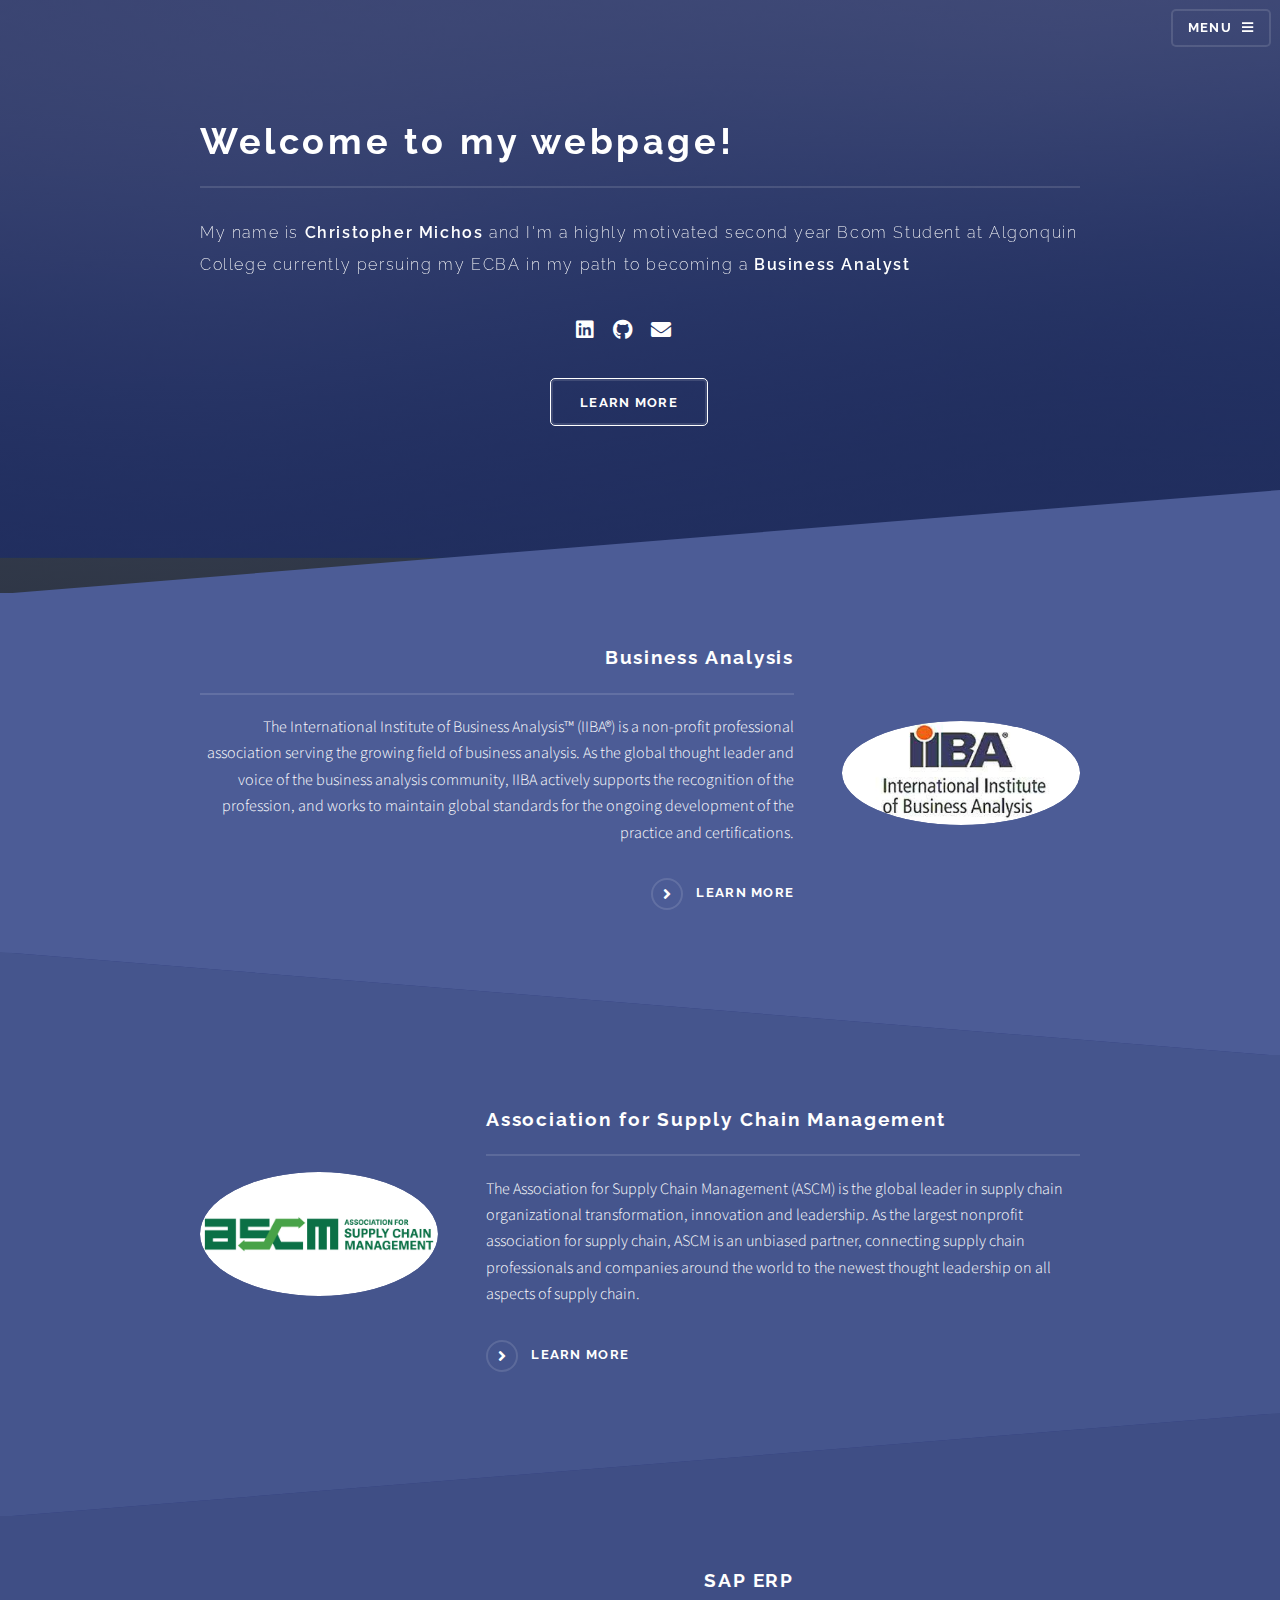
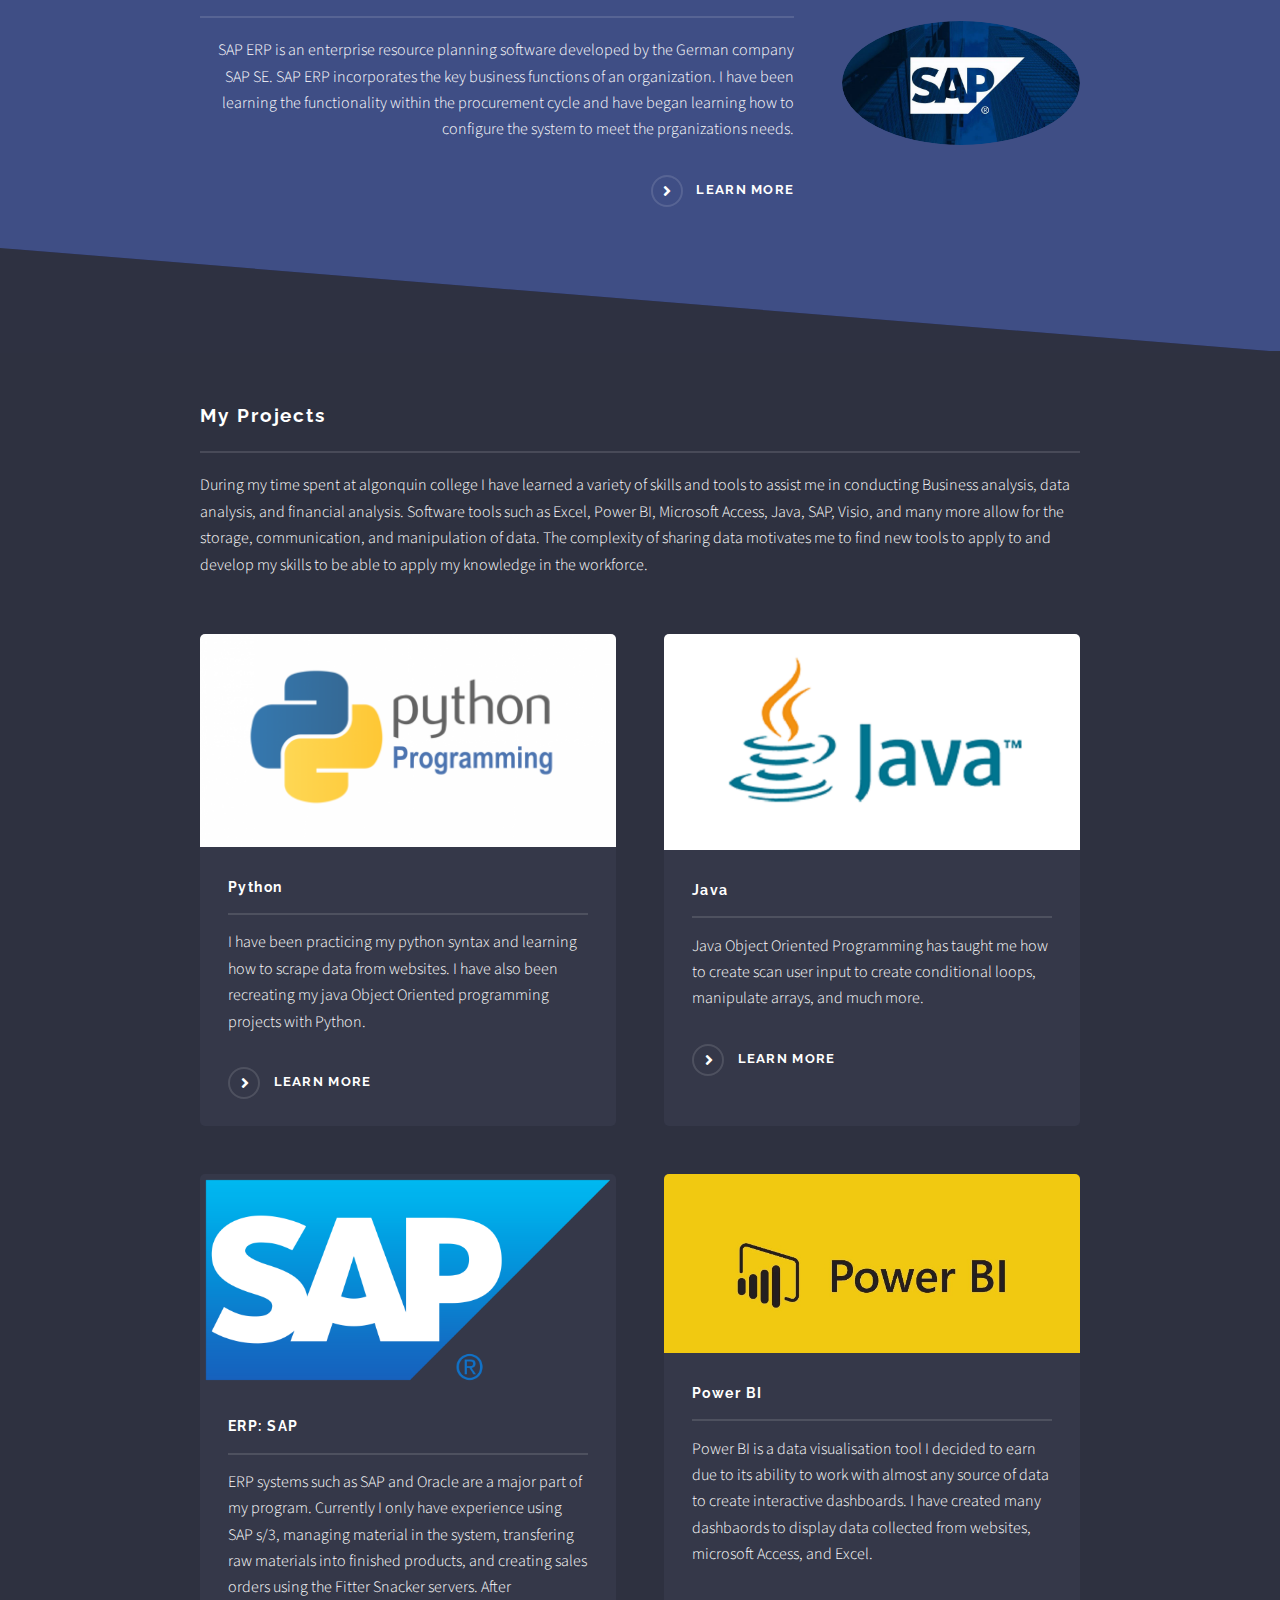
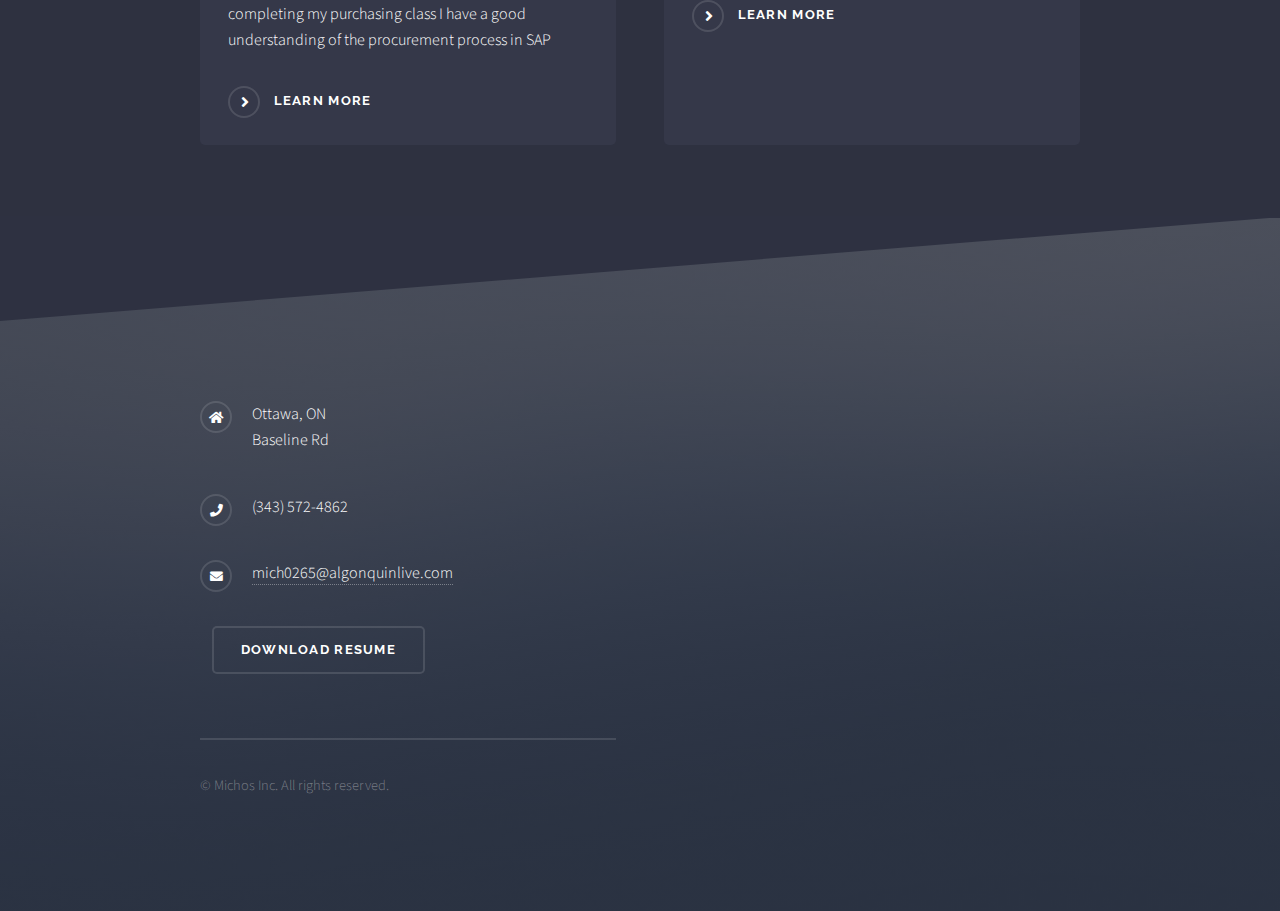
==== index.html @ 0c742930 "changed website" ====
<!DOCTYPE HTML>
<!--
	Hey! Thanks for taking a look at the html! This beautiful design "Solid State" was created by HTML5 UP and customized by me!
-->
<html>
	<head>
		<title></title>
		<meta charset="utf-8" />
		<meta name="viewport" content="width=device-width, initial-scale=1, user-scalable=no" />
		<link rel="stylesheet" href="assets/css/main.css" />
		<noscript><link rel="stylesheet" href="assets/css/noscript.css" /></noscript>
	</head>
	<body class="is-preload">

		<!-- Page Wrapper -->
			<div id="page-wrapper">

				<!-- Header -->
					<header id="header" class="alt">
						<h1><a href="index.html">Christopher Michos</a></h1>
						<nav>
							<a href="#menu">Menu</a>
						</nav>
					</header>

				<!-- Menu -->
					<nav id="menu">
						<div class="inner">
							<h2>Menu</h2>
							<ul class="links">
								<li><a href="index.html">Home</a></li>
								<li><a href="https://www.algonquincollege.com/business/program/bachelor-of-commerce-e-supply-chain-management/#courses" target="_blank"> My Program Courses</a>
								</li>
							</ul>
							<a href="#" class="close">Close</a>
						</div>
					</nav>

				<!-- Banner -->
					<section id="banner">
						<div class="inner">
							<h2>Welcome to my webpage!</h2>
							<p>My name is <strong> Christopher Michos </strong>and I'm a highly motivated second year Bcom Student at Algonquin College currently persuing my ECBA in my path to becoming a <strong>Business Analyst</strong> </a></p>
						</div>

						<ul class="icons" style="margin-left: 45%; ">
						<li><a href="https://www.linkedin.com/in/christopher-michos/" target="_blank" class="icon brands alt fa-linkedin"><span class="label">Twitter</span></a></li>
						<li><a href="https://github.com/christophermichos/christophermichos.github.io" target="_blank" class="icon brands alt fa-github">
							<span class="label">GitHub</span></a></li>
						<li><a href="mailto:mich0265@algonquinlive.com" class="icon solid alt fa-envelope"><span class="label">Email</span></a></li>
					</ul>
					<button style="margin-left: 43%; border: 0.4px solid white" onclick="scrollFunction1()"> Learn More </button>

					</section>
					
				<!-- Wrapper -->
				 <style>
    
      #el1 {
        height: 10px;
        width: 10px;
      }

      }
    </style>
  </head>
  <body>
    <div>
      

      <br>
      <div id="element">
       
        <div id="el1">
         </div>
       
    </div>
					<section id="wrapper">

						<!-- One -->
							<section id="one" class="wrapper spotlight style1">
								<div class="inner">
									<a href="" class="image"><img src="images/pic01.jpg" alt="" /></a>
									<div class="content">
										<h2 class="major">Business Analysis</h2>
										<p>The International Institute of Business Analysis™ (IIBA®) is a non-profit professional association serving the growing field of business analysis.
										As the global thought leader and voice of the business analysis community, IIBA actively supports the recognition of the profession, and works to maintain global standards for the ongoing development of the practice and certifications.</p>
										<a href="https://www.iiba.org/about-iiba/"target="_blank" class="special">Learn more</a>
									</div>
								</div>
							</section>

						<!-- Two -->
							<section id="two" class="wrapper alt spotlight style2">
								<div class="inner">
									<a href="#" class="image"><img src="images/pic02.jpg" alt="" /></a>
									<div class="content">
										<h2 class="major">Association for Supply Chain Management</h2>
										<p>The Association for Supply Chain Management (ASCM) is the global leader in supply chain organizational transformation, innovation and leadership. As the largest nonprofit association for supply chain, ASCM is an unbiased partner, connecting supply chain professionals and companies around the world to the newest thought leadership on all aspects of supply chain.</p>
										<a href="https://www.ascm.org/about-ascm/" target="_blank" class="special">Learn more</a>
									</div>
								</div>
							</section>

						<!-- Three -->
							<section id="three" class="wrapper spotlight style3">
								<div class="inner">
									<a href="#" class="image"><img src="images/pic03.jpg" alt="" /></a>
									<div class="content">
										<h2 class="major">SAP ERP</h2>
										<p>SAP ERP is an enterprise resource planning software developed by the German company SAP SE. SAP ERP incorporates the key business functions of an organization. I have been learning the functionality within the procurement cycle and have began learning how to configure the system to meet the prganizations needs.</p>
										<a href="https://www.sap.com/canada/index.html" target="_blank" class="special">Learn more</a>
									</div>
								</div>
							</section>

						<!-- Four -->
							<section id="four" class="wrapper alt style1">
								<div class="inner">
									<h2 class="major">My Projects</h2>
									<p>During my time spent at algonquin college I have learned a variety of skills and tools to assist me in conducting Business analysis, data analysis, and financial analysis. Software tools such as Excel, Power BI, Microsoft Access, Java, SAP, Visio, and many more allow for the storage, communication, and manipulation of data. The complexity of sharing data motivates me to find new tools to apply to and develop my skills to be able to apply my knowledge in the workforce.</p>
									<section class="features">
										<article>
											<a href="#" class="image"><img src="images/pic04.jpg" alt="" /></a>
											<h3 class="major">Python</h3>
											<p>I have been practicing my python syntax and learning how to scrape data from websites. I have also been recreating my java Object Oriented programming projects with Python. </p>
											<a href="https://www.python.org/"target="_blank" class="special">Learn more</a>
										</article>
										<article>
											<a href="#" class="image"><img src="images/pic05.jpg" alt="" /></a>
											<h3 class="major">Java</h3>
											<p>Java Object Oriented Programming has taught me how to create scan user input to create conditional loops, manipulate arrays, and much more.  </p>
											<a href="https://go.java/?intcmp=gojava-banner-java-com" class="special"target="_blank">Learn more</a>
										</article>
										<article>
											<a href="#" class="image"><img src="images/pic06.jpg" alt="" /></a>
											<h3 class="major">ERP: SAP</h3>
											<p>ERP systems such as SAP and Oracle are a major part of my program.  Currently I only have experience using SAP s/3, managing material in the system, transfering raw materials into finished products, and creating sales orders using the Fitter Snacker servers. After completing my purchasing class I have a good understanding of the procurement process in SAP</p>
											<a href="https://www.scribd.com/document/362764167/Fitter-Snacker-1-Overview-of-Fitter-Snacker" target="_blank" class="special">Learn more</a>
										</article>
										<article>
											<a href="#" class="image"><img src="images/pic07.jpg" alt="" /></a>
											<h3 class="major">Power BI</h3>
											<p>Power BI is a data visualisation tool I decided to earn due to its ability to work with almost any source of data to create interactive dashboards. I have created many dashbaords to display data collected from websites, microsoft Access, and Excel.</p>
											<a href="https://powerbi.microsoft.com/en-us/what-is-power-bi/"target="_blank" class="special">Learn more</a>
										</article>
									</section>
									
								</div>
							</section>

					</section>

				<!-- Footer -->
					<section id="footer">
						<div class="inner">
							
							<ul class="contact">
								<li class="icon solid fa-home">
									Ottawa, ON
									<br />
									Baseline Rd
									
									
								</li>
								<li class= "icon solid fa-phone"> (343) 572-4862</li>

								<li class="icon solid fa-envelope"><a href="#">mich0265@algonquinlive.com</a></li>

								<li style="margin-left: -40px"><a href="Michos Christopher Resume.pdf" class="button ">Download Resume</a></li>

							<ul class="copyright">
								<li>&copy; Michos Inc. All rights reserved.</li>
							</ul>
						</div>
					</section>
			</div>

		<!-- Scripts -->
			<script src="assets/js/jquery.min.js"></script>
			<script src="assets/js/jquery.scrollex.min.js"></script>
			<script src="assets/js/browser.min.js"></script>
			<script src="assets/js/breakpoints.min.js"></script>
			<script src="assets/js/util.js"></script>
			<script src="assets/js/main.js"></script>

			<script>

			window.onblur = function () { document.title = "Come back!"; }

			window.onfocus = function () { document.title = 'Christopher Michos'; }

		</script>

<script>
      function scrollFunction1() {
        let e = document.getElementById("el1");
        e.scrollIntoView({
          block: 'start',
          behavior: 'smooth',
          inline: 'start'
        });
      }
     
    </script>
	</body>
</html>
---- assets/css/main.css ----
@import url(fontawesome-all.min.css);
@import url("https://fonts.googleapis.com/css?family=Raleway:200,700|Source+Sans+Pro:300,600,300italic,600italic");

/*
	Solid State by HTML5 UP
	html5up.net | @ajlkn
	Free for personal and commercial use under the CCA 3.0 license (html5up.net/license)
*/

html, body, div, span, applet, object,
iframe, h1, h2, h3, h4, h5, h6, p, blockquote,
pre, a, abbr, acronym, address, big, cite,
code, del, dfn, em, img, ins, kbd, q, s, samp,
small, strike, strong, sub, sup, tt, var, b,
u, i, center, dl, dt, dd, ol, ul, li, fieldset,
form, label, legend, table, caption, tbody,
tfoot, thead, tr, th, td, article, aside,
canvas, details, embed, figure, figcaption,
footer, header, hgroup, menu, nav, output, ruby,
section, summary, time, mark, audio, video {
	margin: 0;
	padding: 0;
	border: 0;
	font-size: 100%;
	font: inherit;
	vertical-align: baseline;}

article, aside, details, figcaption, figure,
footer, header, hgroup, menu, nav, section {
	display: block;}

body {
	line-height: 1;
}

ol, ul {
	list-style: none;
}

blockquote, q {
	quotes: none;
}

	blockquote:before, blockquote:after, q:before, q:after {
		content: '';
		content: none;
	}

table {
	border-collapse: collapse;
	border-spacing: 0;
}

body {
	-webkit-text-size-adjust: none;
}

mark {
	background-color: transparent;
	color: inherit;
}

input::-moz-focus-inner {
	border: 0;
	padding: 0;
}

input, select, textarea {
	-moz-appearance: none;
	-webkit-appearance: none;
	-ms-appearance: none;
	appearance: none;
}

/* Basic */

	@-ms-viewport {
		width: device-width;
	}

	body {
		-ms-overflow-style: scrollbar;
	}

	@media screen and (max-width: 480px) {

		html, body {
			min-width: 320px;
		}

	}

	html {
		box-sizing: border-box;
	}

	*, *:before, *:after {
		box-sizing: inherit;
	}

	body {
		background-color: #323e80;
		background-image: linear-gradient(to top, rgba(46, 49, 65, 0.8), rgba(46, 49, 65, 0.8)), url("../../images/bg.jpg");
		background-size: auto,
 cover;
		background-attachment: fixed,
 fixed;
		background-position: center,
 center;
	}

		body.is-preload *, body.is-preload *:before, body.is-preload *:after {
			-moz-animation: none !important;
			-webkit-animation: none !important;
			-ms-animation: none !important;
			animation: none !important;
			-moz-transition: none !important;
			-webkit-transition: none !important;
			-ms-transition: none !important;
			transition: none !important;
		}

/* Type */

	body, input, select, textarea {
		color: #ffffff;
		font-family: "Source Sans Pro", Helvetica, sans-serif;
		font-size: 16.5pt;
		font-weight: 300;
		line-height: 1.65;
	}

		@media screen and (max-width: 1680px) {

			body, input, select, textarea {
				font-size: 13pt;
			}

		}

		@media screen and (max-width: 1280px) {

			body, input, select, textarea {
				font-size: 12pt;
			}

		}

		@media screen and (max-width: 980px) {

			body, input, select, textarea {
				font-size: 12pt;
			}

		}

		@media screen and (max-width: 736px) {

			body, input, select, textarea {
				font-size: 12pt;
			}

		}

		@media screen and (max-width: 480px) {

			body, input, select, textarea {
				font-size: 12pt;
			}

		}

	a {
		-moz-transition: color 0.2s ease-in-out, border-bottom-color 0.2s ease-in-out;
		-webkit-transition: color 0.2s ease-in-out, border-bottom-color 0.2s ease-in-out;
		-ms-transition: color 0.2s ease-in-out, border-bottom-color 0.2s ease-in-out;
		transition: color 0.2s ease-in-out, border-bottom-color 0.2s ease-in-out;
		border-bottom: dotted 1px rgba(255, 255, 255, 0.35);
		color: #ffffff;
		text-decoration: none;
	}

		a:hover {
			border-bottom-color: transparent;
			color: #ffffff !important;
		}

		a.special:not(.button) {
			text-decoration: none;
			border-bottom: 0;
			display: block;
			font-family: Raleway, Helvetica, sans-serif;
			font-size: 0.8em;
			font-weight: 700;
			letter-spacing: 0.1em;
			margin: 0 0 2em 0;
			text-transform: uppercase;
		}

			a.special:not(.button):before {
				-moz-osx-font-smoothing: grayscale;
				-webkit-font-smoothing: antialiased;
				display: inline-block;
				font-style: normal;
				font-variant: normal;
				text-rendering: auto;
				line-height: 1;
				text-transform: none !important;
				font-family: 'Font Awesome 5 Free';
				font-weight: 900;
			}

			a.special:not(.button):before {
				-moz-transition: background-color 0.2s ease-in-out;
				-webkit-transition: background-color 0.2s ease-in-out;
				-ms-transition: background-color 0.2s ease-in-out;
				transition: background-color 0.2s ease-in-out;
				border-radius: 100%;
				border: solid 2px rgba(255, 255, 255, 0.125);
				content: '\f105';
				display: inline-block;
				font-size: 1.25em;
				height: 2em;
				line-height: 1.75em;
				margin-right: 0.85em;
				text-align: center;
				text-indent: 0.15em;
				vertical-align: middle;
				width: 2em;
			}

			a.special:not(.button):hover:before {
				background-color: rgba(255, 255, 255, 0.025);
			}

			a.special:not(.button):active:before {
				background-color: rgba(255, 255, 255, 0.075);
			}

	strong, b {
		color: #ffffff;
		font-weight: 600;
	}

	em, i {
		font-style: italic;
	}

	p {
		margin: 0 0 2em 0;
	}

	h1, h2, h3, h4, h5, h6 {
		color: #ffffff;
		font-family: Raleway, Helvetica, sans-serif;
		font-weight: 700;
		letter-spacing: 0.1em;
		margin: 0 0 1em 0;
	}

		h1 a, h2 a, h3 a, h4 a, h5 a, h6 a {
			color: inherit;
			text-decoration: none;
			border-bottom: 0;
		}

		h1 span, h2 span, h3 span, h4 span, h5 span, h6 span {
			font-weight: 200;
		}

		h1.major, h2.major, h3.major, h4.major, h5.major, h6.major {
			padding-bottom: 1em;
			border-bottom: solid 2px rgba(255, 255, 255, 0.125);
		}

	h2 {
		font-size: 1.2em;
	}

	h3 {
		font-size: 0.9em;
	}

	h4 {
		font-size: 0.7em;
	}

	h5 {
		font-size: 0.7em;
	}

	h6 {
		font-size: 0.7em;
	}

	@media screen and (max-width: 736px) {

		h2 {
			font-size: 1em;
		}

		h3 {
			font-size: 0.8em;
		}

	}

	sub {
		font-size: 0.8em;
		position: relative;
		top: 0.5em;
	}

	sup {
		font-size: 0.8em;
		position: relative;
		top: -0.5em;
	}

	blockquote {
		border-left: solid 4px rgba(255, 255, 255, 0.125);
		font-style: italic;
		margin: 0 0 2em 0;
		padding: 0.5em 0 0.5em 2em;
	}

	code {
		background: rgba(255, 255, 255, 0.025);
		border-radius: 5px;
		border: solid 2px rgba(255, 255, 255, 0.125);
		font-family: "Courier New", monospace;
		font-size: 0.9em;
		margin: 0 0.25em;
		padding: 0.25em 0.65em;
	}

	pre {
		-webkit-overflow-scrolling: touch;
		font-family: "Courier New", monospace;
		font-size: 0.9em;
		margin: 0 0 2em 0;
	}

		pre code {
			display: block;
			line-height: 1.75em;
			padding: 1em 1.5em;
			overflow-x: auto;
		}

	hr {
		border: 0;
		border-bottom: solid 2px rgba(255, 255, 255, 0.125);
		margin: 2.5em 0;
	}

		hr.major {
			margin: 4em 0;
		}

	.align-left {
		text-align: left;
	}

	.align-center {
		text-align: center;
	}

	.align-right {
		text-align: right;
	}

/* Row */

	.row {
		display: flex;
		flex-wrap: wrap;
		box-sizing: border-box;
		align-items: stretch;
	}

		.row > * {
			box-sizing: border-box;
		}

		.row.gtr-uniform > * > :last-child {
			margin-bottom: 0;
		}

		.row.aln-left {
			justify-content: flex-start;
		}

		.row.aln-center {
			justify-content: center;
		}

		.row.aln-right {
			justify-content: flex-end;
		}

		.row.aln-top {
			align-items: flex-start;
		}

		.row.aln-middle {
			align-items: center;
		}

		.row.aln-bottom {
			align-items: flex-end;
		}

		.row > .imp {
			order: -1;
		}

		.row > .col-1 {
			width: 8.33333%;
		}

		.row > .off-1 {
			margin-left: 8.33333%;
		}

		.row > .col-2 {
			width: 16.66667%;
		}

		.row > .off-2 {
			margin-left: 16.66667%;
		}

		.row > .col-3 {
			width: 25%;
		}

		.row > .off-3 {
			margin-left: 25%;
		}

		.row > .col-4 {
			width: 33.33333%;
		}

		.row > .off-4 {
			margin-left: 33.33333%;
		}

		.row > .col-5 {
			width: 41.66667%;
		}

		.row > .off-5 {
			margin-left: 41.66667%;
		}

		.row > .col-6 {
			width: 50%;
		}

		.row > .off-6 {
			margin-left: 50%;
		}

		.row > .col-7 {
			width: 58.33333%;
		}

		.row > .off-7 {
			margin-left: 58.33333%;
		}

		.row > .col-8 {
			width: 66.66667%;
		}

		.row > .off-8 {
			margin-left: 66.66667%;
		}

		.row > .col-9 {
			width: 75%;
		}

		.row > .off-9 {
			margin-left: 75%;
		}

		.row > .col-10 {
			width: 83.33333%;
		}

		.row > .off-10 {
			margin-left: 83.33333%;
		}

		.row > .col-11 {
			width: 91.66667%;
		}

		.row > .off-11 {
			margin-left: 91.66667%;
		}

		.row > .col-12 {
			width: 100%;
		}

		.row > .off-12 {
			margin-left: 100%;
		}

		.row.gtr-0 {
			margin-top: 0;
			margin-left: 0em;
		}

			.row.gtr-0 > * {
				padding: 0 0 0 0em;
			}

			.row.gtr-0.gtr-uniform {
				margin-top: 0em;
			}

				.row.gtr-0.gtr-uniform > * {
					padding-top: 0em;
				}

		.row.gtr-25 {
			margin-top: 0;
			margin-left: -0.4375em;
		}

			.row.gtr-25 > * {
				padding: 0 0 0 0.4375em;
			}

			.row.gtr-25.gtr-uniform {
				margin-top: -0.4375em;
			}

				.row.gtr-25.gtr-uniform > * {
					padding-top: 0.4375em;
				}

		.row.gtr-50 {
			margin-top: 0;
			margin-left: -0.875em;
		}

			.row.gtr-50 > * {
				padding: 0 0 0 0.875em;
			}

			.row.gtr-50.gtr-uniform {
				margin-top: -0.875em;
			}

				.row.gtr-50.gtr-uniform > * {
					padding-top: 0.875em;
				}

		.row {
			margin-top: 0;
			margin-left: -1.75em;
		}

			.row > * {
				padding: 0 0 0 1.75em;
			}

			.row.gtr-uniform {
				margin-top: -1.75em;
			}

				.row.gtr-uniform > * {
					padding-top: 1.75em;
				}

		.row.gtr-150 {
			margin-top: 0;
			margin-left: -2.625em;
		}

			.row.gtr-150 > * {
				padding: 0 0 0 2.625em;
			}

			.row.gtr-150.gtr-uniform {
				margin-top: -2.625em;
			}

				.row.gtr-150.gtr-uniform > * {
					padding-top: 2.625em;
				}

		.row.gtr-200 {
			margin-top: 0;
			margin-left: -3.5em;
		}

			.row.gtr-200 > * {
				padding: 0 0 0 3.5em;
			}

			.row.gtr-200.gtr-uniform {
				margin-top: -3.5em;
			}

				.row.gtr-200.gtr-uniform > * {
					padding-top: 3.5em;
				}

		@media screen and (max-width: 1680px) {

			.row {
				display: flex;
				flex-wrap: wrap;
				box-sizing: border-box;
				align-items: stretch;
			}

				.row > * {
					box-sizing: border-box;
				}

				.row.gtr-uniform > * > :last-child {
					margin-bottom: 0;
				}

				.row.aln-left {
					justify-content: flex-start;
				}

				.row.aln-center {
					justify-content: center;
				}

				.row.aln-right {
					justify-content: flex-end;
				}

				.row.aln-top {
					align-items: flex-start;
				}

				.row.aln-middle {
					align-items: center;
				}

				.row.aln-bottom {
					align-items: flex-end;
				}

				.row > .imp-xlarge {
					order: -1;
				}

				.row > .col-1-xlarge {
					width: 8.33333%;
				}

				.row > .off-1-xlarge {
					margin-left: 8.33333%;
				}

				.row > .col-2-xlarge {
					width: 16.66667%;
				}

				.row > .off-2-xlarge {
					margin-left: 16.66667%;
				}

				.row > .col-3-xlarge {
					width: 25%;
				}

				.row > .off-3-xlarge {
					margin-left: 25%;
				}

				.row > .col-4-xlarge {
					width: 33.33333%;
				}

				.row > .off-4-xlarge {
					margin-left: 33.33333%;
				}

				.row > .col-5-xlarge {
					width: 41.66667%;
				}

				.row > .off-5-xlarge {
					margin-left: 41.66667%;
				}

				.row > .col-6-xlarge {
					width: 50%;
				}

				.row > .off-6-xlarge {
					margin-left: 50%;
				}

				.row > .col-7-xlarge {
					width: 58.33333%;
				}

				.row > .off-7-xlarge {
					margin-left: 58.33333%;
				}

				.row > .col-8-xlarge {
					width: 66.66667%;
				}

				.row > .off-8-xlarge {
					margin-left: 66.66667%;
				}

				.row > .col-9-xlarge {
					width: 75%;
				}

				.row > .off-9-xlarge {
					margin-left: 75%;
				}

				.row > .col-10-xlarge {
					width: 83.33333%;
				}

				.row > .off-10-xlarge {
					margin-left: 83.33333%;
				}

				.row > .col-11-xlarge {
					width: 91.66667%;
				}

				.row > .off-11-xlarge {
					margin-left: 91.66667%;
				}

				.row > .col-12-xlarge {
					width: 100%;
				}

				.row > .off-12-xlarge {
					margin-left: 100%;
				}

				.row.gtr-0 {
					margin-top: 0;
					margin-left: 0em;
				}

					.row.gtr-0 > * {
						padding: 0 0 0 0em;
					}

					.row.gtr-0.gtr-uniform {
						margin-top: 0em;
					}

						.row.gtr-0.gtr-uniform > * {
							padding-top: 0em;
						}

				.row.gtr-25 {
					margin-top: 0;
					margin-left: -0.4375em;
				}

					.row.gtr-25 > * {
						padding: 0 0 0 0.4375em;
					}

					.row.gtr-25.gtr-uniform {
						margin-top: -0.4375em;
					}

						.row.gtr-25.gtr-uniform > * {
							padding-top: 0.4375em;
						}

				.row.gtr-50 {
					margin-top: 0;
					margin-left: -0.875em;
				}

					.row.gtr-50 > * {
						padding: 0 0 0 0.875em;
					}

					.row.gtr-50.gtr-uniform {
						margin-top: -0.875em;
					}

						.row.gtr-50.gtr-uniform > * {
							padding-top: 0.875em;
						}

				.row {
					margin-top: 0;
					margin-left: -1.75em;
				}

					.row > * {
						padding: 0 0 0 1.75em;
					}

					.row.gtr-uniform {
						margin-top: -1.75em;
					}

						.row.gtr-uniform > * {
							padding-top: 1.75em;
						}

				.row.gtr-150 {
					margin-top: 0;
					margin-left: -2.625em;
				}

					.row.gtr-150 > * {
						padding: 0 0 0 2.625em;
					}

					.row.gtr-150.gtr-uniform {
						margin-top: -2.625em;
					}

						.row.gtr-150.gtr-uniform > * {
							padding-top: 2.625em;
						}

				.row.gtr-200 {
					margin-top: 0;
					margin-left: -3.5em;
				}

					.row.gtr-200 > * {
						padding: 0 0 0 3.5em;
					}

					.row.gtr-200.gtr-uniform {
						margin-top: -3.5em;
					}

						.row.gtr-200.gtr-uniform > * {
							padding-top: 3.5em;
						}

		}

		@media screen and (max-width: 1280px) {

			.row {
				display: flex;
				flex-wrap: wrap;
				box-sizing: border-box;
				align-items: stretch;
			}

				.row > * {
					box-sizing: border-box;
				}

				.row.gtr-uniform > * > :last-child {
					margin-bottom: 0;
				}

				.row.aln-left {
					justify-content: flex-start;
				}

				.row.aln-center {
					justify-content: center;
				}

				.row.aln-right {
					justify-content: flex-end;
				}

				.row.aln-top {
					align-items: flex-start;
				}

				.row.aln-middle {
					align-items: center;
				}

				.row.aln-bottom {
					align-items: flex-end;
				}

				.row > .imp-large {
					order: -1;
				}

				.row > .col-1-large {
					width: 8.33333%;
				}

				.row > .off-1-large {
					margin-left: 8.33333%;
				}

				.row > .col-2-large {
					width: 16.66667%;
				}

				.row > .off-2-large {
					margin-left: 16.66667%;
				}

				.row > .col-3-large {
					width: 25%;
				}

				.row > .off-3-large {
					margin-left: 25%;
				}

				.row > .col-4-large {
					width: 33.33333%;
				}

				.row > .off-4-large {
					margin-left: 33.33333%;
				}

				.row > .col-5-large {
					width: 41.66667%;
				}

				.row > .off-5-large {
					margin-left: 41.66667%;
				}

				.row > .col-6-large {
					width: 50%;
				}

				.row > .off-6-large {
					margin-left: 50%;
				}

				.row > .col-7-large {
					width: 58.33333%;
				}

				.row > .off-7-large {
					margin-left: 58.33333%;
				}

				.row > .col-8-large {
					width: 66.66667%;
				}

				.row > .off-8-large {
					margin-left: 66.66667%;
				}

				.row > .col-9-large {
					width: 75%;
				}

				.row > .off-9-large {
					margin-left: 75%;
				}

				.row > .col-10-large {
					width: 83.33333%;
				}

				.row > .off-10-large {
					margin-left: 83.33333%;
				}

				.row > .col-11-large {
					width: 91.66667%;
				}

				.row > .off-11-large {
					margin-left: 91.66667%;
				}

				.row > .col-12-large {
					width: 100%;
				}

				.row > .off-12-large {
					margin-left: 100%;
				}

				.row.gtr-0 {
					margin-top: 0;
					margin-left: 0em;
				}

					.row.gtr-0 > * {
						padding: 0 0 0 0em;
					}

					.row.gtr-0.gtr-uniform {
						margin-top: 0em;
					}

						.row.gtr-0.gtr-uniform > * {
							padding-top: 0em;
						}

				.row.gtr-25 {
					margin-top: 0;
					margin-left: -0.4375em;
				}

					.row.gtr-25 > * {
						padding: 0 0 0 0.4375em;
					}

					.row.gtr-25.gtr-uniform {
						margin-top: -0.4375em;
					}

						.row.gtr-25.gtr-uniform > * {
							padding-top: 0.4375em;
						}

				.row.gtr-50 {
					margin-top: 0;
					margin-left: -0.875em;
				}

					.row.gtr-50 > * {
						padding: 0 0 0 0.875em;
					}

					.row.gtr-50.gtr-uniform {
						margin-top: -0.875em;
					}

						.row.gtr-50.gtr-uniform > * {
							padding-top: 0.875em;
						}

				.row {
					margin-top: 0;
					margin-left: -1.75em;
				}

					.row > * {
						padding: 0 0 0 1.75em;
					}

					.row.gtr-uniform {
						margin-top: -1.75em;
					}

						.row.gtr-uniform > * {
							padding-top: 1.75em;
						}

				.row.gtr-150 {
					margin-top: 0;
					margin-left: -2.625em;
				}

					.row.gtr-150 > * {
						padding: 0 0 0 2.625em;
					}

					.row.gtr-150.gtr-uniform {
						margin-top: -2.625em;
					}

						.row.gtr-150.gtr-uniform > * {
							padding-top: 2.625em;
						}

				.row.gtr-200 {
					margin-top: 0;
					margin-left: -3.5em;
				}

					.row.gtr-200 > * {
						padding: 0 0 0 3.5em;
					}

					.row.gtr-200.gtr-uniform {
						margin-top: -3.5em;
					}

						.row.gtr-200.gtr-uniform > * {
							padding-top: 3.5em;
						}

		}

		@media screen and (max-width: 980px) {

			.row {
				display: flex;
				flex-wrap: wrap;
				box-sizing: border-box;
				align-items: stretch;
			}

				.row > * {
					box-sizing: border-box;
				}

				.row.gtr-uniform > * > :last-child {
					margin-bottom: 0;
				}

				.row.aln-left {
					justify-content: flex-start;
				}

				.row.aln-center {
					justify-content: center;
				}

				.row.aln-right {
					justify-content: flex-end;
				}

				.row.aln-top {
					align-items: flex-start;
				}

				.row.aln-middle {
					align-items: center;
				}

				.row.aln-bottom {
					align-items: flex-end;
				}

				.row > .imp-medium {
					order: -1;
				}

				.row > .col-1-medium {
					width: 8.33333%;
				}

				.row > .off-1-medium {
					margin-left: 8.33333%;
				}

				.row > .col-2-medium {
					width: 16.66667%;
				}

				.row > .off-2-medium {
					margin-left: 16.66667%;
				}

				.row > .col-3-medium {
					width: 25%;
				}

				.row > .off-3-medium {
					margin-left: 25%;
				}

				.row > .col-4-medium {
					width: 33.33333%;
				}

				.row > .off-4-medium {
					margin-left: 33.33333%;
				}

				.row > .col-5-medium {
					width: 41.66667%;
				}

				.row > .off-5-medium {
					margin-left: 41.66667%;
				}

				.row > .col-6-medium {
					width: 50%;
				}

				.row > .off-6-medium {
					margin-left: 50%;
				}

				.row > .col-7-medium {
					width: 58.33333%;
				}

				.row > .off-7-medium {
					margin-left: 58.33333%;
				}

				.row > .col-8-medium {
					width: 66.66667%;
				}

				.row > .off-8-medium {
					margin-left: 66.66667%;
				}

				.row > .col-9-medium {
					width: 75%;
				}

				.row > .off-9-medium {
					margin-left: 75%;
				}

				.row > .col-10-medium {
					width: 83.33333%;
				}

				.row > .off-10-medium {
					margin-left: 83.33333%;
				}

				.row > .col-11-medium {
					width: 91.66667%;
				}

				.row > .off-11-medium {
					margin-left: 91.66667%;
				}

				.row > .col-12-medium {
					width: 100%;
				}

				.row > .off-12-medium {
					margin-left: 100%;
				}

				.row.gtr-0 {
					margin-top: 0;
					margin-left: 0em;
				}

					.row.gtr-0 > * {
						padding: 0 0 0 0em;
					}

					.row.gtr-0.gtr-uniform {
						margin-top: 0em;
					}

						.row.gtr-0.gtr-uniform > * {
							padding-top: 0em;
						}

				.row.gtr-25 {
					margin-top: 0;
					margin-left: -0.4375em;
				}

					.row.gtr-25 > * {
						padding: 0 0 0 0.4375em;
					}

					.row.gtr-25.gtr-uniform {
						margin-top: -0.4375em;
					}

						.row.gtr-25.gtr-uniform > * {
							padding-top: 0.4375em;
						}

				.row.gtr-50 {
					margin-top: 0;
					margin-left: -0.875em;
				}

					.row.gtr-50 > * {
						padding: 0 0 0 0.875em;
					}

					.row.gtr-50.gtr-uniform {
						margin-top: -0.875em;
					}

						.row.gtr-50.gtr-uniform > * {
							padding-top: 0.875em;
						}

				.row {
					margin-top: 0;
					margin-left: -1.75em;
				}

					.row > * {
						padding: 0 0 0 1.75em;
					}

					.row.gtr-uniform {
						margin-top: -1.75em;
					}

						.row.gtr-uniform > * {
							padding-top: 1.75em;
						}

				.row.gtr-150 {
					margin-top: 0;
					margin-left: -2.625em;
				}

					.row.gtr-150 > * {
						padding: 0 0 0 2.625em;
					}

					.row.gtr-150.gtr-uniform {
						margin-top: -2.625em;
					}

						.row.gtr-150.gtr-uniform > * {
							padding-top: 2.625em;
						}

				.row.gtr-200 {
					margin-top: 0;
					margin-left: -3.5em;
				}

					.row.gtr-200 > * {
						padding: 0 0 0 3.5em;
					}

					.row.gtr-200.gtr-uniform {
						margin-top: -3.5em;
					}

						.row.gtr-200.gtr-uniform > * {
							padding-top: 3.5em;
						}

		}

		@media screen and (max-width: 736px) {

			.row {
				display: flex;
				flex-wrap: wrap;
				box-sizing: border-box;
				align-items: stretch;
			}

				.row > * {
					box-sizing: border-box;
				}

				.row.gtr-uniform > * > :last-child {
					margin-bottom: 0;
				}

				.row.aln-left {
					justify-content: flex-start;
				}

				.row.aln-center {
					justify-content: center;
				}

				.row.aln-right {
					justify-content: flex-end;
				}

				.row.aln-top {
					align-items: flex-start;
				}

				.row.aln-middle {
					align-items: center;
				}

				.row.aln-bottom {
					align-items: flex-end;
				}

				.row > .imp-small {
					order: -1;
				}

				.row > .col-1-small {
					width: 8.33333%;
				}

				.row > .off-1-small {
					margin-left: 8.33333%;
				}

				.row > .col-2-small {
					width: 16.66667%;
				}

				.row > .off-2-small {
					margin-left: 16.66667%;
				}

				.row > .col-3-small {
					width: 25%;
				}

				.row > .off-3-small {
					margin-left: 25%;
				}

				.row > .col-4-small {
					width: 33.33333%;
				}

				.row > .off-4-small {
					margin-left: 33.33333%;
				}

				.row > .col-5-small {
					width: 41.66667%;
				}

				.row > .off-5-small {
					margin-left: 41.66667%;
				}

				.row > .col-6-small {
					width: 50%;
				}

				.row > .off-6-small {
					margin-left: 50%;
				}

				.row > .col-7-small {
					width: 58.33333%;
				}

				.row > .off-7-small {
					margin-left: 58.33333%;
				}

				.row > .col-8-small {
					width: 66.66667%;
				}

				.row > .off-8-small {
					margin-left: 66.66667%;
				}

				.row > .col-9-small {
					width: 75%;
				}

				.row > .off-9-small {
					margin-left: 75%;
				}

				.row > .col-10-small {
					width: 83.33333%;
				}

				.row > .off-10-small {
					margin-left: 83.33333%;
				}

				.row > .col-11-small {
					width: 91.66667%;
				}

				.row > .off-11-small {
					margin-left: 91.66667%;
				}

				.row > .col-12-small {
					width: 100%;
				}

				.row > .off-12-small {
					margin-left: 100%;
				}

				.row.gtr-0 {
					margin-top: 0;
					margin-left: 0em;
				}

					.row.gtr-0 > * {
						padding: 0 0 0 0em;
					}

					.row.gtr-0.gtr-uniform {
						margin-top: 0em;
					}

						.row.gtr-0.gtr-uniform > * {
							padding-top: 0em;
						}

				.row.gtr-25 {
					margin-top: 0;
					margin-left: -0.3125em;
				}

					.row.gtr-25 > * {
						padding: 0 0 0 0.3125em;
					}

					.row.gtr-25.gtr-uniform {
						margin-top: -0.3125em;
					}

						.row.gtr-25.gtr-uniform > * {
							padding-top: 0.3125em;
						}

				.row.gtr-50 {
					margin-top: 0;
					margin-left: -0.625em;
				}

					.row.gtr-50 > * {
						padding: 0 0 0 0.625em;
					}

					.row.gtr-50.gtr-uniform {
						margin-top: -0.625em;
					}

						.row.gtr-50.gtr-uniform > * {
							padding-top: 0.625em;
						}

				.row {
					margin-top: 0;
					margin-left: -1.25em;
				}

					.row > * {
						padding: 0 0 0 1.25em;
					}

					.row.gtr-uniform {
						margin-top: -1.25em;
					}

						.row.gtr-uniform > * {
							padding-top: 1.25em;
						}

				.row.gtr-150 {
					margin-top: 0;
					margin-left: -1.875em;
				}

					.row.gtr-150 > * {
						padding: 0 0 0 1.875em;
					}

					.row.gtr-150.gtr-uniform {
						margin-top: -1.875em;
					}

						.row.gtr-150.gtr-uniform > * {
							padding-top: 1.875em;
						}

				.row.gtr-200 {
					margin-top: 0;
					margin-left: -2.5em;
				}

					.row.gtr-200 > * {
						padding: 0 0 0 2.5em;
					}

					.row.gtr-200.gtr-uniform {
						margin-top: -2.5em;
					}

						.row.gtr-200.gtr-uniform > * {
							padding-top: 2.5em;
						}

		}

		@media screen and (max-width: 480px) {

			.row {
				display: flex;
				flex-wrap: wrap;
				box-sizing: border-box;
				align-items: stretch;
			}

				.row > * {
					box-sizing: border-box;
				}

				.row.gtr-uniform > * > :last-child {
					margin-bottom: 0;
				}

				.row.aln-left {
					justify-content: flex-start;
				}

				.row.aln-center {
					justify-content: center;
				}

				.row.aln-right {
					justify-content: flex-end;
				}

				.row.aln-top {
					align-items: flex-start;
				}

				.row.aln-middle {
					align-items: center;
				}

				.row.aln-bottom {
					align-items: flex-end;
				}

				.row > .imp-xsmall {
					order: -1;
				}

				.row > .col-1-xsmall {
					width: 8.33333%;
				}

				.row > .off-1-xsmall {
					margin-left: 8.33333%;
				}

				.row > .col-2-xsmall {
					width: 16.66667%;
				}

				.row > .off-2-xsmall {
					margin-left: 16.66667%;
				}

				.row > .col-3-xsmall {
					width: 25%;
				}

				.row > .off-3-xsmall {
					margin-left: 25%;
				}

				.row > .col-4-xsmall {
					width: 33.33333%;
				}

				.row > .off-4-xsmall {
					margin-left: 33.33333%;
				}

				.row > .col-5-xsmall {
					width: 41.66667%;
				}

				.row > .off-5-xsmall {
					margin-left: 41.66667%;
				}

				.row > .col-6-xsmall {
					width: 50%;
				}

				.row > .off-6-xsmall {
					margin-left: 50%;
				}

				.row > .col-7-xsmall {
					width: 58.33333%;
				}

				.row > .off-7-xsmall {
					margin-left: 58.33333%;
				}

				.row > .col-8-xsmall {
					width: 66.66667%;
				}

				.row > .off-8-xsmall {
					margin-left: 66.66667%;
				}

				.row > .col-9-xsmall {
					width: 75%;
				}

				.row > .off-9-xsmall {
					margin-left: 75%;
				}

				.row > .col-10-xsmall {
					width: 83.33333%;
				}

				.row > .off-10-xsmall {
					margin-left: 83.33333%;
				}

				.row > .col-11-xsmall {
					width: 91.66667%;
				}

				.row > .off-11-xsmall {
					margin-left: 91.66667%;
				}

				.row > .col-12-xsmall {
					width: 100%;
				}

				.row > .off-12-xsmall {
					margin-left: 100%;
				}

				.row.gtr-0 {
					margin-top: 0;
					margin-left: 0em;
				}

					.row.gtr-0 > * {
						padding: 0 0 0 0em;
					}

					.row.gtr-0.gtr-uniform {
						margin-top: 0em;
					}

						.row.gtr-0.gtr-uniform > * {
							padding-top: 0em;
						}

				.row.gtr-25 {
					margin-top: 0;
					margin-left: -0.3125em;
				}

					.row.gtr-25 > * {
						padding: 0 0 0 0.3125em;
					}

					.row.gtr-25.gtr-uniform {
						margin-top: -0.3125em;
					}

						.row.gtr-25.gtr-uniform > * {
							padding-top: 0.3125em;
						}

				.row.gtr-50 {
					margin-top: 0;
					margin-left: -0.625em;
				}

					.row.gtr-50 > * {
						padding: 0 0 0 0.625em;
					}

					.row.gtr-50.gtr-uniform {
						margin-top: -0.625em;
					}

						.row.gtr-50.gtr-uniform > * {
							padding-top: 0.625em;
						}

				.row {
					margin-top: 0;
					margin-left: -1.25em;
				}

					.row > * {
						padding: 0 0 0 1.25em;
					}

					.row.gtr-uniform {
						margin-top: -1.25em;
					}

						.row.gtr-uniform > * {
							padding-top: 1.25em;
						}

				.row.gtr-150 {
					margin-top: 0;
					margin-left: -1.875em;
				}

					.row.gtr-150 > * {
						padding: 0 0 0 1.875em;
					}

					.row.gtr-150.gtr-uniform {
						margin-top: -1.875em;
					}

						.row.gtr-150.gtr-uniform > * {
							padding-top: 1.875em;
						}

				.row.gtr-200 {
					margin-top: 0;
					margin-left: -2.5em;
				}

					.row.gtr-200 > * {
						padding: 0 0 0 2.5em;
					}

					.row.gtr-200.gtr-uniform {
						margin-top: -2.5em;
					}

						.row.gtr-200.gtr-uniform > * {
							padding-top: 2.5em;
						}

		}

		@media screen and (max-width: 360px) {

			.row {
				display: flex;
				flex-wrap: wrap;
				box-sizing: border-box;
				align-items: stretch;
			}

				.row > * {
					box-sizing: border-box;
				}

				.row.gtr-uniform > * > :last-child {
					margin-bottom: 0;
				}

				.row.aln-left {
					justify-content: flex-start;
				}

				.row.aln-center {
					justify-content: center;
				}

				.row.aln-right {
					justify-content: flex-end;
				}

				.row.aln-top {
					align-items: flex-start;
				}

				.row.aln-middle {
					align-items: center;
				}

				.row.aln-bottom {
					align-items: flex-end;
				}

				.row > .imp-xxsmall {
					order: -1;
				}

				.row > .col-1-xxsmall {
					width: 8.33333%;
				}

				.row > .off-1-xxsmall {
					margin-left: 8.33333%;
				}

				.row > .col-2-xxsmall {
					width: 16.66667%;
				}

				.row > .off-2-xxsmall {
					margin-left: 16.66667%;
				}

				.row > .col-3-xxsmall {
					width: 25%;
				}

				.row > .off-3-xxsmall {
					margin-left: 25%;
				}

				.row > .col-4-xxsmall {
					width: 33.33333%;
				}

				.row > .off-4-xxsmall {
					margin-left: 33.33333%;
				}

				.row > .col-5-xxsmall {
					width: 41.66667%;
				}

				.row > .off-5-xxsmall {
					margin-left: 41.66667%;
				}

				.row > .col-6-xxsmall {
					width: 50%;
				}

				.row > .off-6-xxsmall {
					margin-left: 50%;
				}

				.row > .col-7-xxsmall {
					width: 58.33333%;
				}

				.row > .off-7-xxsmall {
					margin-left: 58.33333%;
				}

				.row > .col-8-xxsmall {
					width: 66.66667%;
				}

				.row > .off-8-xxsmall {
					margin-left: 66.66667%;
				}

				.row > .col-9-xxsmall {
					width: 75%;
				}

				.row > .off-9-xxsmall {
					margin-left: 75%;
				}

				.row > .col-10-xxsmall {
					width: 83.33333%;
				}

				.row > .off-10-xxsmall {
					margin-left: 83.33333%;
				}

				.row > .col-11-xxsmall {
					width: 91.66667%;
				}

				.row > .off-11-xxsmall {
					margin-left: 91.66667%;
				}

				.row > .col-12-xxsmall {
					width: 100%;
				}

				.row > .off-12-xxsmall {
					margin-left: 100%;
				}

				.row.gtr-0 {
					margin-top: 0;
					margin-left: 0em;
				}

					.row.gtr-0 > * {
						padding: 0 0 0 0em;
					}

					.row.gtr-0.gtr-uniform {
						margin-top: 0em;
					}

						.row.gtr-0.gtr-uniform > * {
							padding-top: 0em;
						}

				.row.gtr-25 {
					margin-top: 0;
					margin-left: -0.3125em;
				}

					.row.gtr-25 > * {
						padding: 0 0 0 0.3125em;
					}

					.row.gtr-25.gtr-uniform {
						margin-top: -0.3125em;
					}

						.row.gtr-25.gtr-uniform > * {
							padding-top: 0.3125em;
						}

				.row.gtr-50 {
					margin-top: 0;
					margin-left: -0.625em;
				}

					.row.gtr-50 > * {
						padding: 0 0 0 0.625em;
					}

					.row.gtr-50.gtr-uniform {
						margin-top: -0.625em;
					}

						.row.gtr-50.gtr-uniform > * {
							padding-top: 0.625em;
						}

				.row {
					margin-top: 0;
					margin-left: -1.25em;
				}

					.row > * {
						padding: 0 0 0 1.25em;
					}

					.row.gtr-uniform {
						margin-top: -1.25em;
					}

						.row.gtr-uniform > * {
							padding-top: 1.25em;
						}

				.row.gtr-150 {
					margin-top: 0;
					margin-left: -1.875em;
				}

					.row.gtr-150 > * {
						padding: 0 0 0 1.875em;
					}

					.row.gtr-150.gtr-uniform {
						margin-top: -1.875em;
					}

						.row.gtr-150.gtr-uniform > * {
							padding-top: 1.875em;
						}

				.row.gtr-200 {
					margin-top: 0;
					margin-left: -2.5em;
				}

					.row.gtr-200 > * {
						padding: 0 0 0 2.5em;
					}

					.row.gtr-200.gtr-uniform {
						margin-top: -2.5em;
					}

						.row.gtr-200.gtr-uniform > * {
							padding-top: 2.5em;
						}

		}

/* Section/Article */

	section.special, article.special {
		text-align: center;
	}

/* Form */

	form {
		margin: 0 0 2em 0;
	}

		form > :last-child {
			margin-bottom: 0;
		}

		form > .fields {
			display: -moz-flex;
			display: -webkit-flex;
			display: -ms-flex;
			display: flex;
			-moz-flex-wrap: wrap;
			-webkit-flex-wrap: wrap;
			-ms-flex-wrap: wrap;
			flex-wrap: wrap;
			width: calc(100% + 3em);
			margin: -1.5em 0 2em -1.5em;
		}

			form > .fields > .field {
				-moz-flex-grow: 0;
				-webkit-flex-grow: 0;
				-ms-flex-grow: 0;
				flex-grow: 0;
				-moz-flex-shrink: 0;
				-webkit-flex-shrink: 0;
				-ms-flex-shrink: 0;
				flex-shrink: 0;
				padding: 1.5em 0 0 1.5em;
				width: calc(100% - 1.5em);
			}

				form > .fields > .field.half {
					width: calc(50% - 0.75em);
				}

				form > .fields > .field.third {
					width: calc(100%/3 - 0.5em);
				}

				form > .fields > .field.quarter {
					width: calc(25% - 0.375em);
				}

		@media screen and (max-width: 480px) {

			form > .fields {
				width: calc(100% + 3em);
				margin: -1.5em 0 2em -1.5em;
			}

				form > .fields > .field {
					padding: 1.5em 0 0 1.5em;
					width: calc(100% - 1.5em);
				}

					form > .fields > .field.half {
						width: calc(100% - 1.5em);
					}

					form > .fields > .field.third {
						width: calc(100% - 1.5em);
					}

					form > .fields > .field.quarter {
						width: calc(100% - 1.5em);
					}

		}

	label {
		color: #ffffff;
		display: block;
		font-family: Raleway, Helvetica, sans-serif;
		font-size: 0.8em;
		font-weight: 700;
		letter-spacing: 0.1em;
		margin: 0 0 0.7em 0;
		text-transform: uppercase;
	}

	input[type="text"],
	input[type="password"],
	input[type="email"],
	input[type="tel"],
	select,
	textarea {
		-moz-appearance: none;
		-webkit-appearance: none;
		-ms-appearance: none;
		appearance: none;
		background: rgba(255, 255, 255, 0.025);
		border-radius: 5px;
		border: none;
		border: solid 2px rgba(255, 255, 255, 0.125);
		color: inherit;
		display: block;
		outline: 0;
		padding: 0 1em;
		text-decoration: none;
		width: 100%;
	}

		input[type="text"]:invalid,
		input[type="password"]:invalid,
		input[type="email"]:invalid,
		input[type="tel"]:invalid,
		select:invalid,
		textarea:invalid {
			box-shadow: none;
		}

		input[type="text"]:focus,
		input[type="password"]:focus,
		input[type="email"]:focus,
		input[type="tel"]:focus,
		select:focus,
		textarea:focus {
			border-color: #5b6ba6;
		}

	select {
		background-image: url("data:image/svg+xml;charset=utf8,%3Csvg xmlns='http://www.w3.org/2000/svg' width='40' height='40' preserveAspectRatio='none' viewBox='0 0 40 40'%3E%3Cpath d='M9.4,12.3l10.4,10.4l10.4-10.4c0.2-0.2,0.5-0.4,0.9-0.4c0.3,0,0.6,0.1,0.9,0.4l3.3,3.3c0.2,0.2,0.4,0.5,0.4,0.9 c0,0.4-0.1,0.6-0.4,0.9L20.7,31.9c-0.2,0.2-0.5,0.4-0.9,0.4c-0.3,0-0.6-0.1-0.9-0.4L4.3,17.3c-0.2-0.2-0.4-0.5-0.4-0.9 c0-0.4,0.1-0.6,0.4-0.9l3.3-3.3c0.2-0.2,0.5-0.4,0.9-0.4S9.1,12.1,9.4,12.3z' fill='rgba(255, 255, 255, 0.125)' /%3E%3C/svg%3E");
		background-size: 1.25rem;
		background-repeat: no-repeat;
		background-position: calc(100% - 1rem) center;
		height: 2.75em;
		padding-right: 2.75em;
		text-overflow: ellipsis;
	}

		select option {
			color: #ffffff;
			background: #2e3141;
		}

		select:focus::-ms-value {
			background-color: transparent;
		}

		select::-ms-expand {
			display: none;
		}

	input[type="text"],
	input[type="password"],
	input[type="email"],
	select {
		height: 2.75em;
	}

	textarea {
		padding: 0.75em 1em;
	}

	input[type="checkbox"],
	input[type="radio"] {
		-moz-appearance: none;
		-webkit-appearance: none;
		-ms-appearance: none;
		appearance: none;
		display: block;
		float: left;
		margin-right: -2em;
		opacity: 0;
		width: 1em;
		z-index: -1;
	}

		input[type="checkbox"] + label,
		input[type="radio"] + label {
			text-decoration: none;
			color: #ffffff;
			cursor: pointer;
			display: inline-block;
			font-size: 1em;
			font-family: "Source Sans Pro", Helvetica, sans-serif;
			text-transform: none;
			letter-spacing: 0;
			font-weight: 300;
			padding-left: 2.4em;
			padding-right: 0.75em;
			position: relative;
		}

			input[type="checkbox"] + label:before,
			input[type="radio"] + label:before {
				-moz-osx-font-smoothing: grayscale;
				-webkit-font-smoothing: antialiased;
				display: inline-block;
				font-style: normal;
				font-variant: normal;
				text-rendering: auto;
				line-height: 1;
				text-transform: none !important;
				font-family: 'Font Awesome 5 Free';
				font-weight: 900;
			}

			input[type="checkbox"] + label:before,
			input[type="radio"] + label:before {
				background: rgba(255, 255, 255, 0.025);
				border-radius: 5px;
				border: solid 2px rgba(255, 255, 255, 0.125);
				content: '';
				display: inline-block;
				font-size: 0.8em;
				height: 2.0625em;
				left: 0;
				line-height: 2.0625em;
				position: absolute;
				text-align: center;
				top: 0;
				width: 2.0625em;
			}

		input[type="checkbox"]:checked + label:before,
		input[type="radio"]:checked + label:before {
			background: #ffffff;
			border-color: #ffffff;
			content: '\f00c';
			color: #2e3141;
		}

		input[type="checkbox"]:focus + label:before,
		input[type="radio"]:focus + label:before {
			border-color: #4c5c96;
		}

	input[type="checkbox"] + label:before {
		border-radius: 5px;
	}

	input[type="radio"] + label:before {
		border-radius: 100%;
	}

	::-webkit-input-placeholder {
		color: rgba(255, 255, 255, 0.35) !important;
		opacity: 1.0;
	}

	:-moz-placeholder {
		color: rgba(255, 255, 255, 0.35) !important;
		opacity: 1.0;
	}

	::-moz-placeholder {
		color: rgba(255, 255, 255, 0.35) !important;
		opacity: 1.0;
	}

	:-ms-input-placeholder {
		color: rgba(255, 255, 255, 0.35) !important;
		opacity: 1.0;
	}

/* Box */

	.box {
		border-radius: 5px;
		border: solid 2px rgba(255, 255, 255, 0.125);
		margin-bottom: 2em;
		padding: 1.5em;
	}

		.box > :last-child,
		.box > :last-child > :last-child,
		.box > :last-child > :last-child > :last-child {
			margin-bottom: 0;
		}

		.box.alt {
			border: 0;
			border-radius: 0;
			padding: 0;
		}

/* Icon */

	.icon {
		text-decoration: none;
		border-bottom: none;
		position: relative;
	}

		.icon:before {
			-moz-osx-font-smoothing: grayscale;
			-webkit-font-smoothing: antialiased;
			display: inline-block;
			font-style: normal;
			font-variant: normal;
			text-rendering: auto;
			line-height: 1;
			text-transform: none !important;
			font-family: 'Font Awesome 5 Free';
			font-weight: 400;
		}

		.icon > .label {
			display: none;
		}

		.icon:before {
			line-height: inherit;
		}

		.icon.solid:before {
			font-weight: 900;
		}

		.icon.brands:before {
			font-family: 'Font Awesome 5 Brands';
		}

/* Image */

	.image {
		border-radius: 5px;
		border: 0;
		display: inline-block;
		position: relative;
	}

		.image img {
			border-radius: 5px;
			display: block;
		}

		.image.left, .image.right {
			max-width: 40%;
		}

			.image.left img, .image.right img {
				width: 100%;
			}

		.image.left {
			float: left;
			padding: 0 1.5em 1em 0;
			top: 0.25em;
		}

		.image.right {
			float: right;
			padding: 0 0 1em 1.5em;
			top: 0.25em;
		}

		.image.fit {
			display: block;
			margin: 0 0 2em 0;
			width: 100%;
		}

			.image.fit img {
				width: 100%;
			}

		.image.main {
			display: block;
			margin: 0 0 3em 0;
			width: 100%;
		}

			.image.main img {
				width: 100%;
			}

/* List */

	ol {
		list-style: decimal;
		margin: 0 0 2em 0;
		padding-left: 1.25em;
	}

		ol li {
			padding-left: 0.25em;
		}

	ul {
		list-style: disc;
		margin: 0 0 2em 0;
		padding-left: 1em;
	}

		ul li {
			padding-left: 0.5em;
		}

		ul.alt {
			list-style: none;
			padding-left: 0;
		}

			ul.alt li {
				border-top: solid 1px rgba(255, 255, 255, 0.125);
				padding: 0.5em 0;
			}

				ul.alt li:first-child {
					border-top: 0;
					padding-top: 0;
				}

	dl {
		margin: 0 0 2em 0;
	}

		dl dt {
			display: block;
			font-weight: 600;
			margin: 0 0 1em 0;
		}

		dl dd {
			margin-left: 2em;
		}

/* Actions */

	ul.actions {
		display: -moz-flex;
		display: -webkit-flex;
		display: -ms-flex;
		display: flex;
		cursor: default;
		list-style: none;
		margin-left: -1em;
		padding-left: 0;
	}

		ul.actions li {
			padding: 0 0 0 1em;
			vertical-align: middle;
		}

		ul.actions.special {
			-moz-justify-content: center;
			-webkit-justify-content: center;
			-ms-justify-content: center;
			justify-content: center;
			width: 100%;
			margin-left: 0;
		}

			ul.actions.special li:first-child {
				padding-left: 0;
			}

		ul.actions.stacked {
			-moz-flex-direction: column;
			-webkit-flex-direction: column;
			-ms-flex-direction: column;
			flex-direction: column;
			margin-left: 0;
		}

			ul.actions.stacked li {
				padding: 1.3em 0 0 0;
			}

				ul.actions.stacked li:first-child {
					padding-top: 0;
				}

		ul.actions.fit {
			width: calc(100% + 1em);
		}

			ul.actions.fit li {
				-moz-flex-grow: 1;
				-webkit-flex-grow: 1;
				-ms-flex-grow: 1;
				flex-grow: 1;
				-moz-flex-shrink: 1;
				-webkit-flex-shrink: 1;
				-ms-flex-shrink: 1;
				flex-shrink: 1;
				width: 100%;
			}

				ul.actions.fit li > * {
					width: 100%;
				}

			ul.actions.fit.stacked {
				width: 100%;
			}

		@media screen and (max-width: 480px) {

			ul.actions:not(.fixed) {
				-moz-flex-direction: column;
				-webkit-flex-direction: column;
				-ms-flex-direction: column;
				flex-direction: column;
				margin-left: 0;
				width: 100% !important;
			}

				ul.actions:not(.fixed) li {
					-moz-flex-grow: 1;
					-webkit-flex-grow: 1;
					-ms-flex-grow: 1;
					flex-grow: 1;
					-moz-flex-shrink: 1;
					-webkit-flex-shrink: 1;
					-ms-flex-shrink: 1;
					flex-shrink: 1;
					padding: 1em 0 0 0;
					text-align: center;
					width: 100%;
				}

					ul.actions:not(.fixed) li > * {
						width: 100%;
					}

					ul.actions:not(.fixed) li:first-child {
						padding-top: 0;
					}

					ul.actions:not(.fixed) li input[type="submit"],
					ul.actions:not(.fixed) li input[type="reset"],
					ul.actions:not(.fixed) li input[type="button"],
					ul.actions:not(.fixed) li button,
					ul.actions:not(.fixed) li .button {
						width: 100%;
					}

						ul.actions:not(.fixed) li input[type="submit"].icon:before,
						ul.actions:not(.fixed) li input[type="reset"].icon:before,
						ul.actions:not(.fixed) li input[type="button"].icon:before,
						ul.actions:not(.fixed) li button.icon:before,
						ul.actions:not(.fixed) li .button.icon:before {
							margin-left: -0.5rem;
						}

		}

/* Icons */

	ul.icons {
		cursor: default;
		list-style: none;
		padding-left: 0;
	}

		ul.icons li {
			display: inline-block;
			padding: 0 1em 0 0;
		}

			ul.icons li:last-child {
				padding-right: 0;
			}

			ul.icons li .icon:before {
				font-size: 1.25em;
			}

/* Contact */

	ul.contact {
		list-style: none;
		padding: 0;
	}

		ul.contact li {
			text-decoration: none;
			margin: 2.5em 0 0 0;
			padding: 0 0 0 3.25em;
			position: relative;
		}

			ul.contact li:before {
				-moz-osx-font-smoothing: grayscale;
				-webkit-font-smoothing: antialiased;
				display: inline-block;
				font-style: normal;
				font-variant: normal;
				text-rendering: auto;
				line-height: 1;
				text-transform: none !important;
				font-family: 'Font Awesome 5 Free';
				font-weight: 400;
			}

			ul.contact li:before {
				border-radius: 100%;
				border: solid 2px rgba(255, 255, 255, 0.125);
				display: inline-block;
				font-size: 0.8em;
				height: 2.5em;
				left: 0;
				line-height: 2.35em;
				position: absolute;
				text-align: center;
				top: 0;
				width: 2.5em;
			}

			ul.contact li:first-child {
				margin-top: 0;
			}

		@media screen and (max-width: 736px) {

			ul.contact li {
				margin: 1.5em 0 0 0;
			}

		}

/* Pagination */

	ul.pagination {
		cursor: default;
		list-style: none;
		padding-left: 0;
	}

		ul.pagination li {
			display: inline-block;
			padding-left: 0;
			vertical-align: middle;
		}

			ul.pagination li > .page {
				-moz-transition: background-color 0.2s ease-in-out, color 0.2s ease-in-out;
				-webkit-transition: background-color 0.2s ease-in-out, color 0.2s ease-in-out;
				-ms-transition: background-color 0.2s ease-in-out, color 0.2s ease-in-out;
				transition: background-color 0.2s ease-in-out, color 0.2s ease-in-out;
				border-bottom: 0;
				border-radius: 5px;
				display: inline-block;
				height: 1.5em;
				line-height: 1.5em;
				margin: 0 0.125em;
				min-width: 1.5em;
				padding: 0 0.5em;
				text-align: center;
			}

				ul.pagination li > .page:hover {
					background-color: rgba(255, 255, 255, 0.025);
				}

				ul.pagination li > .page.active {
					background-color: #4c5c96;
				}

			ul.pagination li:first-child {
				padding-right: 0.75em;
			}

			ul.pagination li:last-child {
				padding-left: 0.75em;
			}

		@media screen and (max-width: 480px) {

			ul.pagination li:nth-child(n+2):nth-last-child(n+2) {
				display: none;
			}

			ul.pagination li .button {
				width: 100%;
			}

			ul.pagination li:first-child {
				width: calc(50% - 2px);
				text-align: left;
				padding-right: 0.325em;
			}

			ul.pagination li:last-child {
				width: calc(50% - 2px);
				text-align: right;
				padding-left: 0.325em;
			}

		}

/* Table */

	.table-wrapper {
		-webkit-overflow-scrolling: touch;
		overflow-x: auto;
	}

	table {
		margin: 0 0 2em 0;
		width: 100%;
	}

		table tbody tr {
			border: solid 1px rgba(255, 255, 255, 0.125);
			border-left: 0;
			border-right: 0;
		}

			table tbody tr:nth-child(2n + 1) {
				background-color: rgba(255, 255, 255, 0.025);
			}

		table td {
			padding: 0.75em 0.75em;
		}

		table th {
			color: #ffffff;
			font-size: 0.9em;
			font-weight: 600;
			padding: 0 0.75em 0.75em 0.75em;
			text-align: left;
		}

		table thead {
			border-bottom: solid 2px rgba(255, 255, 255, 0.125);
		}

		table tfoot {
			border-top: solid 2px rgba(255, 255, 255, 0.125);
		}

		table.alt {
			border-collapse: separate;
		}

			table.alt tbody tr td {
				border: solid 1px rgba(255, 255, 255, 0.125);
				border-left-width: 0;
				border-top-width: 0;
			}

				table.alt tbody tr td:first-child {
					border-left-width: 1px;
				}

			table.alt tbody tr:first-child td {
				border-top-width: 1px;
			}

			table.alt thead {
				border-bottom: 0;
			}

			table.alt tfoot {
				border-top: 0;
			}

/* Button */

	input[type="submit"],
	input[type="reset"],
	input[type="button"],
	button,
	.button {
		-moz-appearance: none;
		-webkit-appearance: none;
		-ms-appearance: none;
		appearance: none;
		-moz-transition: background-color 0.2s ease-in-out;
		-webkit-transition: background-color 0.2s ease-in-out;
		-ms-transition: background-color 0.2s ease-in-out;
		transition: background-color 0.2s ease-in-out;
		background-color: transparent;
		border-radius: 5px;
		border: 0;
		box-shadow: inset 0 0 0 2px rgba(255, 255, 255, 0.125);
		color: #ffffff !important;
		cursor: pointer;
		display: inline-block;
		font-family: Raleway, Helvetica, sans-serif;
		font-size: 0.8em;
		font-weight: 700;
		height: 3.75em;
		letter-spacing: 0.1em;
		line-height: 3.75em;
		padding: 0 2.25em;
		text-align: center;
		text-decoration: none;
		text-transform: uppercase;
		white-space: nowrap;
	}

		input[type="submit"]:hover,
		input[type="reset"]:hover,
		input[type="button"]:hover,
		button:hover,
		.button:hover {
			background-color: rgba(255, 255, 255, 0.025);
		}

		input[type="submit"]:active,
		input[type="reset"]:active,
		input[type="button"]:active,
		button:active,
		.button:active {
			background-color: rgba(255, 255, 255, 0.075);
		}

		input[type="submit"].icon:before,
		input[type="reset"].icon:before,
		input[type="button"].icon:before,
		button.icon:before,
		.button.icon:before {
			margin-right: 0.5em;
			color: rgba(255, 255, 255, 0.35);
		}

		input[type="submit"].primary,
		input[type="reset"].primary,
		input[type="button"].primary,
		button.primary,
		.button.primary {
			background-color: #4c5c96;
			box-shadow: none;
		}

			input[type="submit"].primary:hover,
			input[type="reset"].primary:hover,
			input[type="button"].primary:hover,
			button.primary:hover,
			.button.primary:hover {
				background-color: #53639e;
			}

			input[type="submit"].primary:active,
			input[type="reset"].primary:active,
			input[type="button"].primary:active,
			button.primary:active,
			.button.primary:active {
				background-color: #45558d;
			}

			input[type="submit"].primary.icon:before,
			input[type="reset"].primary.icon:before,
			input[type="button"].primary.icon:before,
			button.primary.icon:before,
			.button.primary.icon:before {
				color: #7985b0;
			}

		input[type="submit"].fit,
		input[type="reset"].fit,
		input[type="button"].fit,
		button.fit,
		.button.fit {
			width: 100%;
		}

		input[type="submit"].small,
		input[type="reset"].small,
		input[type="button"].small,
		button.small,
		.button.small {
			font-size: 0.6em;
		}

		input[type="submit"].large,
		input[type="reset"].large,
		input[type="button"].large,
		button.large,
		.button.large {
			font-size: 1em;
		}

		input[type="submit"].disabled, input[type="submit"]:disabled,
		input[type="reset"].disabled,
		input[type="reset"]:disabled,
		input[type="button"].disabled,
		input[type="button"]:disabled,
		button.disabled,
		button:disabled,
		.button.disabled,
		.button:disabled {
			opacity: 0.25;
		}

		@media screen and (max-width: 480px) {

			input[type="submit"],
			input[type="reset"],
			input[type="button"],
			button,
			.button {
				padding: 0;
			}

		}

/* Features */

	.features {
		display: -moz-flex;
		display: -webkit-flex;
		display: -ms-flex;
		display: flex;
		-moz-flex-wrap: wrap;
		-webkit-flex-wrap: wrap;
		-ms-flex-wrap: wrap;
		flex-wrap: wrap;
		margin: 0 0 2em 0;
	}

		.features article {
			padding: 1.75em 1.75em 0.1em 1.75em ;
			background-color: #353849;
			border-radius: 5px;
			margin: 1.5em 3em 1.5em 0;
			width: calc(50% - 1.5em);
		}

			.features article:nth-child(2n) {
				margin-right: 0;
			}

			.features article .image {
				border-radius: 5px 5px 0 0;
				display: block;
				margin-bottom: 1.75em;
				margin-left: -1.75em;
				margin-top: -1.75em;
				position: relative;
				width: calc(100% + 3.5em);
			}

				.features article .image img {
					border-radius: 5px 5px 0 0;
					width: 100%;
				}

		@media screen and (max-width: 980px) {

			.features article {
				margin: 1em 2em 1em 0;
				width: calc(50% - 1em);
			}

		}

		@media screen and (max-width: 736px) {

			.features article {
				padding: 1.5em 1.5em 0.1em 1.5em ;
				margin: 0.875em 1.75em 0.875em 0;
				width: calc(50% - 0.875em - 1px);
			}

				.features article .image {
					margin-bottom: 1.5em;
					margin-left: -1.5em;
					margin-top: -1.5em;
					width: calc(100% + 3em);
				}

		}

		@media screen and (max-width: 480px) {

			.features {
				display: block;
			}

				.features article {
					width: 100%;
					margin: 0 0 2em 0 !important;
				}

		}

/* Header */

	#header {
		-moz-transition: background-color 0.2s ease-in-out;
		-webkit-transition: background-color 0.2s ease-in-out;
		-ms-transition: background-color 0.2s ease-in-out;
		transition: background-color 0.2s ease-in-out;
		background-color: rgba(38, 49, 100, 0.95);
		height: 3.5em;
		left: 0;
		line-height: 3.5em;
		padding: 0 1.25em;
		position: fixed;
		top: 0;
		width: 100%;
		z-index: 10000;
	}

		#header h1 {
			-moz-transition: opacity 0.2s ease-in-out, visibility 0.2s;
			-webkit-transition: opacity 0.2s ease-in-out, visibility 0.2s;
			-ms-transition: opacity 0.2s ease-in-out, visibility 0.2s;
			transition: opacity 0.2s ease-in-out, visibility 0.2s;
			border-bottom: 0;
			font-size: 0.8em;
			margin-bottom: 0;
			opacity: 1;
			visibility: visible;
		}

			#header h1 a {
				border: 0;
			}

		#header nav {
			font-family: Raleway, Helvetica, sans-serif;
			font-size: 0.8em;
			font-weight: 700;
			height: 3em;
			letter-spacing: 0.1em;
			line-height: 3em;
			position: absolute;
			right: 0.7em;
			text-transform: uppercase;
			top: 0.7em;
		}

			#header nav a {
				border: 0;
				display: inline-block;
				padding: 0 1em;
			}

				#header nav a:before {
					float: right;
					margin-left: 0.75em;
				}

				#header nav a[href="#menu"] {
					text-decoration: none;
					-moz-transition: background-color 0.2s ease-in-out;
					-webkit-transition: background-color 0.2s ease-in-out;
					-ms-transition: background-color 0.2s ease-in-out;
					transition: background-color 0.2s ease-in-out;
					border-radius: 5px;
					box-shadow: inset 0 0 0 2px rgba(255, 255, 255, 0.125);
					padding: 0 1.35em;
				}

					#header nav a[href="#menu"]:before {
						-moz-osx-font-smoothing: grayscale;
						-webkit-font-smoothing: antialiased;
						display: inline-block;
						font-style: normal;
						font-variant: normal;
						text-rendering: auto;
						line-height: 1;
						text-transform: none !important;
						font-family: 'Font Awesome 5 Free';
						font-weight: 900;
					}

					#header nav a[href="#menu"]:before {
						content: '\f0c9';
						line-height: inherit;
					}

					#header nav a[href="#menu"]:hover {
						background-color: rgba(255, 255, 255, 0.025);
					}

					#header nav a[href="#menu"]:active {
						background-color: rgba(255, 255, 255, 0.075);
					}

		#header.alt {
			background-color: transparent;
		}

			#header.alt h1 {
				opacity: 0;
				visibility: hidden;
			}

		@media screen and (max-width: 736px) {

			#header {
				height: 2.75em;
				line-height: 2.75em;
			}

				#header nav {
					top: 0;
					right: 0;
					height: inherit;
					line-height: inherit;
				}

					#header nav a {
						height: inherit;
						line-height: inherit;
					}

						#header nav a[href="#menu"] {
							box-shadow: none;
							padding: 0 1em;
							border-radius: 0;
						}

							#header nav a[href="#menu"]:hover, #header nav a[href="#menu"]:active {
								background-color: inherit;
							}

		}

		@media screen and (max-width: 480px) {

			#header nav a[href="#menu"] {
				width: 4em;
				white-space: nowrap;
				text-indent: 4em;
				position: relative;
			}

				#header nav a[href="#menu"]:before {
					width: inherit;
					position: absolute;
					top: 0;
					left: 0;
					text-indent: 0;
					text-align: right;
					margin-left: 0;
					padding-right: 1.25em;
				}

		}


	#page-wrapper {
		-moz-transition: -moz-filter 0.25s ease;
		-webkit-transition: -webkit-filter 0.25s ease;
		-ms-transition: -ms-filter 0.25s ease;
		transition: filter 0.25s ease;
	}

	#menu {
		-moz-align-items: center;
		-webkit-align-items: center;
		-ms-align-items: center;
		align-items: center;
		display: -moz-flex;
		display: -webkit-flex;
		display: -ms-flex;
		display: flex;
		-moz-justify-content: center;
		-webkit-justify-content: center;
		-ms-justify-content: center;
		justify-content: center;
		pointer-events: none;
		-moz-transition: opacity 0.35s ease, visibility 0.35s;
		-webkit-transition: opacity 0.35s ease, visibility 0.35s;
		-ms-transition: opacity 0.35s ease, visibility 0.35s;
		transition: opacity 0.35s ease, visibility 0.35s;
		-moz-user-select: none;
		-webkit-user-select: none;
		-ms-user-select: none;
		user-select: none;
		-webkit-tap-highlight-color: rgba(0, 0, 0, 0);
		background: rgba(46, 49, 65, 0.8);
		cursor: default;
		height: 100%;
		left: 0;
		opacity: 0;
		position: fixed;
		text-align: center;
		top: 0;
		visibility: hidden;
		width: 100%;
	}

		#menu .inner {
			padding: 2.5em 1.5em 0.5em 1.5em ;
			-moz-transform: translateY(0.5em);
			-webkit-transform: translateY(0.5em);
			-ms-transform: translateY(0.5em);
			transform: translateY(0.5em);
			-moz-transition: opacity 0.35s ease, -moz-transform 0.35s ease;
			-webkit-transition: opacity 0.35s ease, -webkit-transform 0.35s ease;
			-ms-transition: opacity 0.35s ease, -ms-transform 0.35s ease;
			transition: opacity 0.35s ease, transform 0.35s ease;
			-webkit-overflow-scrolling: touch;
			background: #4c5c96;
			border-radius: 5px;
			display: block;
			max-width: 100%;
			opacity: 0;
			position: relative;
			width: 18em;
		}

		#menu h2 {
			border-bottom: solid 2px rgba(255, 255, 255, 0.125);
			padding-bottom: 1em;
		}

		#menu .close {
			background-image: url("images/close.svg");
			background-position: 75% 25%;
			background-repeat: no-repeat;
			background-size: 2em 2em;
			border: 0;
			content: '';
			display: block;
			height: 4em;
			overflow: hidden;
			position: absolute;
			right: 0;
			text-align: center;
			text-indent: 4em;
			top: 0;
			width: 4em;
		}

		#menu .links {
			list-style: none;
			margin-bottom: 1.5em;
			padding: 0;
		}

			#menu .links li {
				padding: 0;
			}

				#menu .links li a {
					border-radius: 5px;
					border: 0;
					display: block;
					font-family: Raleway, Helvetica, sans-serif;
					font-size: 0.8em;
					font-weight: 200;
					letter-spacing: 0.1em;
					line-height: 1.85em;
					padding: 0.75em 0;
					text-transform: uppercase;
				}

					#menu .links li a:hover {
						background: #45558d;
					}

		@media screen and (max-width: 736px) {

			#menu .inner {
				max-height: 100%;
				overflow-y: auto;
				overflow-x: hidden;
			}

				#menu .inner .close {
					background-size: 1.5em 1.5em;
				}

		}

	body.is-menu-visible #page-wrapper {
		-moz-filter: blur(1.5px);
		-webkit-filter: blur(1.5px);
		-ms-filter: blur(1.5px);
		filter: blur(1.5px);
	}

	body.is-menu-visible #menu {
		pointer-events: auto;
		opacity: 1;
		visibility: visible;
	}

		body.is-menu-visible #menu .inner {
			-moz-transform: translateY(0);
			-webkit-transform: translateY(0);
			-ms-transform: translateY(0);
			transform: translateY(0);
			opacity: 1;
		}

/* Banner */
#banner a {
		-moz-transition: color 0.2s ease-in-out, border-color 0.2s ease-in-out;
		-webkit-transition: color 0.2s ease-in-out, border-color 0.2s ease-in-out;
		-ms-transition: color 0.2s ease-in-out, border-color 0.2s ease-in-out;
		transition: color 0.2s ease-in-out, border-color 0.2s ease-in-out;
		color: white;
		text-decoration: none;
	}

	#banner	a:hover {
			border-bottom-color: transparent !important;
			color: #6bd4c8;
		}
	#banner {
		padding: 10em 0 4.75em 0 ; background-color: #0e2140;
	}


		#banner .inner {
			margin: 0 auto;
			width: 55em;
		}

		#banner .logo {
			-moz-transition: opacity 2s ease, -moz-transform 1s ease;
			-webkit-transition: opacity 2s ease, -webkit-transform 1s ease;
			-ms-transition: opacity 2s ease, -ms-transform 1s ease;
			transition: opacity 2s ease, transform 1s ease;
			-moz-transform: translateY(0);
			-webkit-transform: translateY(0);
			-ms-transform: translateY(0);
			transform: translateY(0);
			opacity: 1;
			margin: 0 0 1.3em 0;
		}

			#banner .logo .icon {
				border-radius: 100%;
				border: solid 2px rgba(255, 255, 255, 0.125);
				cursor: default;
				display: inline-block;
				font-size: 2em;
				height: 2.25em;
				line-height: 2.25em;
				text-align: center;
				width: 2.25em;
			}

		#banner h2 {
			-moz-transition: opacity 0.5s ease, -moz-transform 0.5s ease, -moz-filter 0.25s ease;
			-webkit-transition: opacity 0.5s ease, -webkit-transform 0.5s ease, -webkit-filter 0.25s ease;
			-ms-transition: opacity 0.5s ease, -ms-transform 0.5s ease, -ms-filter 0.25s ease;
			transition: opacity 0.5s ease, transform 0.5s ease, filter 0.25s ease;
			-moz-transform: translateX(0);
			-webkit-transform: translateX(0);
			-ms-transform: translateX(0);
			transform: translateX(0);
			-moz-transition-delay: 0.65s;
			-webkit-transition-delay: 0.65s;
			-ms-transition-delay: 0.65s;
			transition-delay: 0.65s;
			-moz-filter: blur(0);
			-webkit-filter: blur(0);
			-ms-filter: blur(0);
			filter: blur(0);
			opacity: 1;
			border-bottom: solid 2px rgba(255, 255, 255, 0.125);
			font-size: 2.25em;
			margin-bottom: 0.8em;
			padding-bottom: 0.4em;
		}

		#banner p {
			-moz-transition: opacity 0.5s ease, -moz-transform 0.5s ease, -moz-filter 0.25s ease;
			-webkit-transition: opacity 0.5s ease, -webkit-transform 0.5s ease, -webkit-filter 0.25s ease;
			-ms-transition: opacity 0.5s ease, -ms-transform 0.5s ease, -ms-filter 0.25s ease;
			transition: opacity 0.5s ease, transform 0.5s ease, filter 0.25s ease;
			-moz-transform: translateX(0);
			-webkit-transform: translateX(0);
			-ms-transform: translateX(0);
			transform: translateX(0);
			-moz-transition-delay: 0.8s;
			-webkit-transition-delay: 0.8s;
			-ms-transition-delay: 0.8s;
			transition-delay: 0.8s;
			-moz-filter: blur(0);
			-webkit-filter: blur(0);
			-ms-filter: blur(0);
			filter: blur(0);
			opacity: 1;
			font-family: Raleway, Helvetica, sans-serif;
			font-size: 1em;
			font-weight: 200;
			letter-spacing: 0.1em;
			line-height: 2;
			text-transform: ;
		}

		@media screen and (max-width: 1280px) {

			#banner {
				padding: 7em 0 8.25em 0 ;
				background-color: #182152;
				background-image: linear-gradient(to top, rgba(33, 43, 100, 0.8), rgba(33, 43, 100, 0.8)), url("../../images/bg.jpg");
				background-size: auto,
 cover;
				background-position: center,
 center;
				margin-bottom: -6.5em;
			}

		}

		@media screen and (max-width: 980px) {

			#banner {
				padding: 12em 3em 12.375em 3em ;
				margin-bottom: -4.75em;
			}

				#banner .inner {
					width: 100%;
				}

		}

		@media screen and (max-width: 736px) {

			#banner {
				padding: 5em 2em 4.25em 2em ;
				margin-bottom: -2.5em;
			}

				#banner .logo {
					margin: 0 0 1em 0;
				}

					#banner .logo .icon {
						font-size: 1.5em;
					}

				#banner h2 {
					font-size: 1.5em;
				}

				#banner p {
					font-size: 0.8em;
				}

		}


		body.is-preload #banner .logo {
			-moz-transform: translateY(0.5em);
			-webkit-transform: translateY(0.5em);
			-ms-transform: translateY(0.5em);
			transform: translateY(0.5em);
			opacity: 0;
		}

		body.is-preload #banner h2 {
			opacity: 0;
			-moz-transform: translateX(0.25em);
			-webkit-transform: translateX(0.25em);
			-ms-transform: translateX(0.25em);
			transform: translateX(0.25em);
			-moz-filter: blur(2px);
			-webkit-filter: blur(2px);
			-ms-filter: blur(2px);
			filter: blur(2px);
		}

		body.is-preload #banner p {
			opacity: 0;
			-moz-transform: translateX(0.5em);
			-webkit-transform: translateX(0.5em);
			-ms-transform: translateX(0.5em);
			transform: translateX(0.5em);
			-moz-filter: blur(2px);
			-webkit-filter: blur(2px);
			-ms-filter: blur(2px);
			filter: blur(2px);
		}

/* Wrapper */

	#wrapper > header {
		padding: 11em 0 2.25em 0 ;
	}

		#wrapper > header .inner {
			margin: 0 auto;
			width: 55em;
		}

		#wrapper > header h2 {
			border-bottom: solid 2px rgba(255, 255, 255, 0.125);
			font-size: 2em;
			margin-bottom: 0.8em;
			padding-bottom: 0.4em;
		}

		#wrapper > header p {
			font-family: Raleway, Helvetica, sans-serif;
			font-size: 1em;
			font-weight: 200;
			letter-spacing: 0.1em;
			line-height: 2;
			text-transform: uppercase;
		}

	@media screen and (max-width: 1280px) {

		#wrapper > header {
			padding: 9em 0 6.25em 0 ;
			background-color: #2e3141;
			background-image: linear-gradient(to top, rgba(31, 37, 69, 0.8), rgba(31, 37, 69, 0.8)), url("../../images/bg.jpg");
			background-size: auto,
 cover;
			background-position: center,
 0% 30%;
			margin-bottom: -6.5em;
		}

	}

	@media screen and (max-width: 980px) {

		#wrapper > header {
			padding: 11em 3em 7.375em 3em ;
			background-size: auto,
 cover;
			background-position: center,
 0% 0%;
			margin-bottom: -4.75em;
		}

			#wrapper > header .inner {
				width: 100%;
			}

	}

	@media screen and (max-width: 736px) {

		#wrapper > header {
			padding: 6.5em 2em 3em 2em ;
			background-size: auto,
 125%;
			margin-bottom: -2.5em;
		}

			#wrapper > header h2 {
				font-size: 1.25em;
			}

			#wrapper > header p {
				font-size: 0.8em;
			}

	}

	.wrapper {
		background-color: #2e3140;
		margin: 6.5em 0;
		position: relative;
	}

		.wrapper:before, .wrapper:after {
			background-image: url("data:image/svg+xml;charset=utf8,%3Csvg xmlns='http://www.w3.org/2000/svg' width='100' height='100' viewBox='0 0 100 100' preserveAspectRatio='none'%3E%3Cpolygon points='0,100 100,0 100,100' style='fill:%232e3141%3B' /%3E%3C/svg%3E");
		}

		.wrapper:before {
			box-shadow: inset 0 -1px 0 0 #2e3141, 0 1px 0 0 #2e3141;
		}

		.wrapper:after {
			box-shadow: inset 0 -1px 0 0 #2e3141, 0 1px 0 0 #2e3141;
		}

		.wrapper:before, .wrapper:after {
			background-repeat: no-repeat;
			background-size: 100% 100%;
			content: '';
			display: block;
			height: 6.5em;
			position: absolute;
			width: 100%;
		}

		.wrapper:before {
			left: 0;
			top: -6.5em;
		}

		.wrapper:after {
			-moz-transform: scaleY(-1);
			-webkit-transform: scaleY(-1);
			-ms-transform: scaleY(-1);
			transform: scaleY(-1);
			bottom: -6.5em;
			left: 0;
		}

		.wrapper.alt:before {
			-moz-transform: scaleX(-1);
			-webkit-transform: scaleX(-1);
			-ms-transform: scaleX(-1);
			transform: scaleX(-1);
		}

		.wrapper.alt:after {
			-moz-transform: scaleY(-1) scaleX(-1);
			-webkit-transform: scaleY(-1) scaleX(-1);
			-ms-transform: scaleY(-1) scaleX(-1);
			transform: scaleY(-1) scaleX(-1);
		}

		.wrapper .inner {
			padding: 3em 0 1em 0 ;
			margin: 0 auto;
			width: 55em;
		}

		.wrapper.style2 {
			background-color: #353849;
		}

			.wrapper.style2:before, .wrapper.style2:after {
				background-image: url("data:image/svg+xml;charset=utf8,%3Csvg xmlns='http://www.w3.org/2000/svg' width='100' height='100' viewBox='0 0 100 100' preserveAspectRatio='none'%3E%3Cpolygon points='0,100 100,0 100,100' style='fill:%23353849%3B' /%3E%3C/svg%3E");
			}

			.wrapper.style2:before {
				box-shadow: inset 0 -1px 0 0 #353849, 0 1px 0 0 #353849;
			}

			.wrapper.style2:after {
				box-shadow: inset 0 -1px 0 0 #353849, 0 1px 0 0 #353849;
			}

		.wrapper.style3 {
			background-color: #3d4051;
		}

			.wrapper.style3:before, .wrapper.style3:after {
				background-image: url("data:image/svg+xml;charset=utf8,%3Csvg xmlns='http://www.w3.org/2000/svg' width='100' height='100' viewBox='0 0 100 100' preserveAspectRatio='none'%3E%3Cpolygon points='0,100 100,0 100,100' style='fill:%233d4051%3B' /%3E%3C/svg%3E");
			}

			.wrapper.style3:before {
				box-shadow: inset 0 -1px 0 0 #3d4051, 0 1px 0 0 #3d4051;
			}

			.wrapper.style3:after {
				box-shadow: inset 0 -1px 0 0 #3d4051, 0 1px 0 0 #3d4051;
			}

		.wrapper.style4 {
			background-color: #454858;
		}

			.wrapper.style4:before, .wrapper.style4:after {
				background-image: url("data:image/svg+xml;charset=utf8,%3Csvg xmlns='http://www.w3.org/2000/svg' width='100' height='100' viewBox='0 0 100 100' preserveAspectRatio='none'%3E%3Cpolygon points='0,100 100,0 100,100' style='fill:%23454858%3B' /%3E%3C/svg%3E");
			}

			.wrapper.style4:before {
				box-shadow: inset 0 -1px 0 0 #454858, 0 1px 0 0 #454858;
			}

			.wrapper.style4:after {
				box-shadow: inset 0 -1px 0 0 #454858, 0 1px 0 0 #454858;
			}

		.wrapper.style5 {
			background-color: #4d5060;
		}

			.wrapper.style5:before, .wrapper.style5:after {
				background-image: url("data:image/svg+xml;charset=utf8,%3Csvg xmlns='http://www.w3.org/2000/svg' width='100' height='100' viewBox='0 0 100 100' preserveAspectRatio='none'%3E%3Cpolygon points='0,100 100,0 100,100' style='fill:%234d5060%3B' /%3E%3C/svg%3E");
			}

			.wrapper.style5:before {
				box-shadow: inset 0 -1px 0 0 #4d5060, 0 1px 0 0 #4d5060;
			}

			.wrapper.style5:after {
				box-shadow: inset 0 -1px 0 0 #4d5060, 0 1px 0 0 #4d5060;
			}

		.wrapper.style6 {
			background-color: #555867;
		}

			.wrapper.style6:before, .wrapper.style6:after {
				background-image: url("data:image/svg+xml;charset=utf8,%3Csvg xmlns='http://www.w3.org/2000/svg' width='100' height='100' viewBox='0 0 100 100' preserveAspectRatio='none'%3E%3Cpolygon points='0,100 100,0 100,100' style='fill:%23555867%3B' /%3E%3C/svg%3E");
			}

			.wrapper.style6:before {
				box-shadow: inset 0 -1px 0 0 #555867, 0 1px 0 0 #555867;
			}

			.wrapper.style6:after {
				box-shadow: inset 0 -1px 0 0 #555867, 0 1px 0 0 #555867;
			}

		.wrapper.spotlight {
			background-color: #4c5c96;
		}

			.wrapper.spotlight:before, .wrapper.spotlight:after {
				background-image: url("data:image/svg+xml;charset=utf8,%3Csvg xmlns='http://www.w3.org/2000/svg' width='100' height='100' viewBox='0 0 100 100' preserveAspectRatio='none'%3E%3Cpolygon points='0,100 100,0 100,100' style='fill:%234c5c96%3B' /%3E%3C/svg%3E");
			}

			.wrapper.spotlight:before {
				box-shadow: inset 0 -1px 0 0 #4c5c96, 0 1px 0 0 #4c5c96;
			}

			.wrapper.spotlight:after {
				box-shadow: inset 0 -1px 0 0 #4c5c96, 0 1px 0 0 #4c5c96;
			}

			.wrapper.spotlight .inner {
				display: -moz-flex;
				display: -webkit-flex;
				display: -ms-flex;
				display: flex;
				-moz-align-items: center;
				-webkit-align-items: center;
				-ms-align-items: center;
				align-items: center;
				-moz-flex-direction: row;
				-webkit-flex-direction: row;
				-ms-flex-direction: row;
				flex-direction: row;
			}

			.wrapper.spotlight .image {
				border-radius: 100%;
				margin: 0 3em 2em 0;
				width: 22em;
				overflow: hidden;
				-ms-flex: 1;
			}

				.wrapper.spotlight .image img {
					border-radius: 100%;
					width: 100%;
				}

			.wrapper.spotlight .content {
				width: 100%;
				-ms-flex: 2;
			}

			.wrapper.spotlight:nth-child(2n - 1) .inner {
				-moz-flex-direction: row-reverse;
				-webkit-flex-direction: row-reverse;
				-ms-flex-direction: row-reverse;
				flex-direction: row-reverse;
				text-align: right;
			}

			.wrapper.spotlight:nth-child(2n - 1) .image {
				margin: 0 0 2em 3em;
			}

			.wrapper.spotlight.style2 {
				background-color: #45558d;
			}

				.wrapper.spotlight.style2:before, .wrapper.spotlight.style2:after {
					background-image: url("data:image/svg+xml;charset=utf8,%3Csvg xmlns='http://www.w3.org/2000/svg' width='100' height='100' viewBox='0 0 100 100' preserveAspectRatio='none'%3E%3Cpolygon points='0,100 100,0 100,100' style='fill:%2345558d%3B' /%3E%3C/svg%3E");
				}

				.wrapper.spotlight.style2:before {
					box-shadow: inset 0 -1px 0 0 #45558d, 0 1px 0 0 #45558d;
				}

				.wrapper.spotlight.style2:after {
					box-shadow: inset 0 -1px 0 0 #45558d, 0 1px 0 0 #45558d;
				}

			.wrapper.spotlight.style3 {
				background-color: #3f4e85;
			}

				.wrapper.spotlight.style3:before, .wrapper.spotlight.style3:after {
					background-image: url("data:image/svg+xml;charset=utf8,%3Csvg xmlns='http://www.w3.org/2000/svg' width='100' height='100' viewBox='0 0 100 100' preserveAspectRatio='none'%3E%3Cpolygon points='0,100 100,0 100,100' style='fill:%233f4e85%3B' /%3E%3C/svg%3E");
				}

				.wrapper.spotlight.style3:before {
					box-shadow: inset 0 -1px 0 0 #3f4e85, 0 1px 0 0 #3f4e85;
				}

				.wrapper.spotlight.style3:after {
					box-shadow: inset 0 -1px 0 0 #3f4e85, 0 1px 0 0 #3f4e85;
				}

			.wrapper.spotlight.style4 {
				background-color: #39477c;
			}

				.wrapper.spotlight.style4:before, .wrapper.spotlight.style4:after {
					background-image: url("data:image/svg+xml;charset=utf8,%3Csvg xmlns='http://www.w3.org/2000/svg' width='100' height='100' viewBox='0 0 100 100' preserveAspectRatio='none'%3E%3Cpolygon points='0,100 100,0 100,100' style='fill:%2339477c%3B' /%3E%3C/svg%3E");
				}

				.wrapper.spotlight.style4:before {
					box-shadow: inset 0 -1px 0 0 #39477c, 0 1px 0 0 #39477c;
				}

				.wrapper.spotlight.style4:after {
					box-shadow: inset 0 -1px 0 0 #39477c, 0 1px 0 0 #39477c;
				}

			.wrapper.spotlight.style5 {
				background-color: #324072;
			}

				.wrapper.spotlight.style5:before, .wrapper.spotlight.style5:after {
					background-image: url("data:image/svg+xml;charset=utf8,%3Csvg xmlns='http://www.w3.org/2000/svg' width='100' height='100' viewBox='0 0 100 100' preserveAspectRatio='none'%3E%3Cpolygon points='0,100 100,0 100,100' style='fill:%23324072%3B' /%3E%3C/svg%3E");
				}

				.wrapper.spotlight.style5:before {
					box-shadow: inset 0 -1px 0 0 #324072, 0 1px 0 0 #324072;
				}

				.wrapper.spotlight.style5:after {
					box-shadow: inset 0 -1px 0 0 #324072, 0 1px 0 0 #324072;
				}

			.wrapper.spotlight.style6 {
				background-color: #2d3a69;
			}

				.wrapper.spotlight.style6:before, .wrapper.spotlight.style6:after {
					background-image: url("data:image/svg+xml;charset=utf8,%3Csvg xmlns='http://www.w3.org/2000/svg' width='100' height='100' viewBox='0 0 100 100' preserveAspectRatio='none'%3E%3Cpolygon points='0,100 100,0 100,100' style='fill:%232d3a69%3B' /%3E%3C/svg%3E");
				}

				.wrapper.spotlight.style6:before {
					box-shadow: inset 0 -1px 0 0 #2d3a69, 0 1px 0 0 #2d3a69;
				}

				.wrapper.spotlight.style6:after {
					box-shadow: inset 0 -1px 0 0 #2d3a69, 0 1px 0 0 #2d3a69;
				}

		@media screen and (max-width: 980px) {

			.wrapper {
				margin: 4.75em 0;
			}

				.wrapper:before, .wrapper:after {
					height: 4.75em;
				}

				.wrapper:before {
					top: -4.75em;
				}

				.wrapper:after {
					bottom: -4.75em;
					left: 0;
				}

				.wrapper .inner {
					padding: 3em 3em 1em 3em ;
					width: 100%;
				}

				.wrapper.spotlight .image {
					margin: 0 2em 2em 0;
					width: 32em;
				}

				.wrapper.spotlight:nth-child(2n - 1) .image {
					margin: 0 0 2em 2em;
				}

		}

		@media screen and (max-width: 736px) {

			.wrapper {
				margin: 2.5em 0;
			}

				.wrapper:before, .wrapper:after {
					height: 2.5em;
				}

				.wrapper:before {
					top: -2.5em;
				}

				.wrapper:after {
					bottom: -2.5em;
					left: 0;
				}

				.wrapper .inner {
					padding: 2em 2em 0.1em 2em ;
				}

				.wrapper.spotlight .inner {
					-moz-align-items: -moz-flex-start;
					-webkit-align-items: -webkit-flex-start;
					-ms-align-items: -ms-flex-start;
					align-items: flex-start;
				}

				.wrapper.spotlight .image {
					width: 19em;
					margin: 0 1.75em 2em 0;
				}

				.wrapper.spotlight:nth-child(2n - 1) .image {
					margin: 0 0 2em 1.75em;
				}

		}

		@media screen and (max-width: 480px) {

			.wrapper.spotlight .inner {
				display: block;
			}

			.wrapper.spotlight .image {
				margin: 0 0 1em 0 !important;
				max-width: 85%;
				width: 12em;
			}

		}

		@media screen and (max-width: 360px) {

			.wrapper .inner {
				padding: 2em 1.5em 0.1em 1.5em ;
			}

		}

/* Footer */

	#footer .inner {
		padding: 5em 0 3em 0 ;
		display: -moz-flex;
		display: -webkit-flex;
		display: -ms-flex;
		display: flex;
		-moz-flex-direction: row;
		-webkit-flex-direction: row;
		-ms-flex-direction: row;
		flex-direction: row;
		-moz-flex-wrap: wrap;
		-webkit-flex-wrap: wrap;
		-ms-flex-wrap: wrap;
		flex-wrap: wrap;
		margin: 0 auto;
		width: 55em;
	}

		#footer .inner > * {
			width: 100%;
		}

		#footer .inner form {
			margin: 0 3em 0 0;
			width: calc(50% - 1.5em);
		}

		#footer .inner .contact {
			width: calc(50% - 1.5em);
		}

		#footer .inner .copyright {
			border-top: solid 2px rgba(255, 255, 255, 0.125);
			list-style: none;
			margin: 4em 0 2em 0;
			padding: 2em 0 0 0;
			width: 100%;
		}

			#footer .inner .copyright li {
				border-left: solid 2px rgba(255, 255, 255, 0.125);
				color: rgba(255, 255, 255, 0.35);
				display: inline-block;
				font-size: 0.9em;
				line-height: 1;
				margin-left: 1em;
				padding: 0;
				padding-left: 1em;
			}

				#footer .inner .copyright li:first-child {
					border-left: 0;
					margin-left: 0;
					padding-left: 0;
				}

				#footer .inner .copyright li a {
					color: inherit;
				}

	@media screen and (max-width: 1280px) {

		#footer {
			background-color: #2e3141;
			background-image: linear-gradient(to top, rgba(46, 49, 65, 0.8), rgba(46, 49, 65, 0.8)), url("../../images/bg.jpg");
			background-size: auto,
 cover;
			background-position: center,
 center;
			margin-top: -6.5em;
			padding-top: 6.5em;
		}

	}

	@media screen and (max-width: 980px) {

		#footer {
			margin-top: -4.75em;
			padding-top: 4.75em;
		}

			#footer .inner {
				padding: 3em 3em 1em 3em ;
				display: block;
				width: 100%;
			}

				#footer .inner form {
					width: 100%;
					margin: 0 0 4em 0;
				}

				#footer .inner .contact {
					width: 100%;
					margin: 0 0 4em 0;
				}

				#footer .inner .copyright {
					margin: 4em 0 2em 0;
				}

	}

	@media screen and (max-width: 736px) {

		#footer {
			margin-top: -2.5em;
			padding-top: 2.5em;
		}

			#footer .inner {
				padding: 2em 2em 0.1em 2em ;
			}

				#footer .inner form {
					margin: 0 0 3em 0;
				}

				#footer .inner .contact {
					margin: 0 0 3em 0;
				}

	}

	@media screen and (max-width: 480px) {

		#footer .inner .copyright li {
			border-left: 0;
			display: block;
			margin: 1em 0 0 0;
			padding-left: 0;
		}

			#footer .inner .copyright li:first-child {
				margin-top: 0;
			}

	}

	@media screen and (max-width: 360px) {

		#footer .inner {
			padding: 2em 1.5em 0.1em 1.5em ;
		}

	}
---- assets/css/noscript.css ----
/*
	Solid State by HTML5 UP
	html5up.net | @ajlkn
	Free for personal and commercial use under the CCA 3.0 license (html5up.net/license)
*/

/* Banner */

	body.is-preload #banner .logo {
		-moz-transform: none;
		-webkit-transform: none;
		-ms-transform: none;
		transform: none;
		opacity: 1;
	}

	body.is-preload #banner h2 {
		opacity: 1;
		-moz-transform: none;
		-webkit-transform: none;
		-ms-transform: none;
		transform: none;
		-moz-filter: none;
		-webkit-filter: none;
		-ms-filter: none;
		filter: none;
	}

	body.is-preload #banner p {
		opacity: 01;
		-moz-transform: none;
		-webkit-transform: none;
		-ms-transform: none;
		transform: none;
		-moz-filter: none;
		-webkit-filter: none;
		-ms-filter: none;
		filter: none;
	}
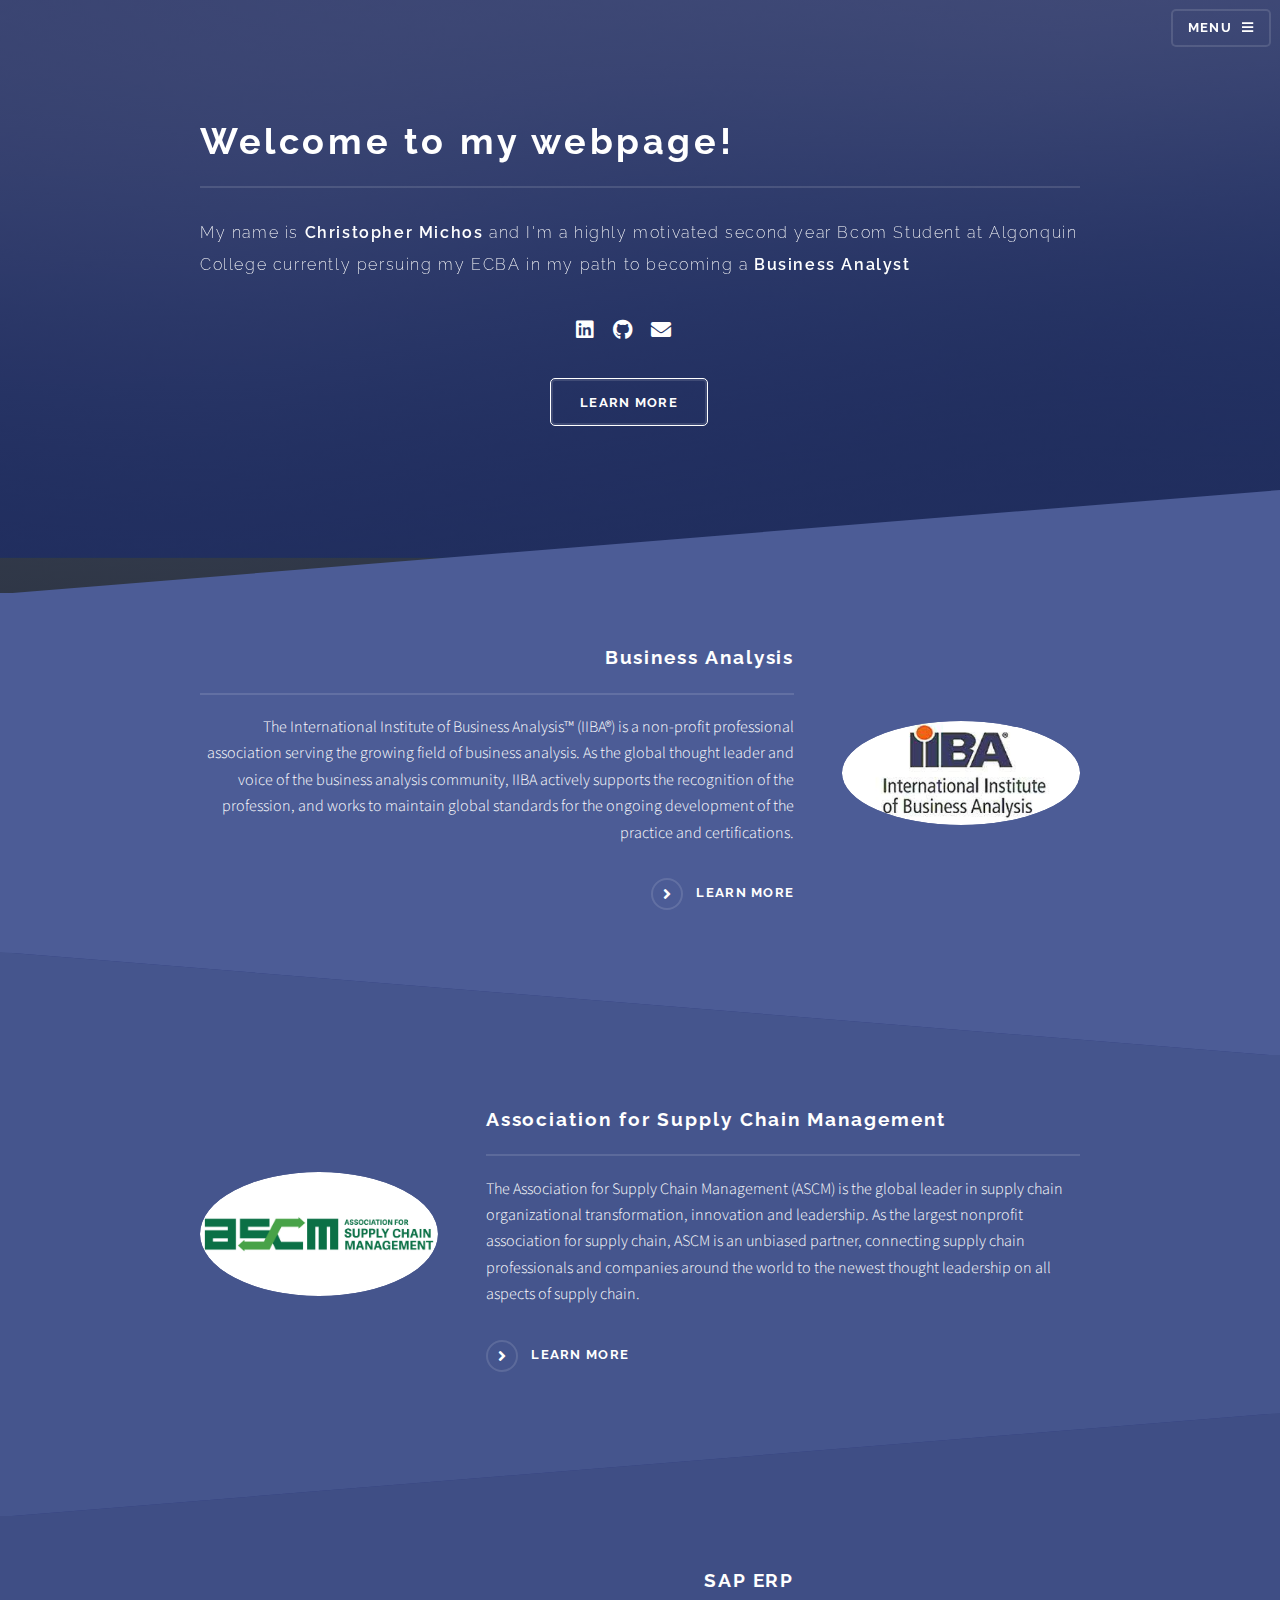
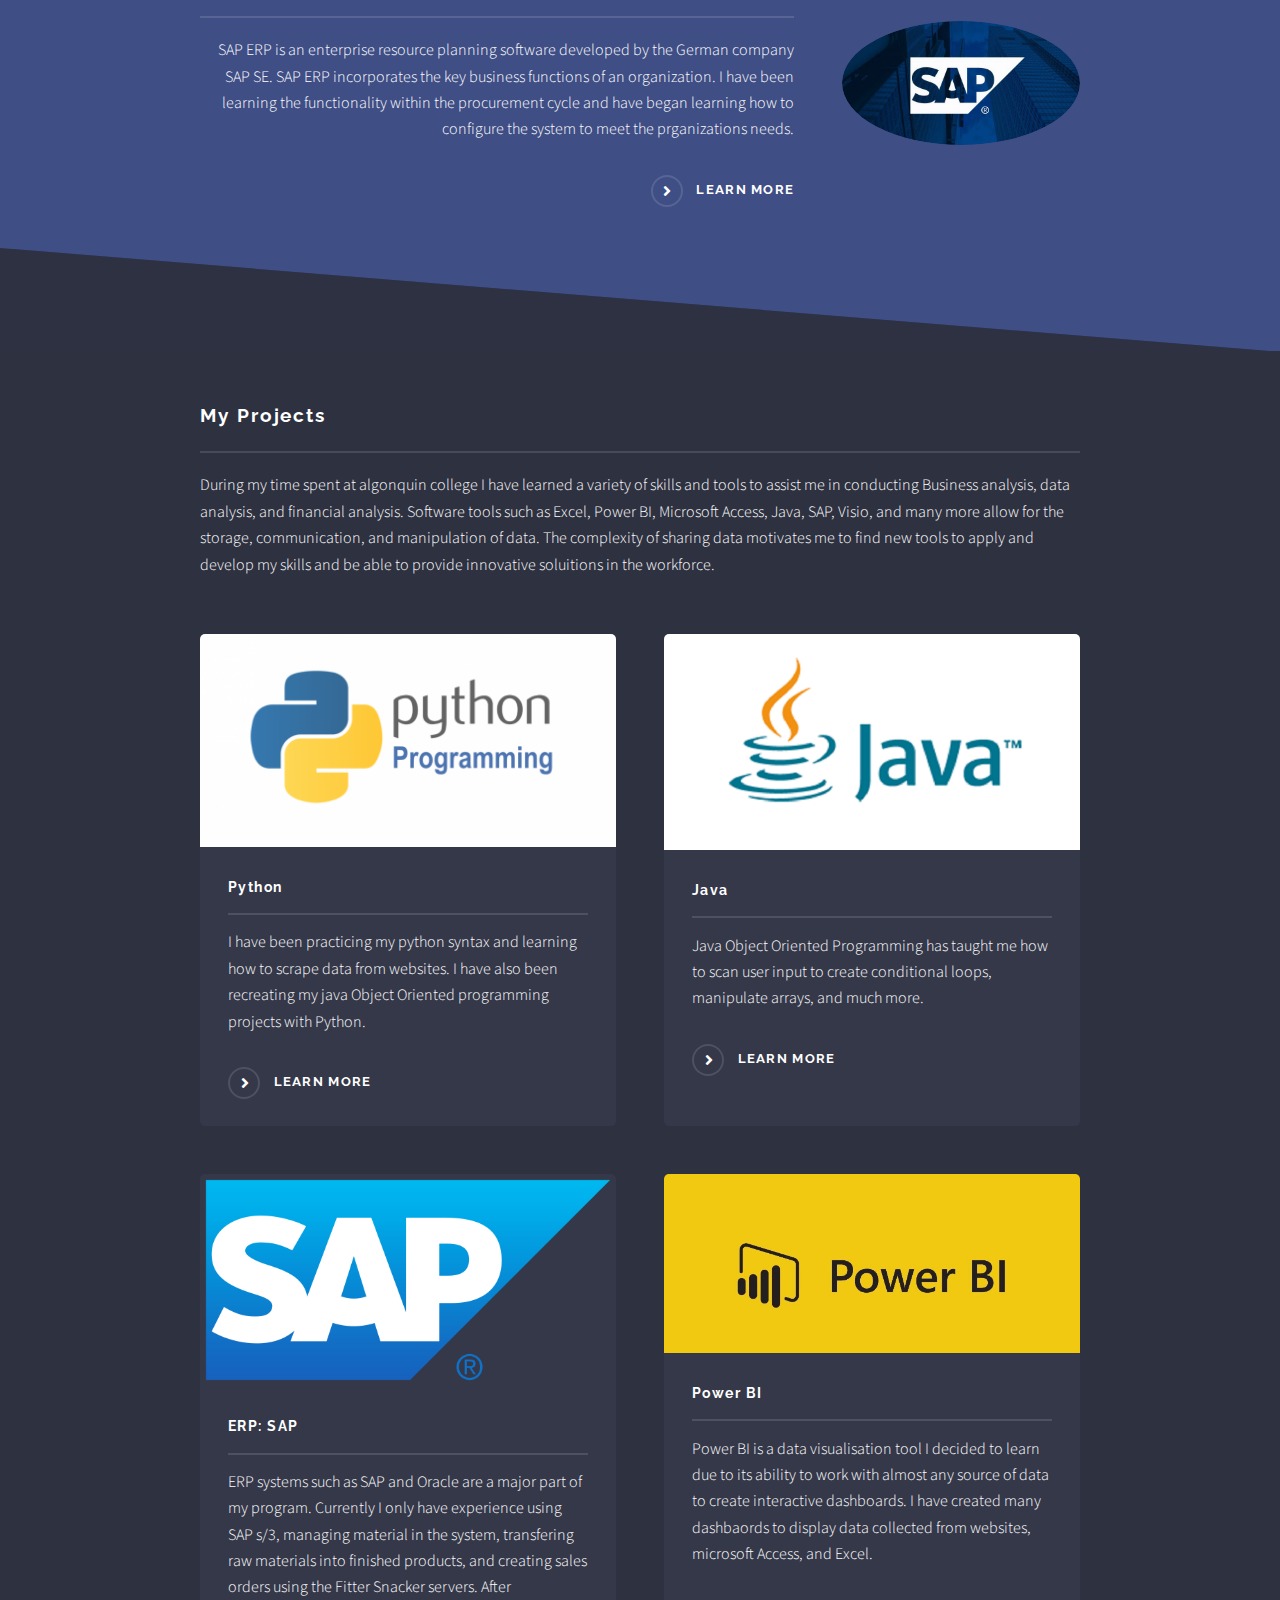
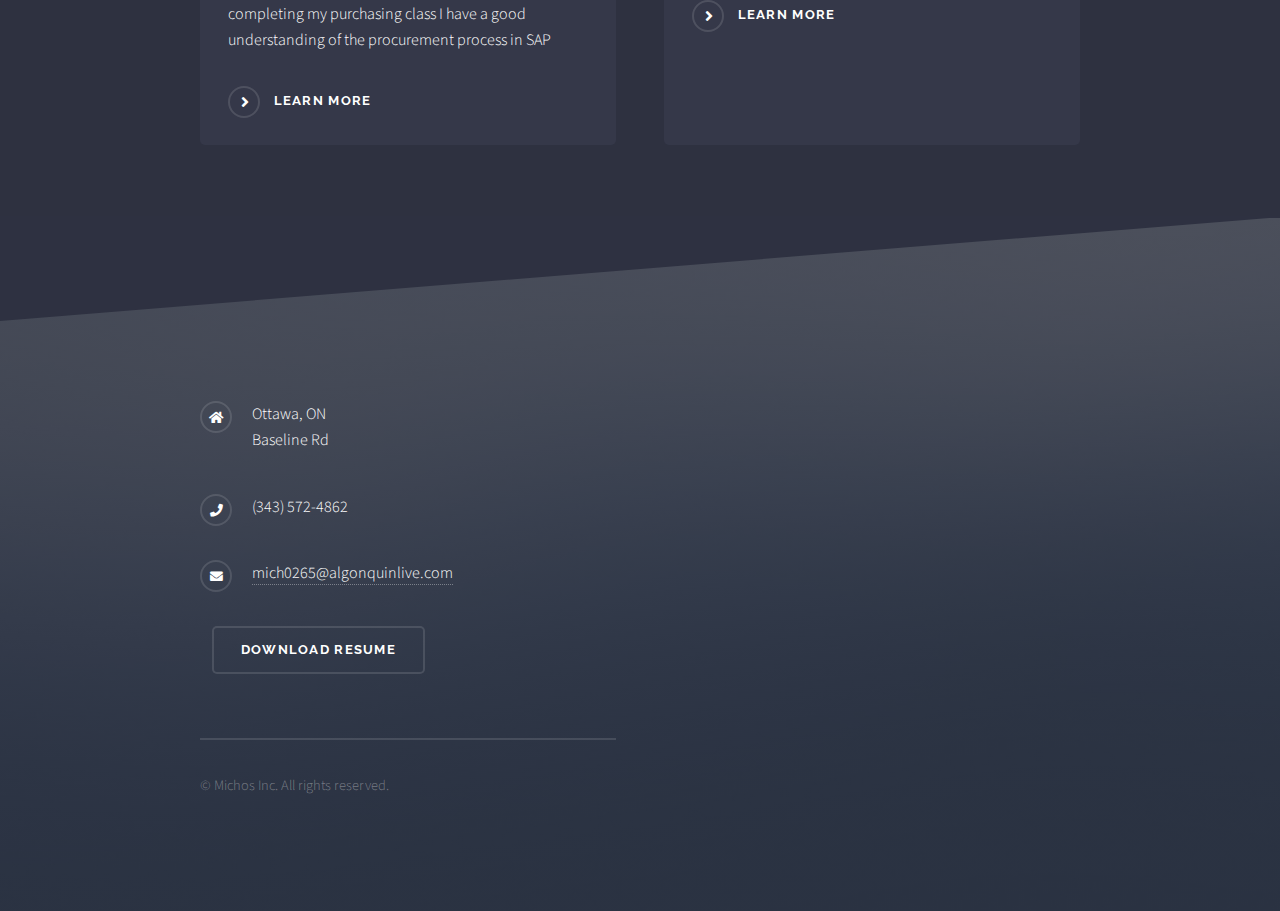
==== commit a05a73ef: "Update index.html" ====
--- a/index.html
+++ b/index.html
@@ -118,7 +118,7 @@
 							<section id="four" class="wrapper alt style1">
 								<div class="inner">
 									<h2 class="major">My Projects</h2>
-									<p>During my time spent at algonquin college I have learned a variety of skills and tools to assist me in conducting Business analysis, data analysis, and financial analysis. Software tools such as Excel, Power BI, Microsoft Access, Java, SAP, Visio, and many more allow for the storage, communication, and manipulation of data. The complexity of sharing data motivates me to find new tools to apply to and develop my skills to be able to apply my knowledge in the workforce.</p>
+									<p>During my time spent at algonquin college I have learned a variety of skills and tools to assist me in conducting Business analysis, data analysis, and financial analysis. Software tools such as Excel, Power BI, Microsoft Access, Java, SAP, Visio, and many more allow for the storage, communication, and manipulation of data. The complexity of sharing data motivates me to find new tools to apply and develop my skills and be able to provide innovative soluitions in the workforce.</p>
 									<section class="features">
 										<article>
 											<a href="#" class="image"><img src="images/pic04.jpg" alt="" /></a>
@@ -129,7 +129,7 @@
 										<article>
 											<a href="#" class="image"><img src="images/pic05.jpg" alt="" /></a>
 											<h3 class="major">Java</h3>
-											<p>Java Object Oriented Programming has taught me how to create scan user input to create conditional loops, manipulate arrays, and much more.  </p>
+											<p>Java Object Oriented Programming has taught me how to scan user input to create conditional loops, manipulate arrays, and much more.  </p>
 											<a href="https://go.java/?intcmp=gojava-banner-java-com" class="special"target="_blank">Learn more</a>
 										</article>
 										<article>
@@ -141,7 +141,7 @@
 										<article>
 											<a href="#" class="image"><img src="images/pic07.jpg" alt="" /></a>
 											<h3 class="major">Power BI</h3>
-											<p>Power BI is a data visualisation tool I decided to earn due to its ability to work with almost any source of data to create interactive dashboards. I have created many dashbaords to display data collected from websites, microsoft Access, and Excel.</p>
+											<p>Power BI is a data visualisation tool I decided to learn due to its ability to work with almost any source of data to create interactive dashboards. I have created many dashbaords to display data collected from websites, microsoft Access, and Excel.</p>
 											<a href="https://powerbi.microsoft.com/en-us/what-is-power-bi/"target="_blank" class="special">Learn more</a>
 										</article>
 									</section>
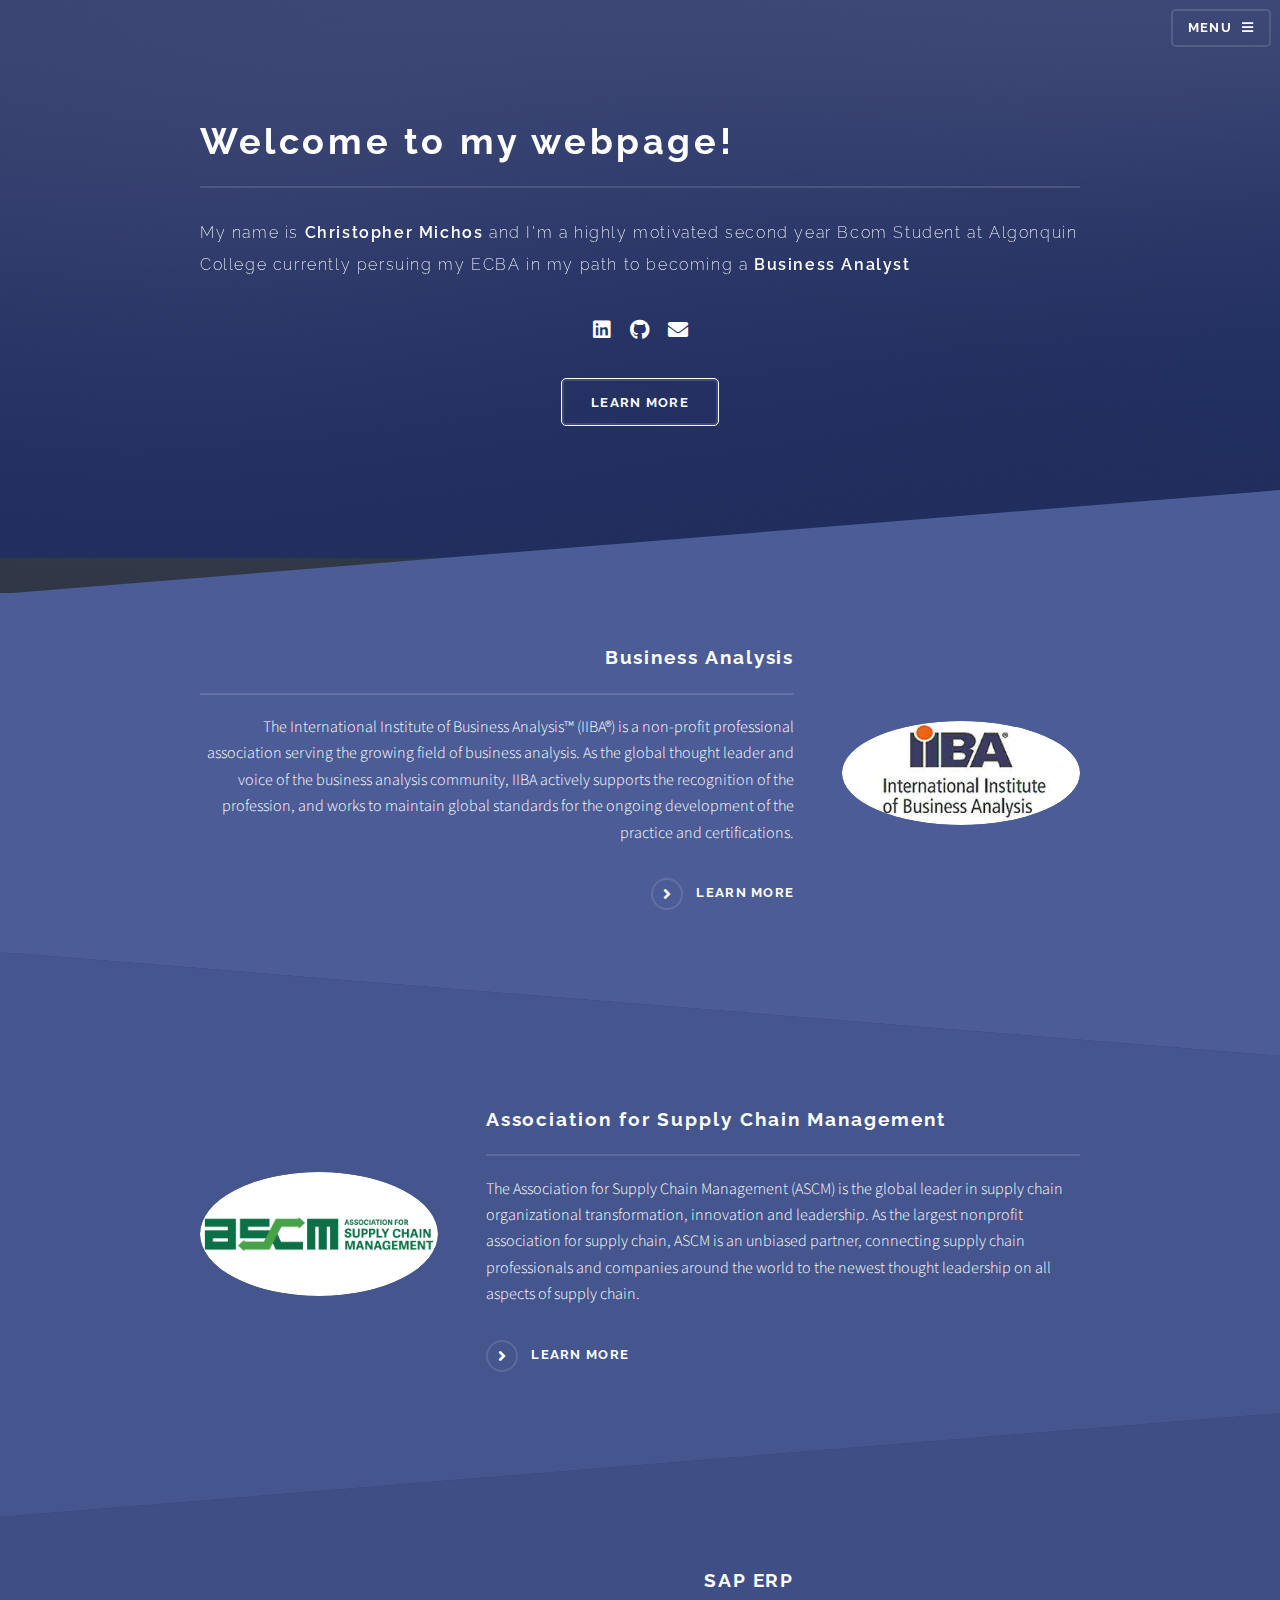
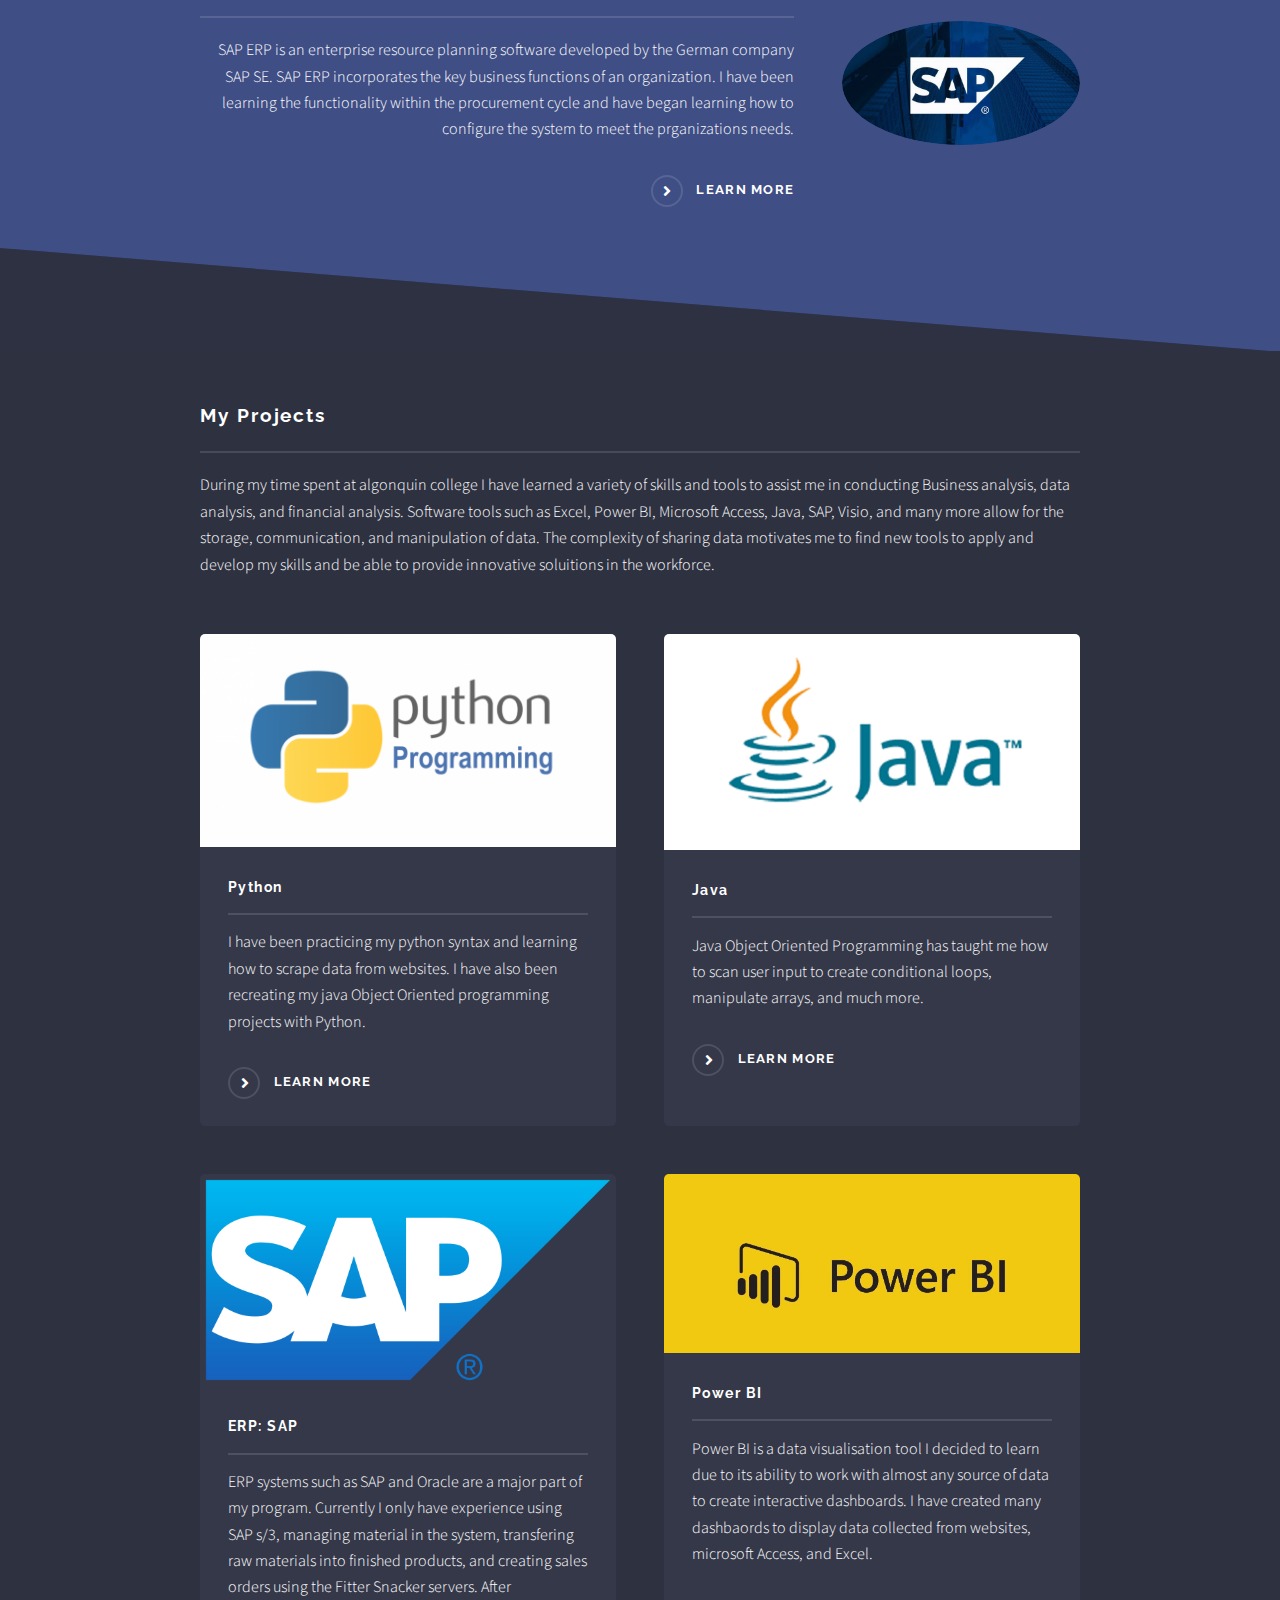
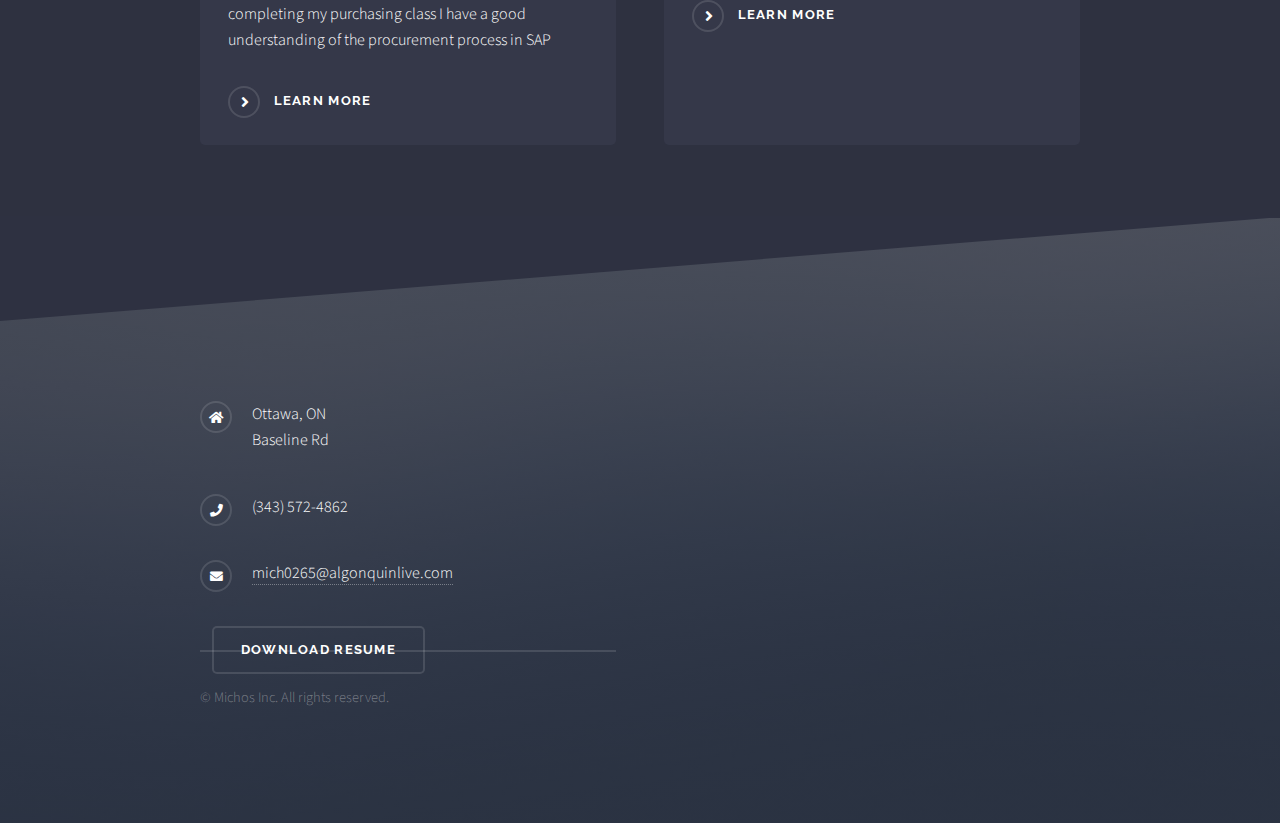
==== commit df54f65f: "proper centering for items with new div class" ====
--- a/index.html
+++ b/index.html
@@ -42,15 +42,21 @@
 							<h2>Welcome to my webpage!</h2>
 							<p>My name is <strong> Christopher Michos </strong>and I'm a highly motivated second year Bcom Student at Algonquin College currently persuing my ECBA in my path to becoming a <strong>Business Analyst</strong> </a></p>
 						</div>
-
-						<ul class="icons" style="margin-left: 45%; ">
-						<li><a href="https://www.linkedin.com/in/christopher-michos/" target="_blank" class="icon brands alt fa-linkedin"><span class="label">Twitter</span></a></li>
+						<div class="rapper">
+						<ul class="icons">
+						<li><a href="https://www.linkedin.com/in/christopher-michos/" target="_blank" class="icon brands alt fa-linkedin">
+							<span class="label">LinkedIn</span></a></li>
+
 						<li><a href="https://github.com/christophermichos/christophermichos.github.io" target="_blank" class="icon brands alt fa-github">
 							<span class="label">GitHub</span></a></li>
-						<li><a href="mailto:mich0265@algonquinlive.com" class="icon solid alt fa-envelope"><span class="label">Email</span></a></li>
+
+						<li><a href="mailto:mich0265@algonquinlive.com" class="icon solid alt fa-envelope">
+							<span class="label">Email</span></a></li>
 					</ul>
-					<button style="margin-left: 43%; border: 0.4px solid white" onclick="scrollFunction1()"> Learn More </button>
-
+				</div>
+					<div class="rapper">
+					<button style="border: 0.4px solid white" onclick="scrollFunction1()"> Learn More </button>
+					</div>
 					</section>
 					
 				<!-- Wrapper -->
--- a/assets/css/main.css
+++ b/assets/css/main.css
@@ -4165,4 +4165,13 @@
 			padding: 2em 1.5em 0.1em 1.5em ;
 		}
 
-	}+	}
+
+	.rapper {
+    text-align: center;
+}
+
+.button {
+    position: absolute;
+    top: 50%;
+}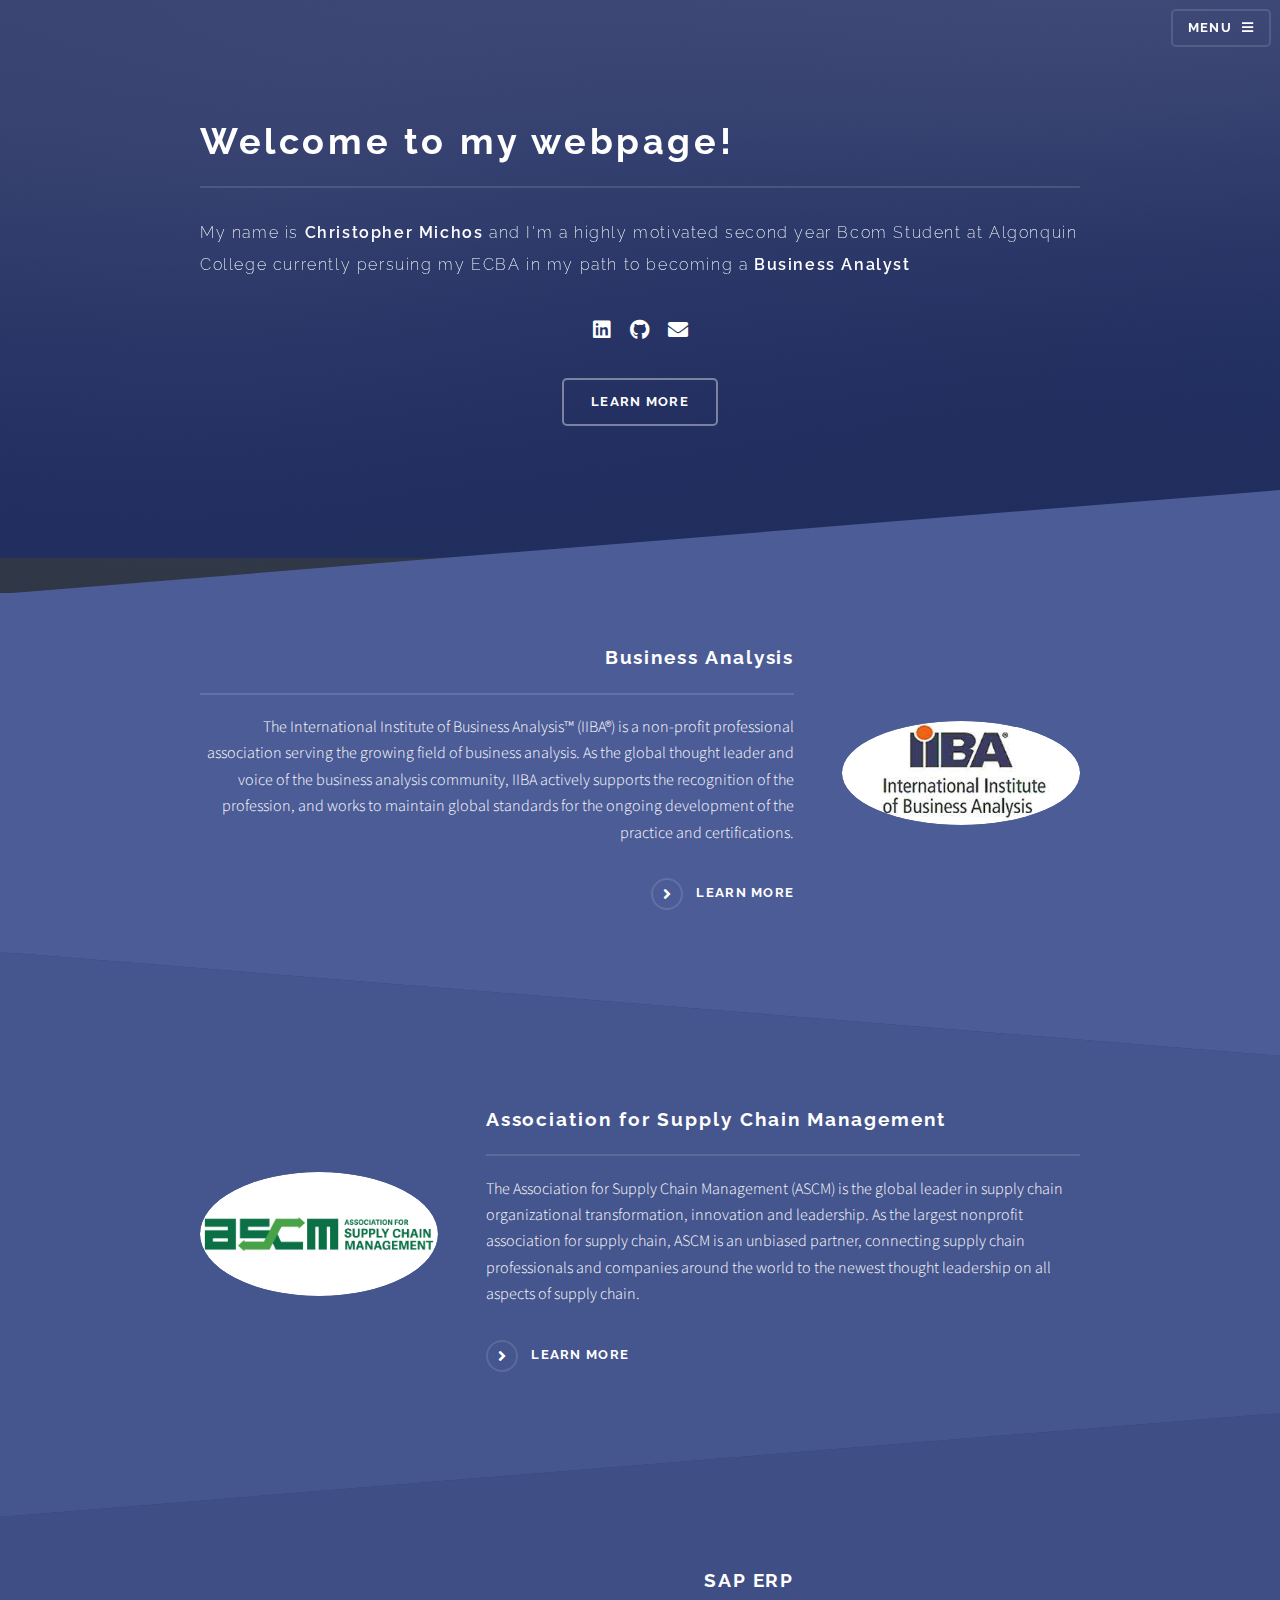
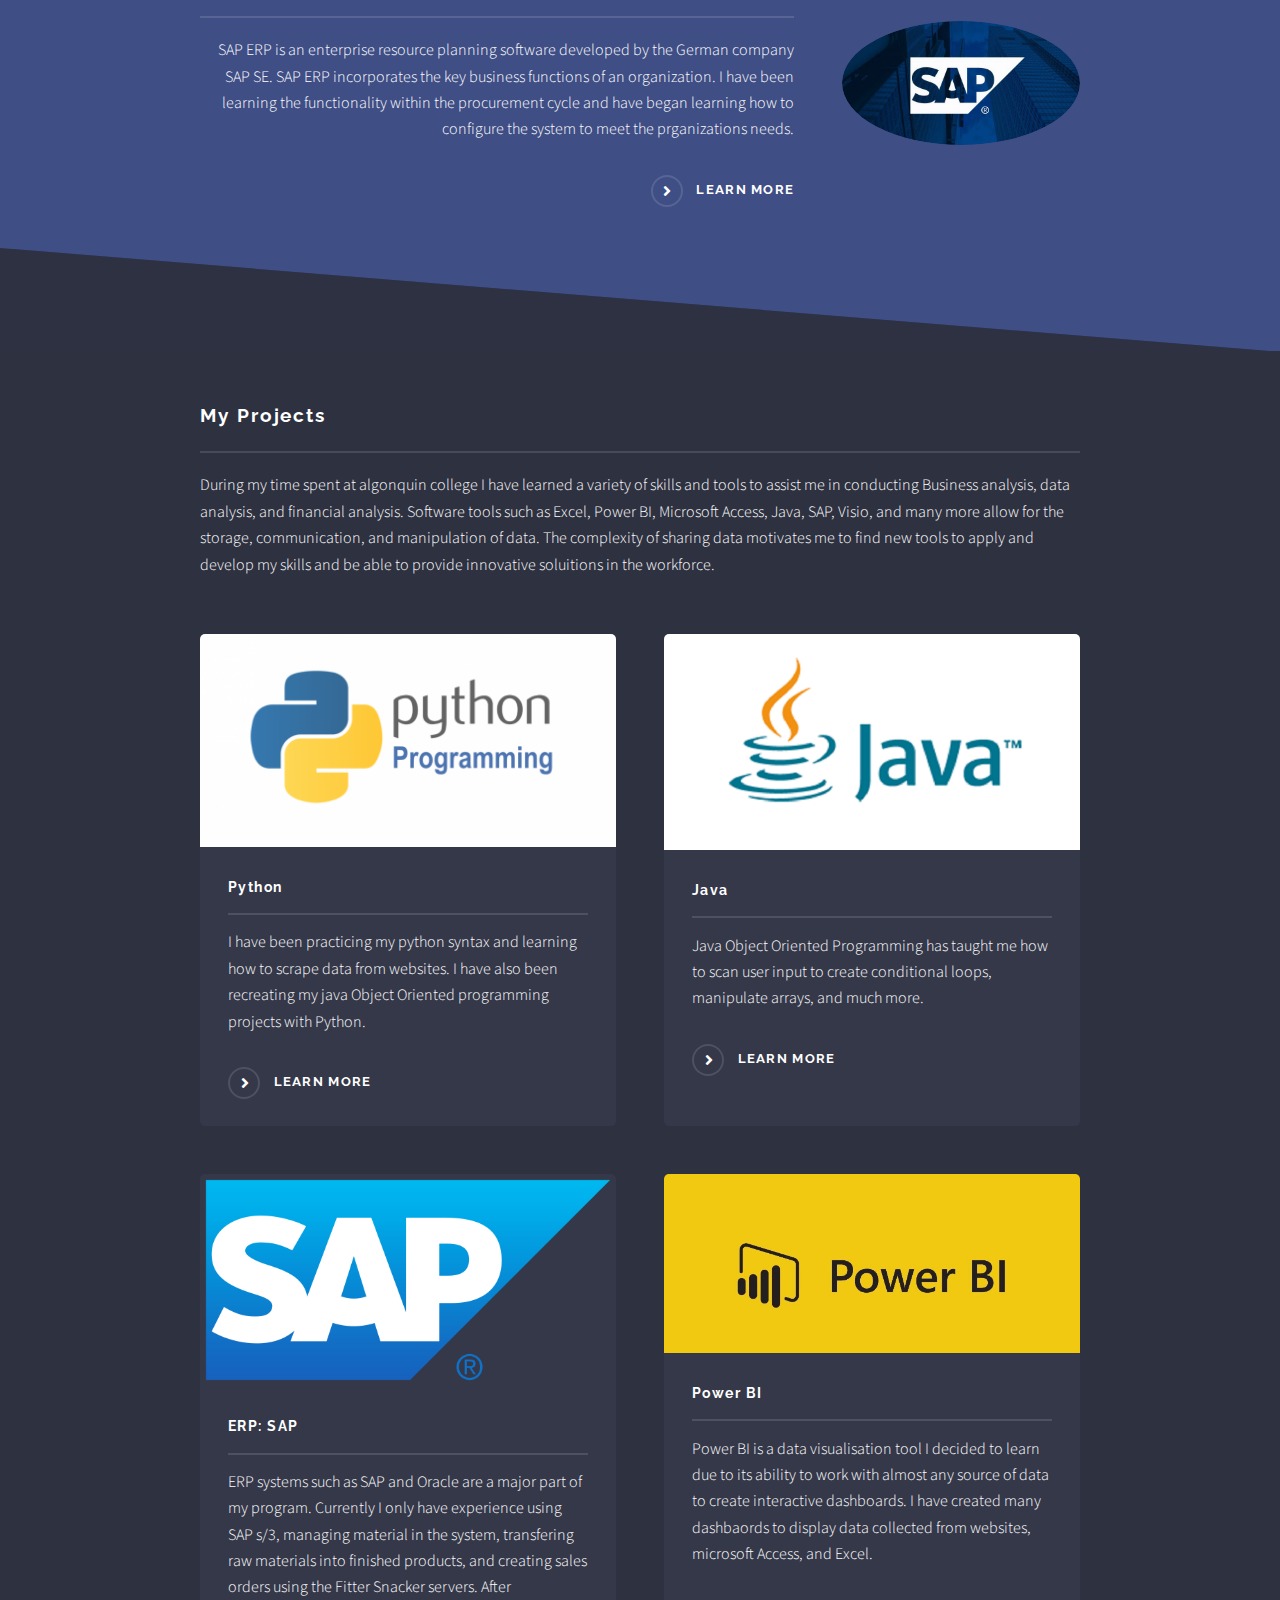
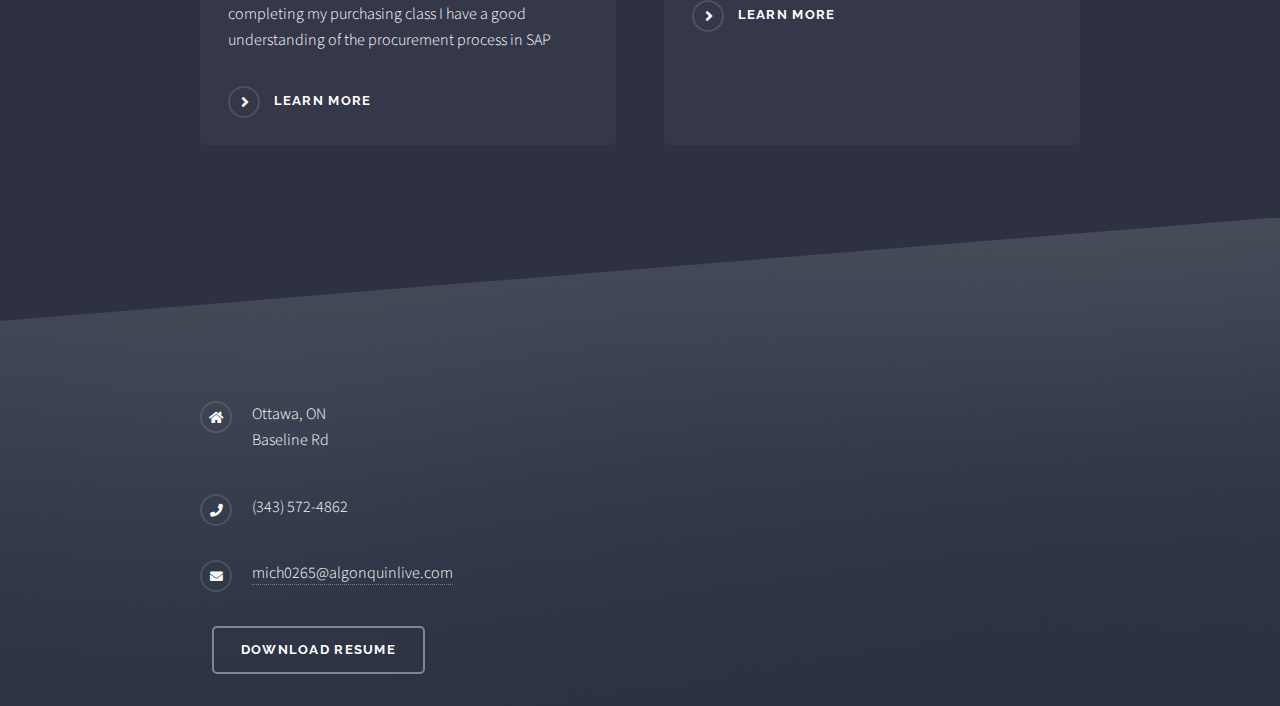
==== commit 15c7abc5: "box shadow change" ====
--- a/index.html
+++ b/index.html
@@ -55,7 +55,7 @@
 					</ul>
 				</div>
 					<div class="rapper">
-					<button style="border: 0.4px solid white" onclick="scrollFunction1()"> Learn More </button>
+					<button onclick="scrollFunction1()"> Learn More </button>
 					</div>
 					</section>
 					
@@ -175,9 +175,7 @@
 
 								<li style="margin-left: -40px"><a href="Michos Christopher Resume.pdf" class="button ">Download Resume</a></li>
 
-							<ul class="copyright">
-								<li>&copy; Michos Inc. All rights reserved.</li>
-							</ul>
+							
 						</div>
 					</section>
 			</div>
--- a/assets/css/main.css
+++ b/assets/css/main.css
@@ -2865,7 +2865,7 @@
 		background-color: transparent;
 		border-radius: 5px;
 		border: 0;
-		box-shadow: inset 0 0 0 2px rgba(255, 255, 255, 0.125);
+		box-shadow: inset 0 0 0 2px rgba(255, 255, 255, 0.40);
 		color: #ffffff !important;
 		cursor: pointer;
 		display: inline-block;
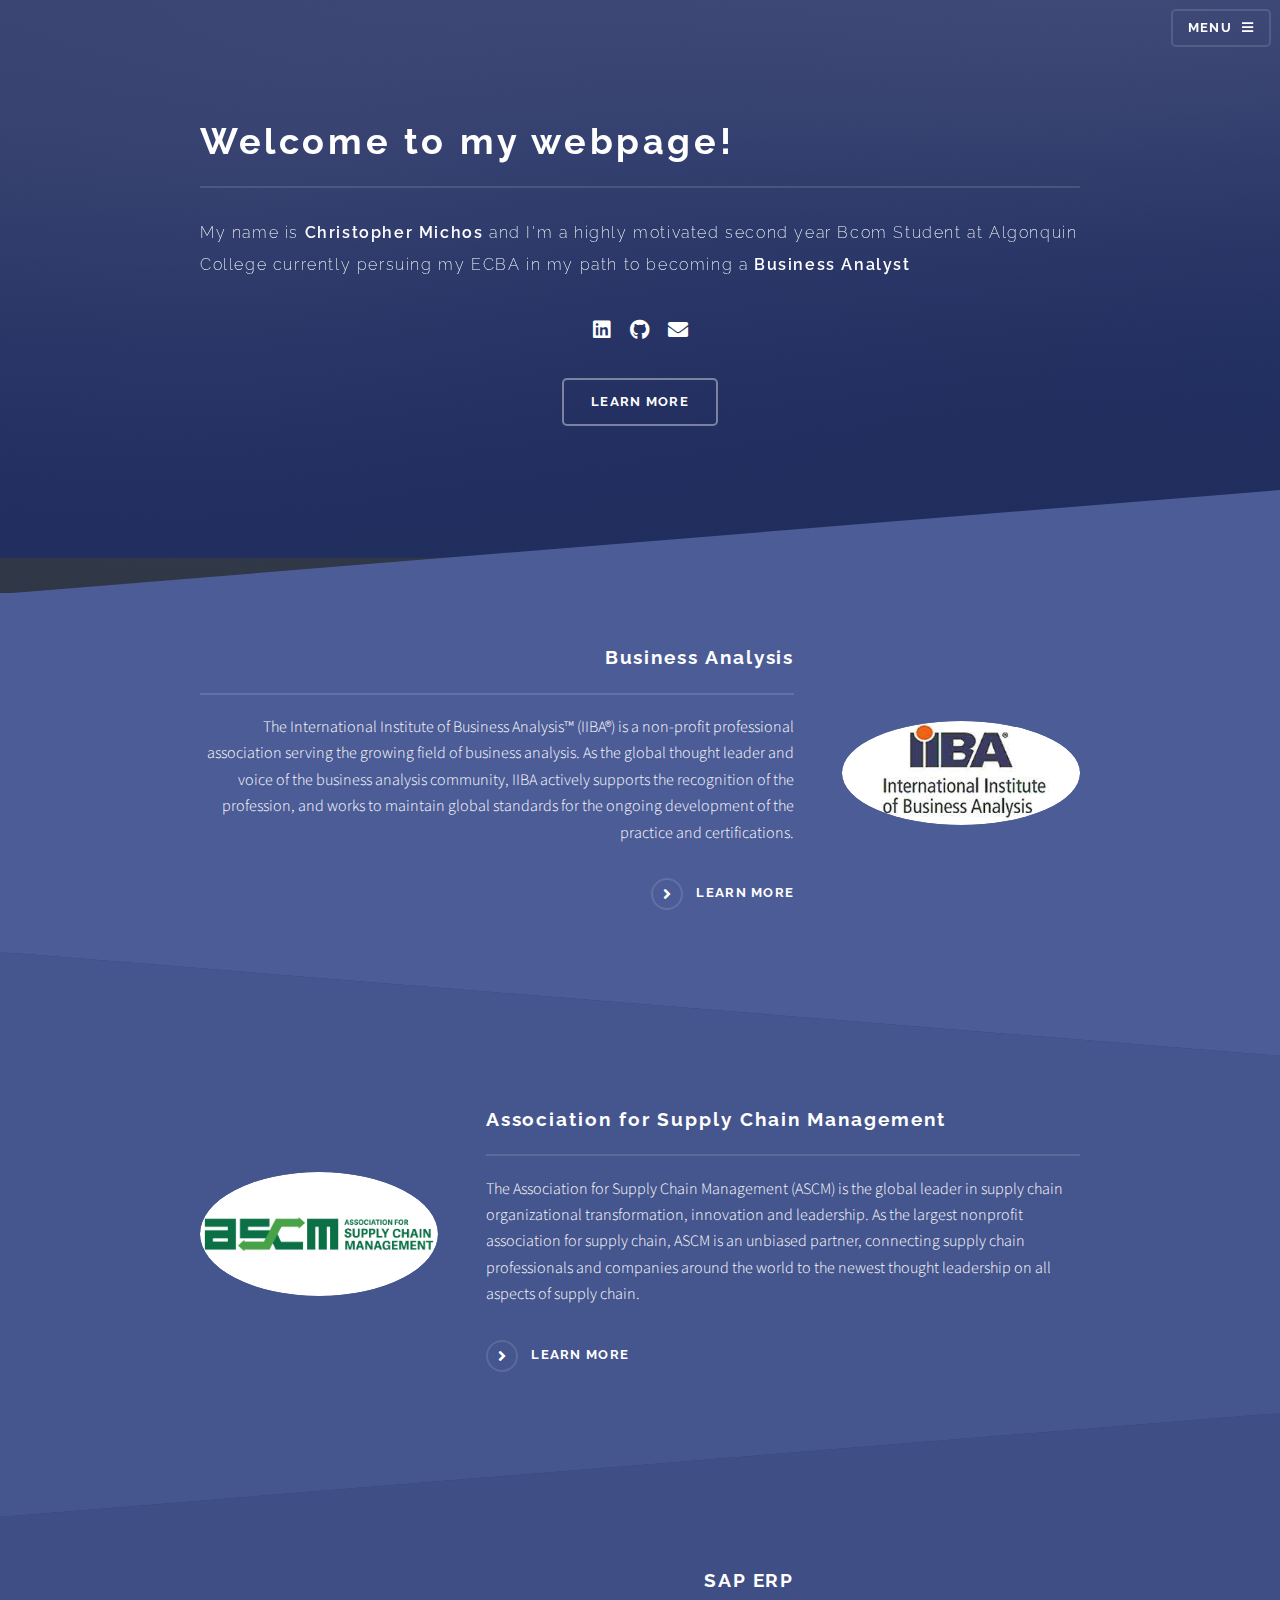
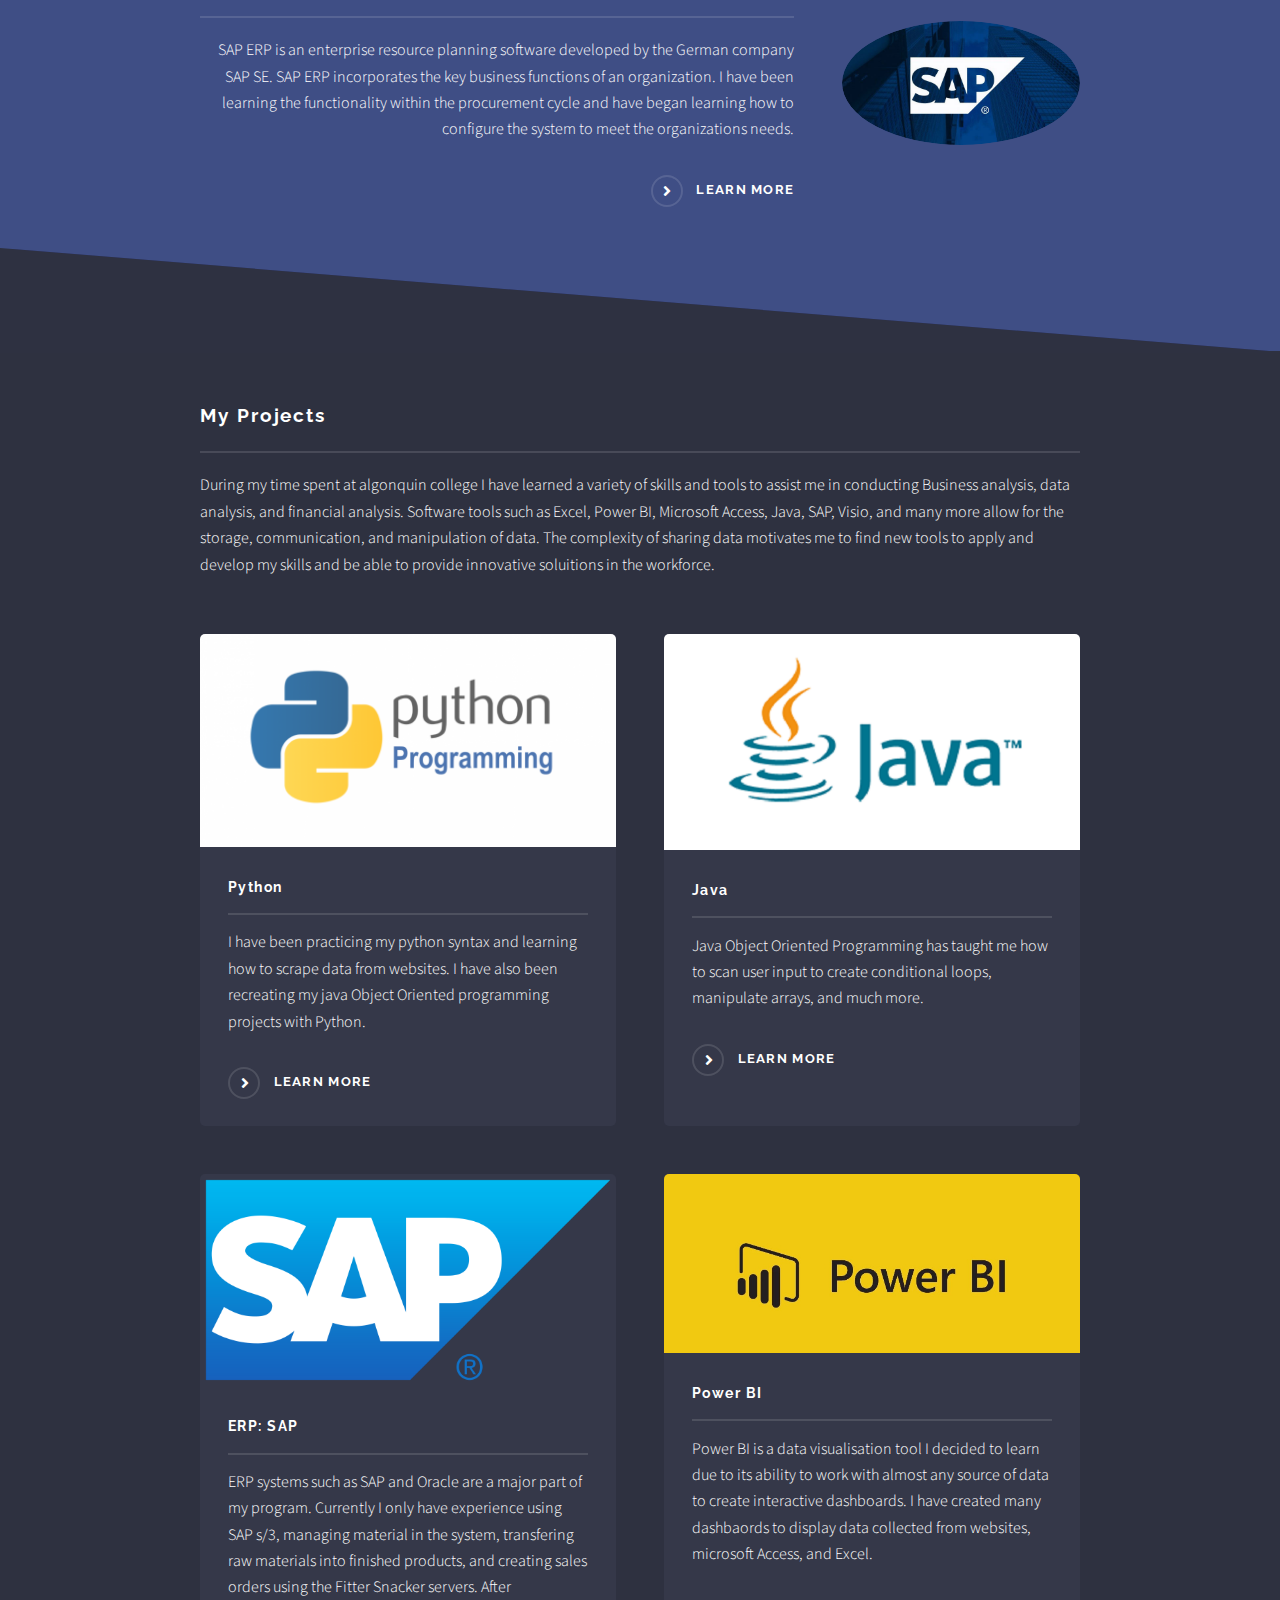
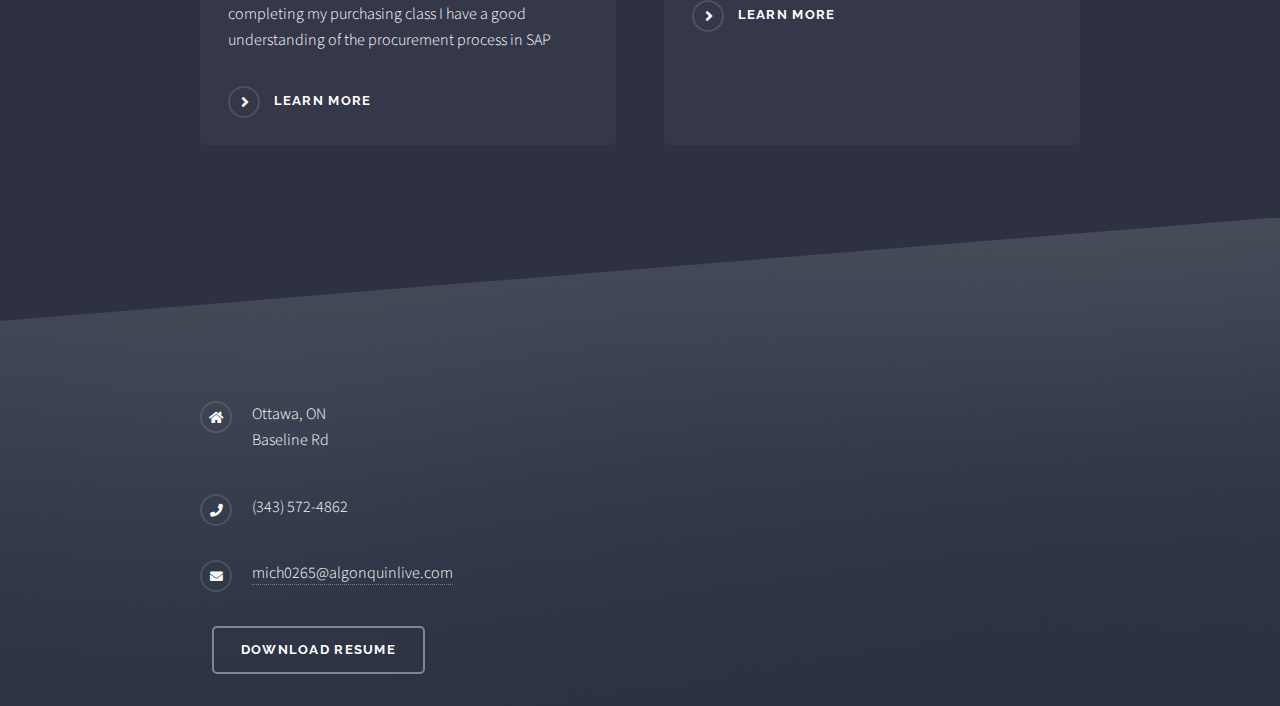
==== commit 5ff66cfb: "typo" ====
--- a/index.html
+++ b/index.html
@@ -114,7 +114,7 @@
 									<a href="#" class="image"><img src="images/pic03.jpg" alt="" /></a>
 									<div class="content">
 										<h2 class="major">SAP ERP</h2>
-										<p>SAP ERP is an enterprise resource planning software developed by the German company SAP SE. SAP ERP incorporates the key business functions of an organization. I have been learning the functionality within the procurement cycle and have began learning how to configure the system to meet the prganizations needs.</p>
+										<p>SAP ERP is an enterprise resource planning software developed by the German company SAP SE. SAP ERP incorporates the key business functions of an organization. I have been learning the functionality within the procurement cycle and have began learning how to configure the system to meet the organizations needs.</p>
 										<a href="https://www.sap.com/canada/index.html" target="_blank" class="special">Learn more</a>
 									</div>
 								</div>
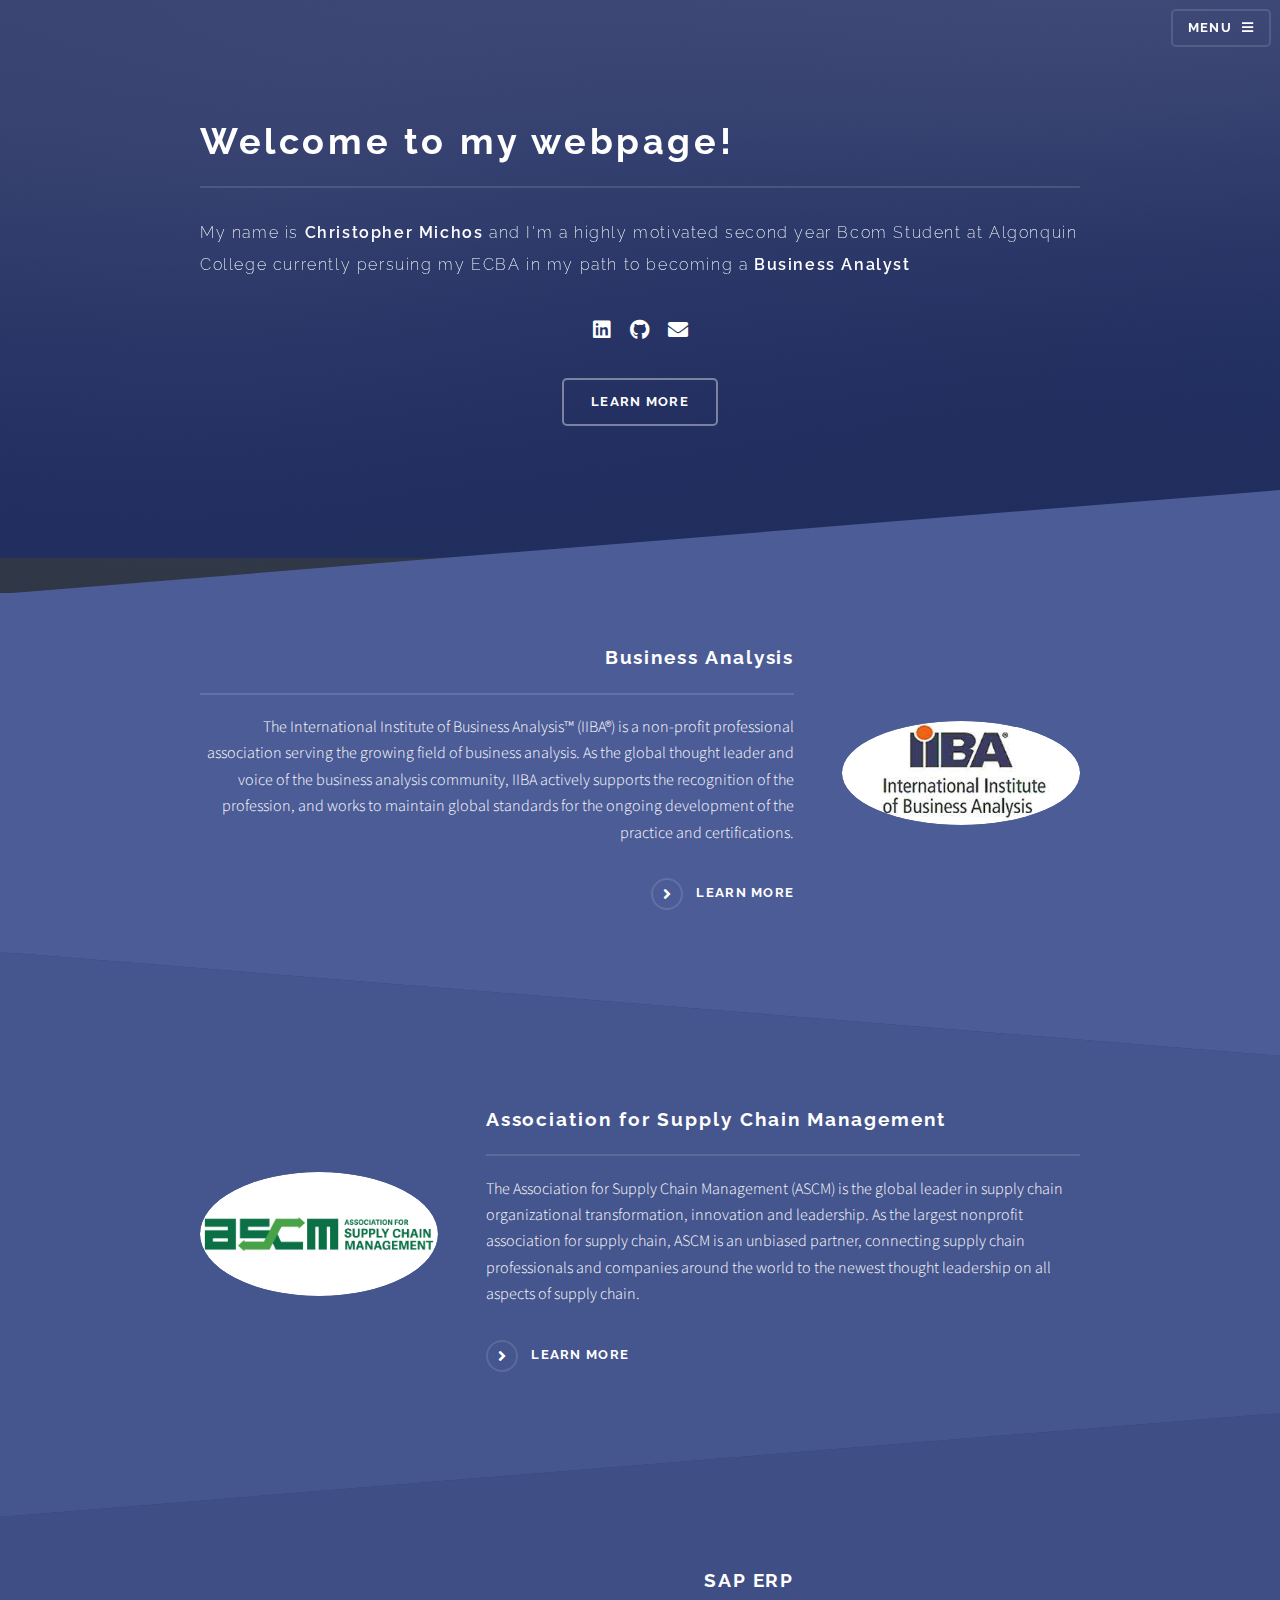
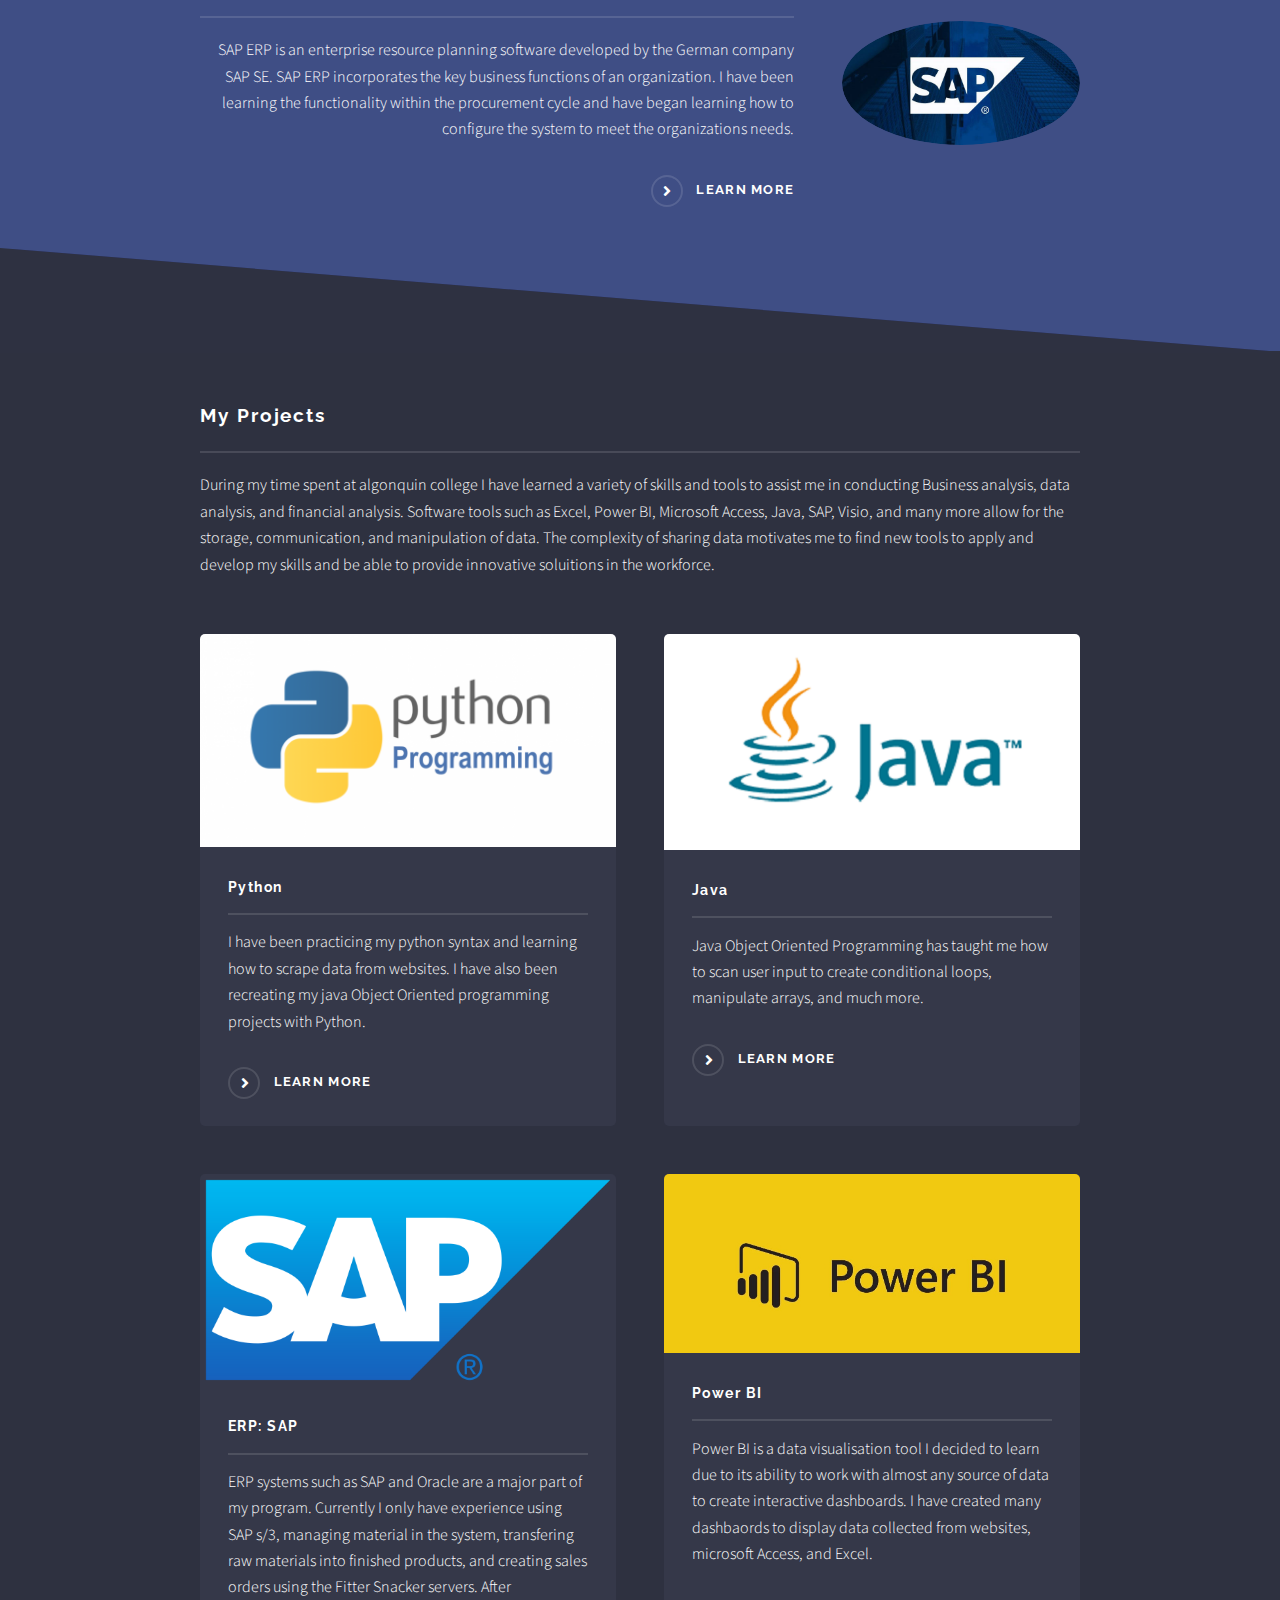
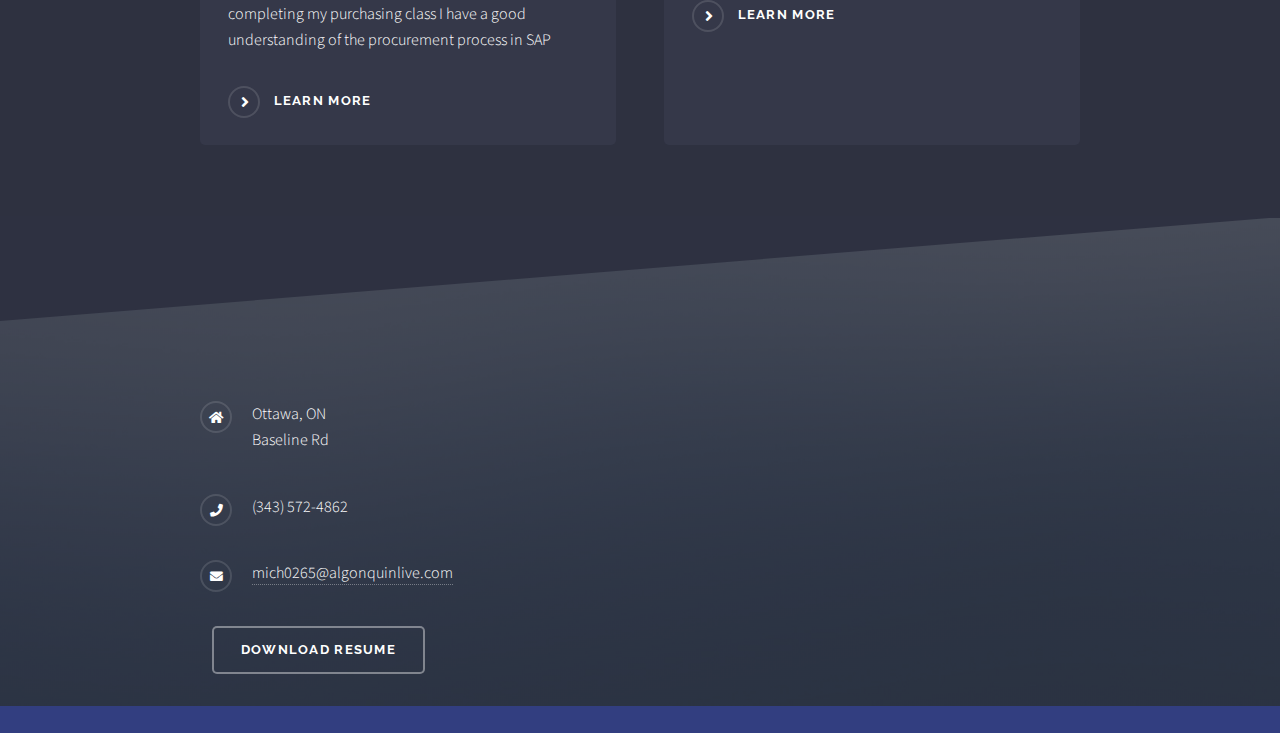
==== commit 6d17a650: "update" ====
--- a/index.html
+++ b/index.html
@@ -179,6 +179,7 @@
 						</div>
 					</section>
 			</div>
+			<br>
 
 		<!-- Scripts -->
 			<script src="assets/js/jquery.min.js"></script>
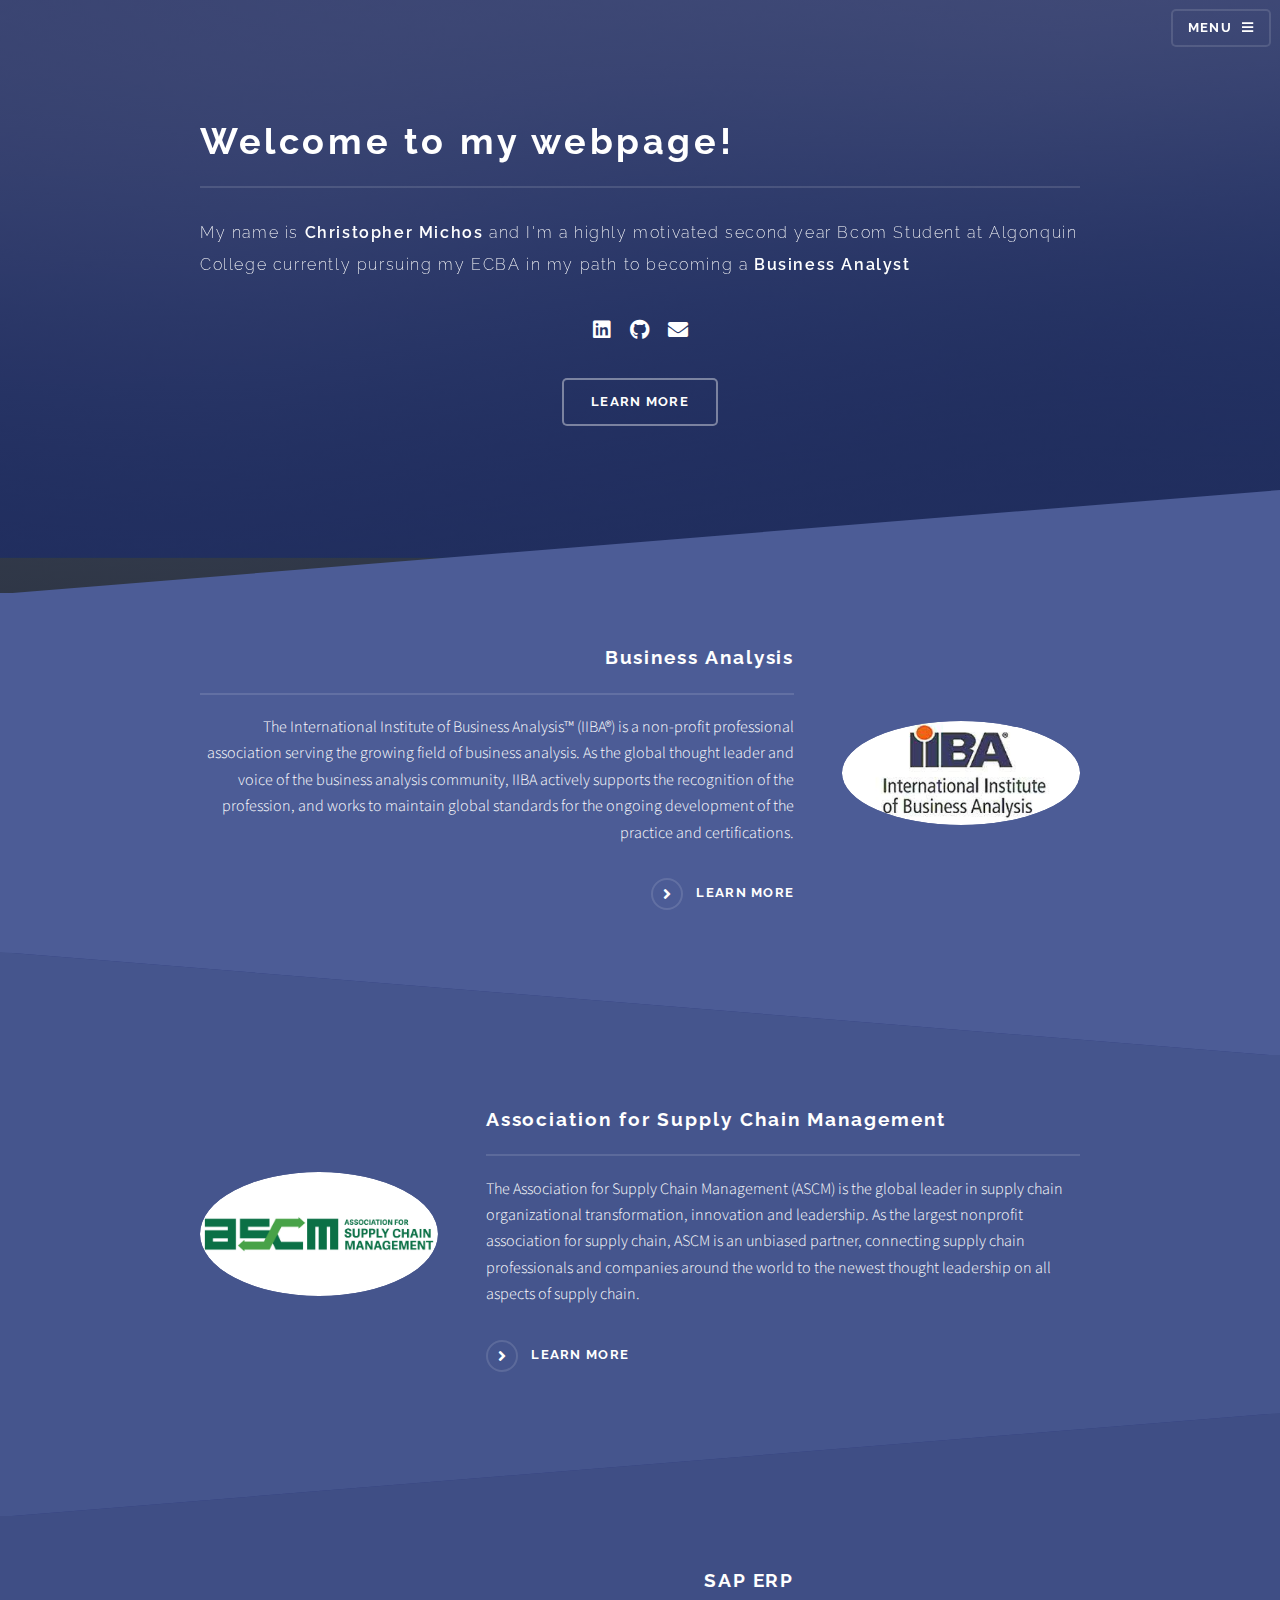
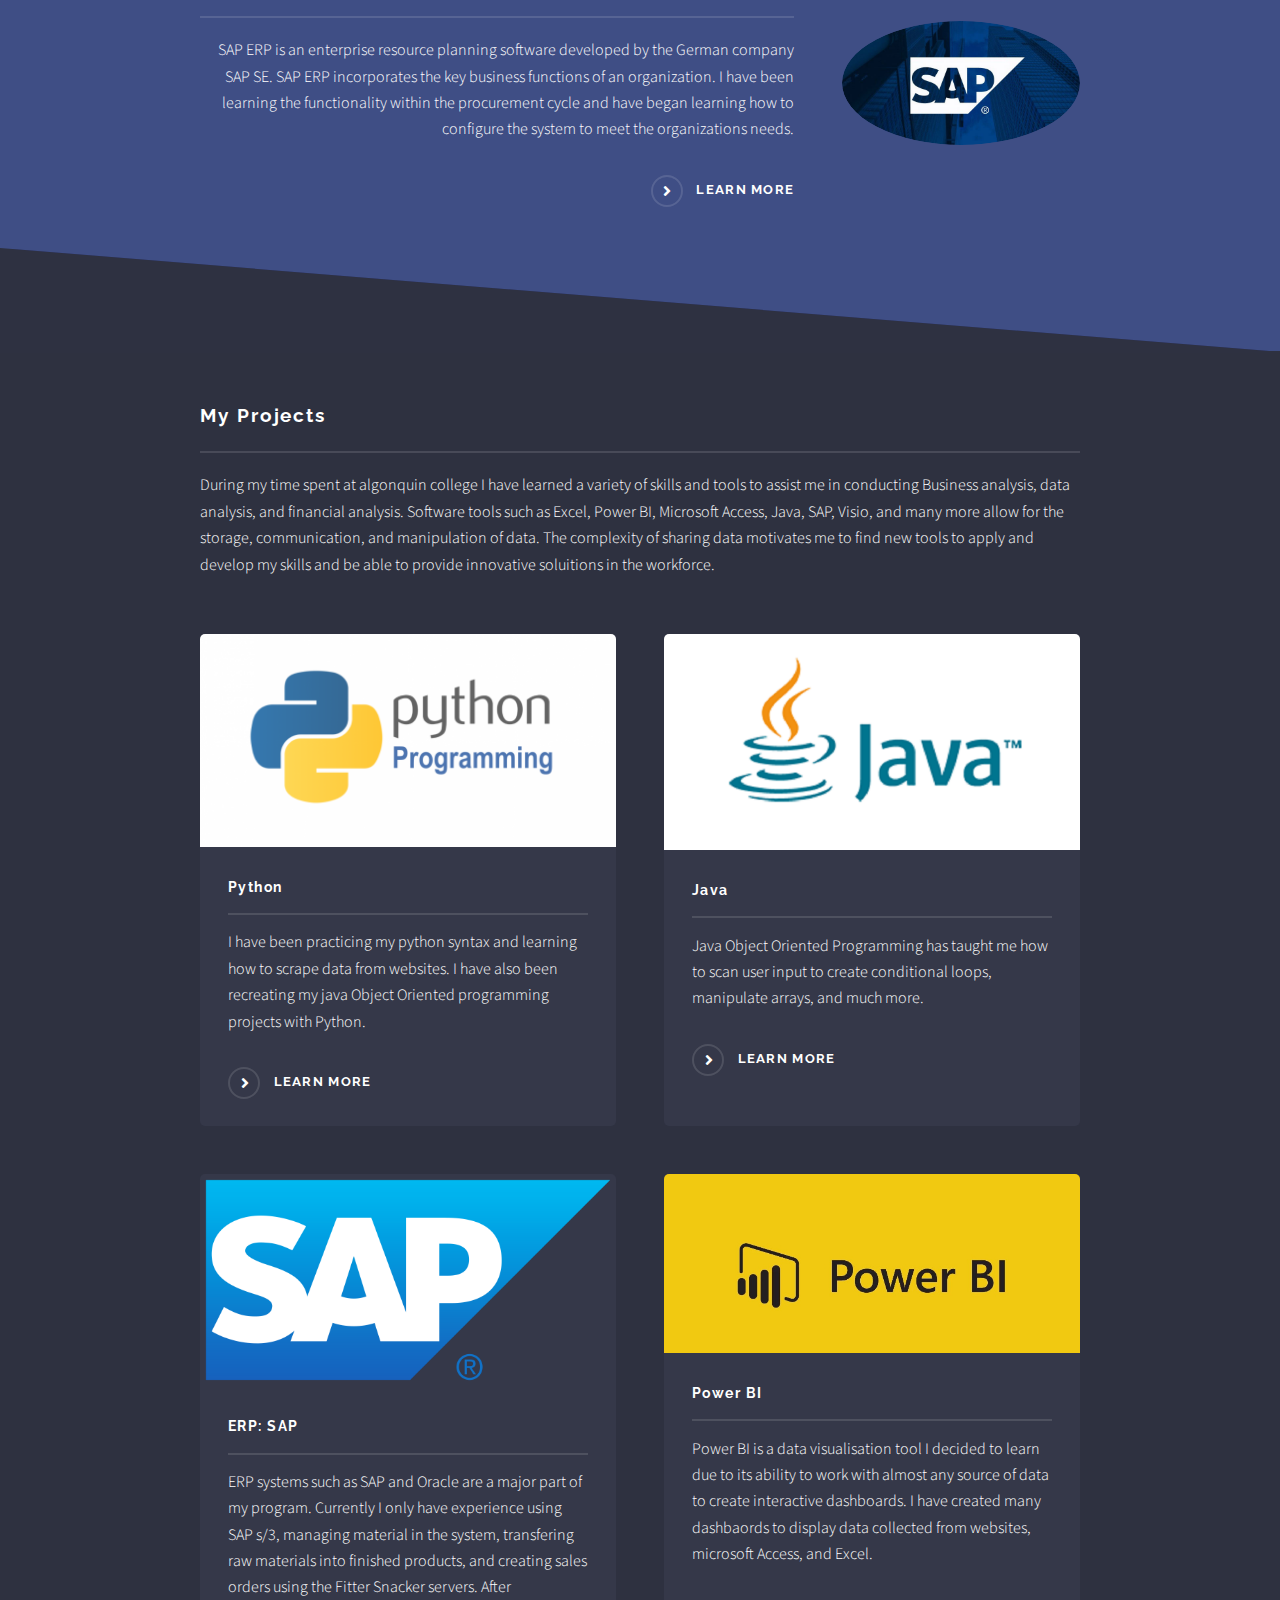
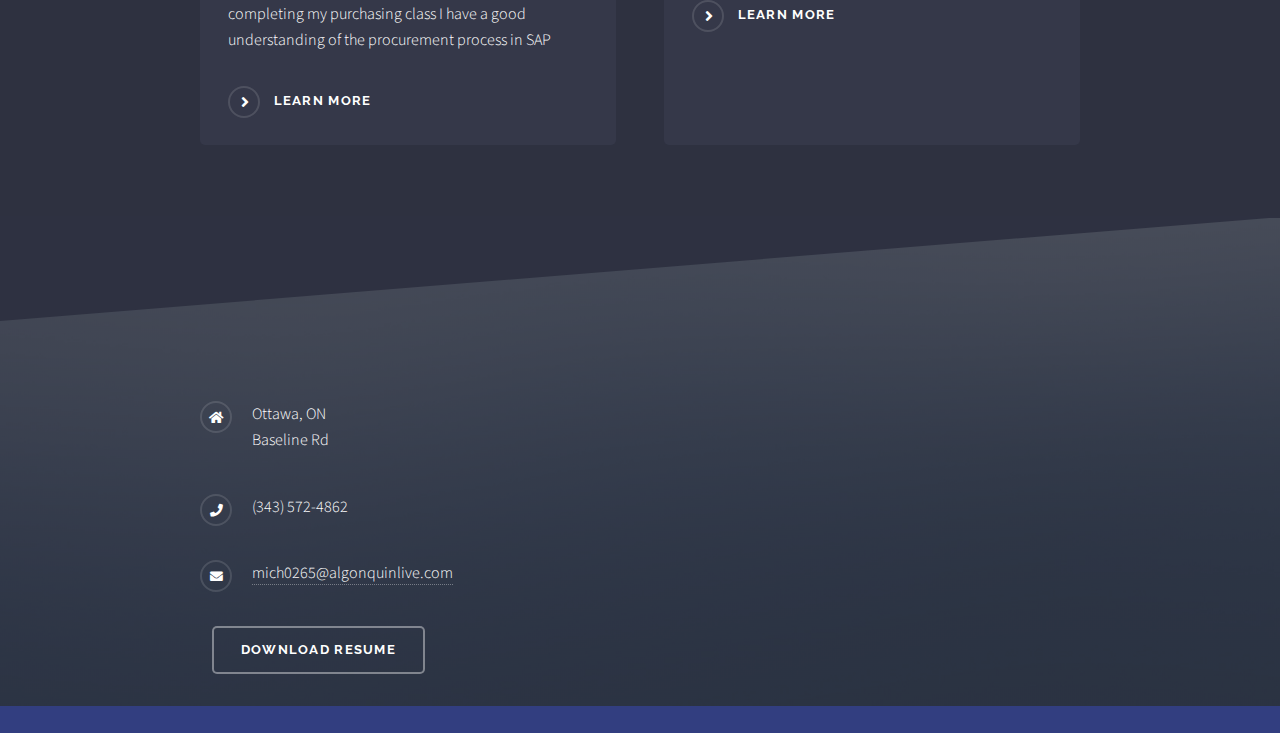
==== commit 2f8a3832: "Update index.html" ====
--- a/index.html
+++ b/index.html
@@ -40,7 +40,7 @@
 					<section id="banner">
 						<div class="inner">
 							<h2>Welcome to my webpage!</h2>
-							<p>My name is <strong> Christopher Michos </strong>and I'm a highly motivated second year Bcom Student at Algonquin College currently persuing my ECBA in my path to becoming a <strong>Business Analyst</strong> </a></p>
+							<p>My name is <strong> Christopher Michos </strong>and I'm a highly motivated second year Bcom Student at Algonquin College currently pursuing my ECBA in my path to becoming a <strong>Business Analyst</strong> </a></p>
 						</div>
 						<div class="rapper">
 						<ul class="icons">
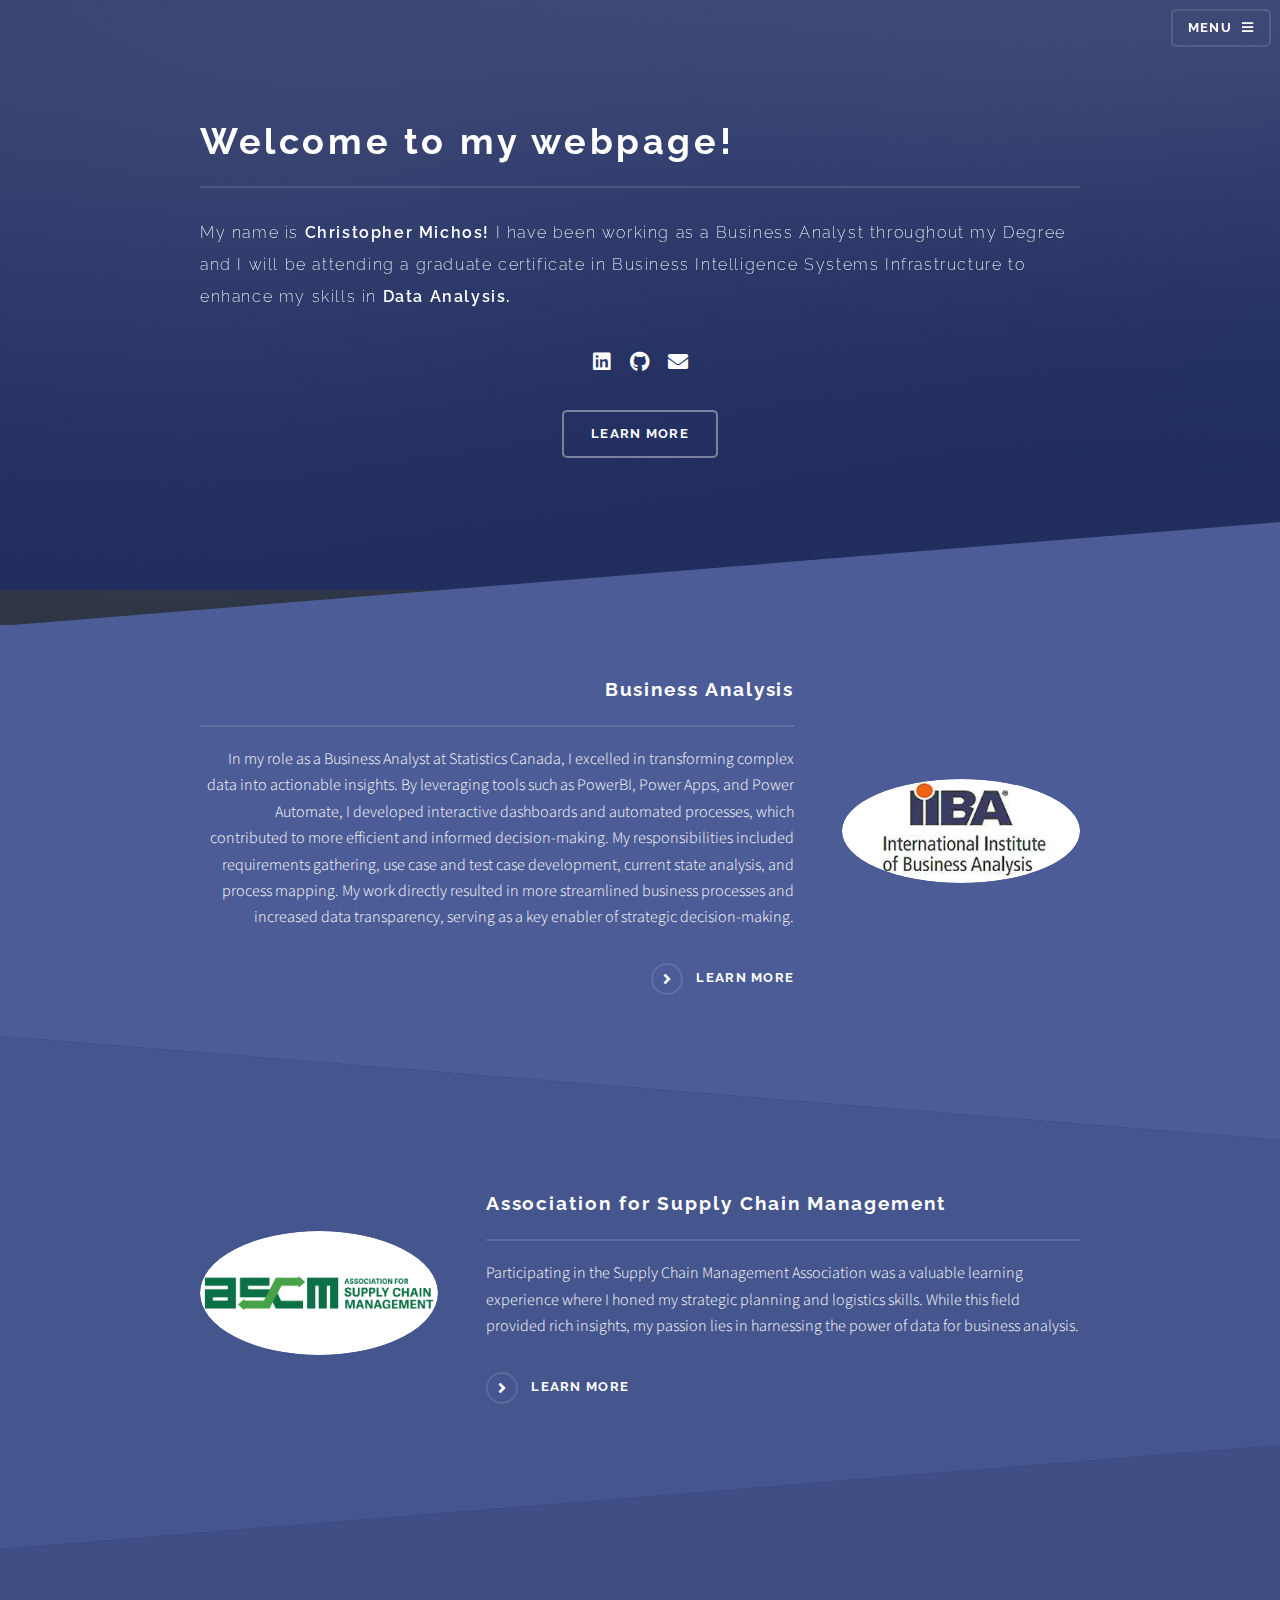
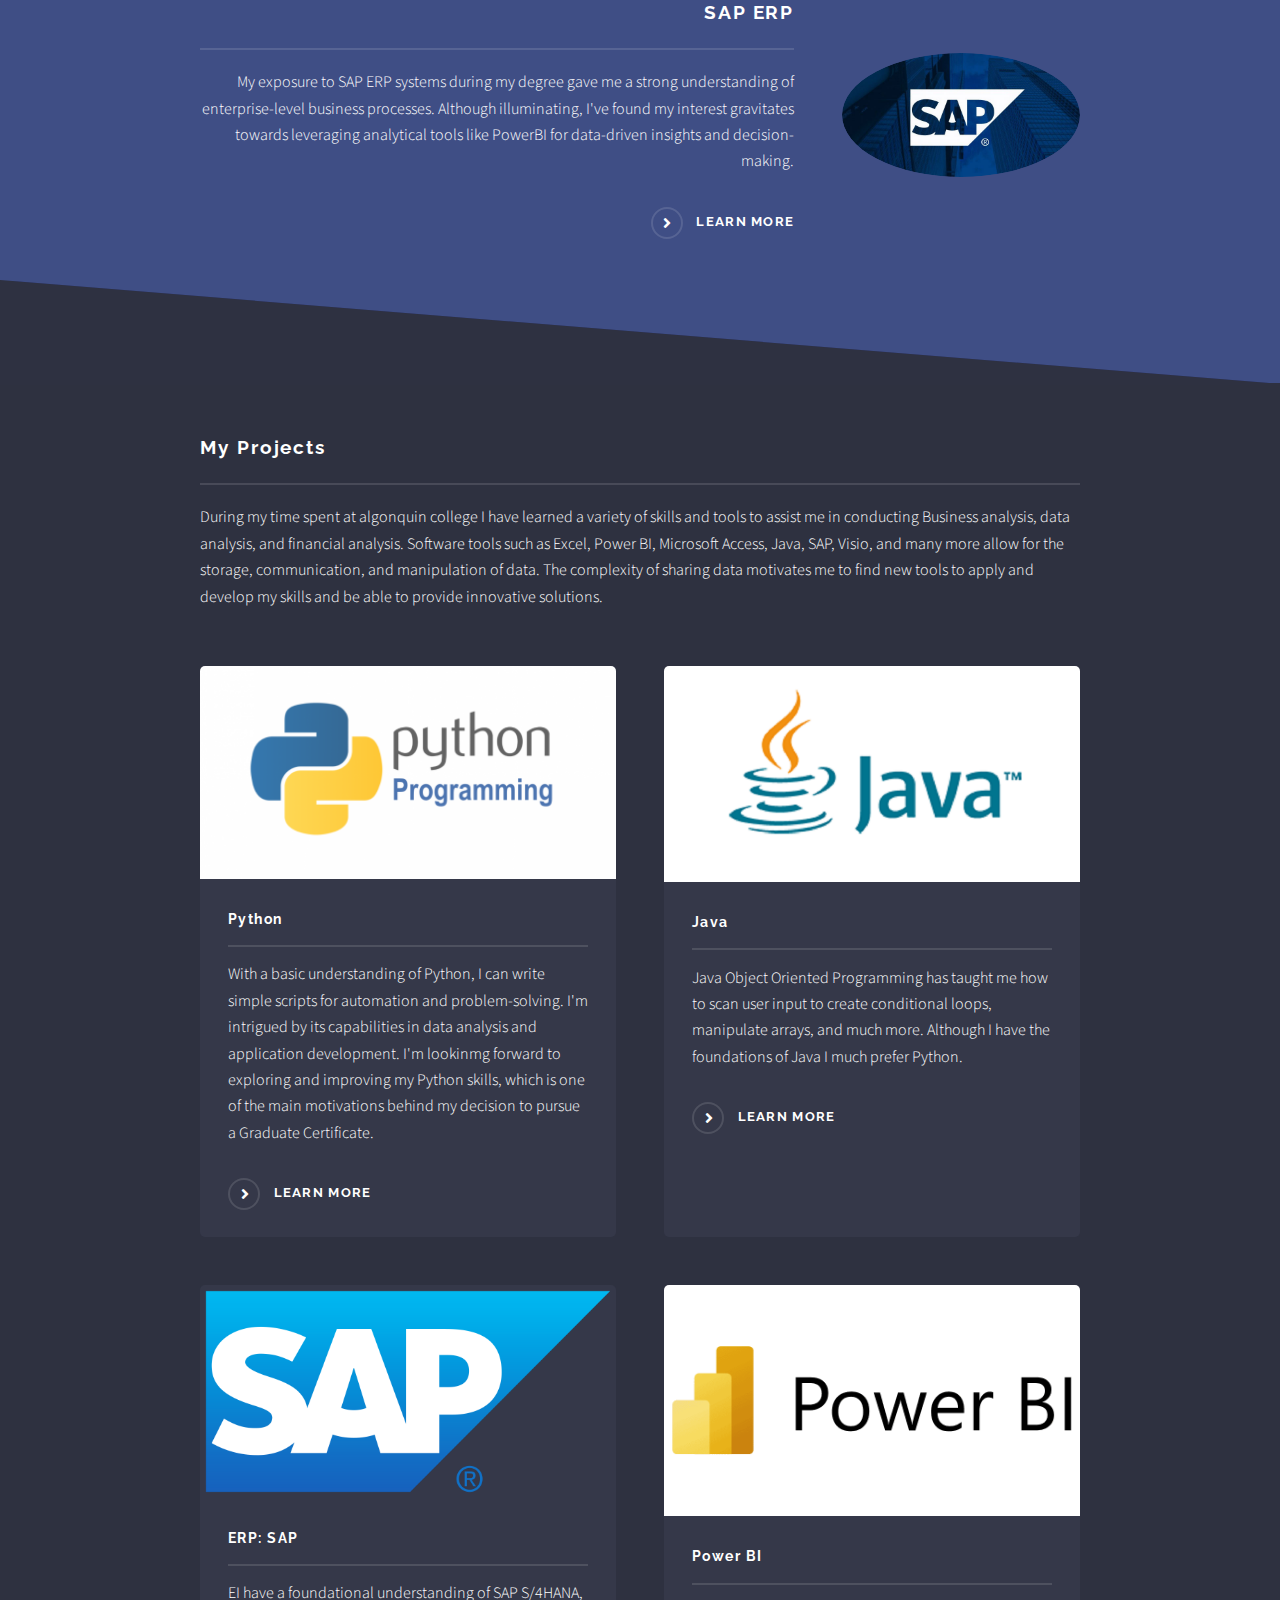
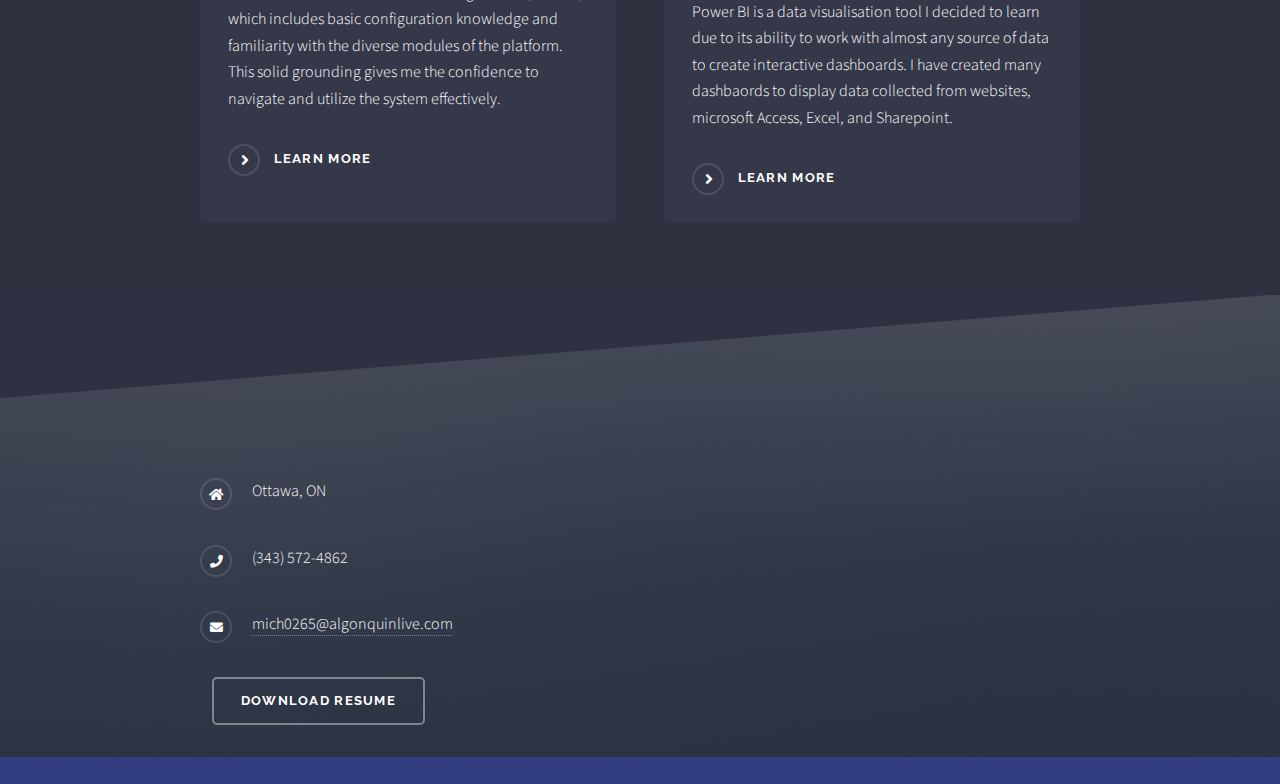
==== commit 4b52bd4d: "Updated for 4th year" ====
--- a/index.html
+++ b/index.html
@@ -1,6 +1,6 @@
 <!DOCTYPE HTML>
 <!--
-	Hey! Thanks for taking a look at the html! This beautiful design "Solid State" was created by HTML5 UP and customized by me!
+	Hey! Thanks for taking a look at the html! This kickass design "Solid State" was created by HTML5 UP and customized by me!
 -->
 <html>
 	<head>
@@ -28,8 +28,14 @@
 						<div class="inner">
 							<h2>Menu</h2>
 							<ul class="links">
-								<li><a href="index.html">Home</a></li>
-								<li><a href="https://www.algonquincollege.com/business/program/bachelor-of-commerce-e-supply-chain-management/#courses" target="_blank"> My Program Courses</a>
+								<li>
+									<a href="index.html">Home</a>
+								</li>
+								<li>
+									<a href="https://www.algonquincollege.com/business/program/bachelor-of-commerce-e-supply-chain-management/#courses" target="_blank"> My Honnors Degree Courses</a>
+								</li>
+								<li>
+									<a href="https://www.algonquincollege.com/sat/program/business-intelligence-system-infrastructure/#overview" target="_blank"> My Graduate Certificate Courses</a>
 								</li>
 							</ul>
 							<a href="#" class="close">Close</a>
@@ -40,7 +46,7 @@
 					<section id="banner">
 						<div class="inner">
 							<h2>Welcome to my webpage!</h2>
-							<p>My name is <strong> Christopher Michos </strong>and I'm a highly motivated second year Bcom Student at Algonquin College currently pursuing my ECBA in my path to becoming a <strong>Business Analyst</strong> </a></p>
+							<p>My name is <strong> Christopher Michos! </strong>I have been working as a Business Analyst throughout my Degree and I will be attending a graduate certificate in Business Intelligence Systems Infrastructure to enhance my skills in <strong>Data Analysis.</strong> </a></p>
 						</div>
 						<div class="rapper">
 						<ul class="icons">
@@ -89,8 +95,7 @@
 									<a href="" class="image"><img src="images/pic01.jpg" alt="" /></a>
 									<div class="content">
 										<h2 class="major">Business Analysis</h2>
-										<p>The International Institute of Business Analysis™ (IIBA®) is a non-profit professional association serving the growing field of business analysis.
-										As the global thought leader and voice of the business analysis community, IIBA actively supports the recognition of the profession, and works to maintain global standards for the ongoing development of the practice and certifications.</p>
+										<p>In my role as a Business Analyst at Statistics Canada, I excelled in transforming complex data into actionable insights. By leveraging tools such as PowerBI, Power Apps, and Power Automate, I developed interactive dashboards and automated processes, which contributed to more efficient and informed decision-making. My responsibilities included requirements gathering, use case and test case development, current state analysis, and process mapping. My work directly resulted in more streamlined business processes and increased data transparency, serving as a key enabler of strategic decision-making.</p>
 										<a href="https://www.iiba.org/about-iiba/"target="_blank" class="special">Learn more</a>
 									</div>
 								</div>
@@ -102,7 +107,7 @@
 									<a href="#" class="image"><img src="images/pic02.jpg" alt="" /></a>
 									<div class="content">
 										<h2 class="major">Association for Supply Chain Management</h2>
-										<p>The Association for Supply Chain Management (ASCM) is the global leader in supply chain organizational transformation, innovation and leadership. As the largest nonprofit association for supply chain, ASCM is an unbiased partner, connecting supply chain professionals and companies around the world to the newest thought leadership on all aspects of supply chain.</p>
+										<p> Participating in the Supply Chain Management Association was a valuable learning experience where I honed my strategic planning and logistics skills. While this field provided rich insights, my passion lies in harnessing the power of data for business analysis.</p>
 										<a href="https://www.ascm.org/about-ascm/" target="_blank" class="special">Learn more</a>
 									</div>
 								</div>
@@ -114,7 +119,7 @@
 									<a href="#" class="image"><img src="images/pic03.jpg" alt="" /></a>
 									<div class="content">
 										<h2 class="major">SAP ERP</h2>
-										<p>SAP ERP is an enterprise resource planning software developed by the German company SAP SE. SAP ERP incorporates the key business functions of an organization. I have been learning the functionality within the procurement cycle and have began learning how to configure the system to meet the organizations needs.</p>
+										<p>My exposure to SAP ERP systems during my degree gave me a strong understanding of enterprise-level business processes. Although illuminating, I've found my interest gravitates towards leveraging analytical tools like PowerBI for data-driven insights and decision-making.</p>
 										<a href="https://www.sap.com/canada/index.html" target="_blank" class="special">Learn more</a>
 									</div>
 								</div>
@@ -124,30 +129,30 @@
 							<section id="four" class="wrapper alt style1">
 								<div class="inner">
 									<h2 class="major">My Projects</h2>
-									<p>During my time spent at algonquin college I have learned a variety of skills and tools to assist me in conducting Business analysis, data analysis, and financial analysis. Software tools such as Excel, Power BI, Microsoft Access, Java, SAP, Visio, and many more allow for the storage, communication, and manipulation of data. The complexity of sharing data motivates me to find new tools to apply and develop my skills and be able to provide innovative soluitions in the workforce.</p>
+									<p>During my time spent at algonquin college I have learned a variety of skills and tools to assist me in conducting Business analysis, data analysis, and financial analysis. Software tools such as Excel, Power BI, Microsoft Access, Java, SAP, Visio, and many more allow for the storage, communication, and manipulation of data. The complexity of sharing data motivates me to find new tools to apply and develop my skills and be able to provide innovative solutions.</p>
 									<section class="features">
 										<article>
 											<a href="#" class="image"><img src="images/pic04.jpg" alt="" /></a>
 											<h3 class="major">Python</h3>
-											<p>I have been practicing my python syntax and learning how to scrape data from websites. I have also been recreating my java Object Oriented programming projects with Python. </p>
+											<p>With a basic understanding of Python, I can write simple scripts for automation and problem-solving. I'm intrigued by its capabilities in data analysis and application development. I'm lookinmg forward to exploring and improving my Python skills, which is one of the main motivations behind my decision to pursue a Graduate Certificate. </p>
 											<a href="https://www.python.org/"target="_blank" class="special">Learn more</a>
 										</article>
 										<article>
 											<a href="#" class="image"><img src="images/pic05.jpg" alt="" /></a>
 											<h3 class="major">Java</h3>
-											<p>Java Object Oriented Programming has taught me how to scan user input to create conditional loops, manipulate arrays, and much more.  </p>
+											<p>Java Object Oriented Programming has taught me how to scan user input to create conditional loops, manipulate arrays, and much more. Although I have the foundations of Java I much prefer Python. </p>
 											<a href="https://go.java/?intcmp=gojava-banner-java-com" class="special"target="_blank">Learn more</a>
 										</article>
 										<article>
 											<a href="#" class="image"><img src="images/pic06.jpg" alt="" /></a>
 											<h3 class="major">ERP: SAP</h3>
-											<p>ERP systems such as SAP and Oracle are a major part of my program.  Currently I only have experience using SAP s/3, managing material in the system, transfering raw materials into finished products, and creating sales orders using the Fitter Snacker servers. After completing my purchasing class I have a good understanding of the procurement process in SAP</p>
+											<p>EI have a foundational understanding of SAP S/4HANA, which includes basic configuration knowledge and familiarity with the diverse modules of the platform. This solid grounding gives me the confidence to navigate and utilize the system effectively.</p>
 											<a href="https://www.scribd.com/document/362764167/Fitter-Snacker-1-Overview-of-Fitter-Snacker" target="_blank" class="special">Learn more</a>
 										</article>
 										<article>
-											<a href="#" class="image"><img src="images/pic07.jpg" alt="" /></a>
+											<a href="#" class="image"><img src="images/Pic09.png" alt="" /></a>
 											<h3 class="major">Power BI</h3>
-											<p>Power BI is a data visualisation tool I decided to learn due to its ability to work with almost any source of data to create interactive dashboards. I have created many dashbaords to display data collected from websites, microsoft Access, and Excel.</p>
+											<p>Power BI is a data visualisation tool I decided to learn due to its ability to work with almost any source of data to create interactive dashboards. I have created many dashbaords to display data collected from websites, microsoft Access, Excel, and Sharepoint.</p>
 											<a href="https://powerbi.microsoft.com/en-us/what-is-power-bi/"target="_blank" class="special">Learn more</a>
 										</article>
 									</section>
@@ -164,8 +169,6 @@
 							<ul class="contact">
 								<li class="icon solid fa-home">
 									Ottawa, ON
-									<br />
-									Baseline Rd
 									
 									
 								</li>
@@ -173,7 +176,7 @@
 
 								<li class="icon solid fa-envelope"><a href="#">mich0265@algonquinlive.com</a></li>
 
-								<li style="margin-left: -40px"><a href="Michos Christopher Resume.pdf" class="button ">Download Resume</a></li>
+								<li style="margin-left: -40px"><a href="Michos_Christopher - Resume.pdf" class="button ">Download Resume</a></li>
 
 							
 						</div>
